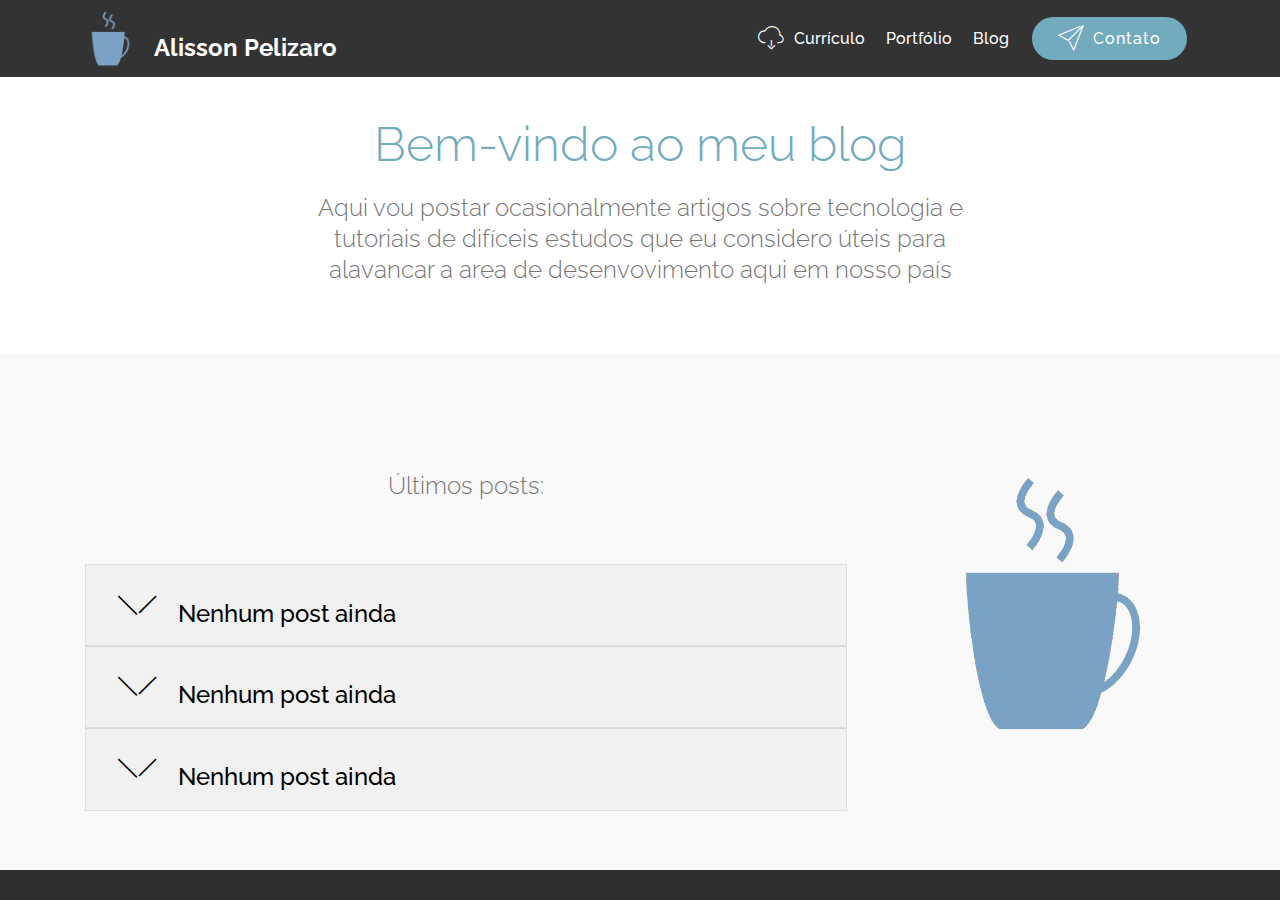
==== blog.html @ df58aca8 "create github pages" ====
<!DOCTYPE html>
<html >
<head>
  <!-- Site made with Mobirise Website Builder v4.6.5, https://mobirise.com -->
  <meta charset="UTF-8">
  <meta http-equiv="X-UA-Compatible" content="IE=edge">
  <meta name="generator" content="Mobirise v4.6.5, mobirise.com">
  <meta name="viewport" content="width=device-width, initial-scale=1, minimum-scale=1">
  <link rel="shortcut icon" href="assets/images/imagem1-512x512.png" type="image/x-icon">
  <meta name="description" content="Website Creator Description">
  <title>Blog | Alisson Pelizaro</title>
  <link rel="stylesheet" href="assets/web/assets/mobirise-icons/mobirise-icons.css">
  <link rel="stylesheet" href="assets/tether/tether.min.css">
  <link rel="stylesheet" href="assets/bootstrap/css/bootstrap.min.css">
  <link rel="stylesheet" href="assets/bootstrap/css/bootstrap-grid.min.css">
  <link rel="stylesheet" href="assets/bootstrap/css/bootstrap-reboot.min.css">
  <link rel="stylesheet" href="assets/socicon/css/styles.css">
  <link rel="stylesheet" href="assets/animatecss/animate.min.css">
  <link rel="stylesheet" href="assets/dropdown/css/style.css">
  <link rel="stylesheet" href="assets/theme/css/style.css">
  <link rel="stylesheet" href="assets/mobirise/css/mbr-additional.css" type="text/css">
  
  
  
</head>
<body>
  <section class="menu cid-qKXgHenCD7" once="menu" id="menu1-14">

    

    <nav class="navbar navbar-expand beta-menu navbar-dropdown align-items-center navbar-fixed-top navbar-toggleable-sm">
        <button class="navbar-toggler navbar-toggler-right" type="button" data-toggle="collapse" data-target="#navbarSupportedContent" aria-controls="navbarSupportedContent" aria-expanded="false" aria-label="Toggle navigation">
            <div class="hamburger">
                <span></span>
                <span></span>
                <span></span>
                <span></span>
            </div>
        </button>
        <div class="menu-logo">
            <div class="navbar-brand">
                <span class="navbar-logo">
                    <a href="https://mobirise.com">
                         <img src="assets/images/imagem1-512x512.png" alt="Mobirise" title="" style="height: 3.8rem;">
                    </a>
                </span>
                <span class="navbar-caption-wrap"><a class="navbar-caption text-white display-5" href="index.html"><br>Alisson Pelizaro</a></span>
            </div>
        </div>
        <div class="collapse navbar-collapse" id="navbarSupportedContent">
            <ul class="navbar-nav nav-dropdown" data-app-modern-menu="true"><li class="nav-item">
                    <a class="nav-link link text-white display-4" href="assets/files/CV%20-%20Alisson.pdf"><span class="mbri-download mbr-iconfont mbr-iconfont-btn"></span>
                        
                        Currículo</a>
                </li><li class="nav-item"><a class="nav-link link text-white display-4" href="portfolio.html">Portfólio</a></li><li class="nav-item"><a class="nav-link link text-white display-4" href="blog.html">
                        
                        Blog</a></li></ul>
            <div class="navbar-buttons mbr-section-btn"><a class="btn btn-sm btn-primary display-4" href="contato.html"><span class="mbri-paper-plane mbr-iconfont mbr-iconfont-btn"></span>
                    
                    Contato</a></div>
        </div>
    </nav>
</section>

<section class="engine"><a href="https://mobirise.ws/f">easy web builder</a></section><section class="mbr-section content4 cid-qObxg5bOKx" id="content4-17">

    

    <div class="container">
        <div class="media-container-row">
            <div class="title col-12 col-md-8">
                <h2 class="align-center pb-3 mbr-fonts-style display-2">
                    Bem-vindo ao meu blog</h2>
                <h3 class="mbr-section-subtitle align-center mbr-light mbr-fonts-style display-5">
                    Aqui vou postar ocasionalmente artigos sobre tecnologia e tutoriais de difíceis estudos que eu considero úteis para alavancar a area de desenvovimento aqui em nosso país</h3>
                
            </div>
        </div>
    </div>
</section>

<section class="accordion2 cid-qObyfP2uGC" id="accordion2-19">

    


    
    <div class="container">
        <div class="media-container-row pt-5">
            <div class="accordion-content">
                
                <h3 class="mbr-section-subtitle pt-2 align-center mbr-light mbr-fonts-style display-5">
                    Últimos posts:</h3>
                <div id="bootstrap-accordion_19" class="panel-group accordionStyles accordion pt-5 mt-3" role="tablist" aria-multiselectable="true">
                        <div class="card">
                            <div class="card-header" role="tab" id="headingOne">
                                <a role="button" class="collapsed panel-title text-black" data-toggle="collapse" data-core="" href="#collapse1_19" aria-expanded="false" aria-controls="collapse1">
                                    <h4 class="mbr-fonts-style display-5">
                                        <span class="sign mbr-iconfont mbri-arrow-down inactive"></span>&nbsp;Nenhum post ainda</h4>
                                </a>
                            </div>
                            <div id="collapse1_19" class="panel-collapse noScroll collapse" role="tabpanel" aria-labelledby="headingOne" data-parent="#bootstrap-accordion_19">
                                <div class="panel-body p-4">
                                    <p class="mbr-fonts-style panel-text display-7">Nenum post aqui<br><a href="post-post.html">Continuar lendo...</a></p>
                                </div>
                            </div>
                        </div>
                
                        <div class="card">
                            <div class="card-header" role="tab" id="headingTwo">
                                <a role="button" class="collapsed panel-title text-black" data-toggle="collapse" data-core="" href="#collapse2_19" aria-expanded="false" aria-controls="collapse2">
                                    <h4 class="mbr-fonts-style mbr-fonts-style display-5">
                                        <span class="sign mbr-iconfont mbri-arrow-down inactive"></span>&nbsp;Nenhum post ainda</h4>
                                </a>
                                
                            </div>
                            <div id="collapse2_19" class="panel-collapse noScroll collapse" role="tabpanel" aria-labelledby="headingTwo" data-parent="#bootstrap-accordion_19">
                                <div class="panel-body p-4">
                                    <p class="mbr-fonts-style panel-text display-7">Nenum post aqui
<br><a href="post-post.html">Continuar lendo...</a></p>
                                </div>
                            </div>
                        </div>
                
                        <div class="card">
                            <div class="card-header" role="tab" id="headingThree">
                                <a role="button" class="collapsed panel-title text-black" data-toggle="collapse" data-core="" href="#collapse3_19" aria-expanded="false" aria-controls="collapse3">
                                    <h4 class="mbr-fonts-style display-5">
                                        <span class="sign mbr-iconfont mbri-arrow-down inactive"></span>&nbsp;Nenhum post ainda</h4>
                                </a>
                            </div>
                            <div id="collapse3_19" class="panel-collapse noScroll collapse" role="tabpanel" aria-labelledby="headingThree" data-parent="#bootstrap-accordion_19">
                                <div class="panel-body p-4">
                                    <p class="mbr-fonts-style panel-text display-7">Nenum post aqui 
<br><a href="post-post.html">Continuar lendo...</a></p>
                                </div>
                            </div>
                        </div>
                
                        
                
                        
                
                        
                </div>
            </div>
            <div class="mbr-figure" style="width: 43%;">
                    <img src="assets/images/imagem1-512x512.png" alt="Mobirise" title="">
            </div>
        </div>
    </div>
</section>

<section class="cid-qObHPn7Tcw mbr-reveal" id="footer1-1u">

    

    

    <div class="container">
        <div class="media-container-row content text-white">
            <div class="col-12 col-md-3">
                <div class="media-wrap">
                    <a href="https://mobirise.com/">
                        <img src="assets/images/imagem1-512x512.png" alt="Mobirise" title="">
                    </a>
                </div>
            </div>
            <div class="col-12 col-md-3 mbr-fonts-style display-7">
                <h5 class="pb-3"></h5>
                <p class="mbr-text"></p>
            </div>
            <div class="col-12 col-md-3 mbr-fonts-style display-7">
                <h5 class="pb-3">
                    Contato</h5>
                <p class="mbr-text"><em>
                    Email</em>: alissonpelizaro@hotmail.com
<br><em>Celular:<br></em>+55 (41) 9 9147-0618</p>
            </div>
            <div class="col-12 col-md-3 mbr-fonts-style display-7">
                <h5 class="pb-3">
                    Mapa do site</h5>
                <p class="mbr-text">
                    <a class="text-primary" href="index.html">Bem-vindo
</a><br><a href="blog.html">Blog</a><br><a href="portfolio.html">Portfólio</a><br><a href="trajeto.html">Meu trajeto</a><br><a href="contato.html">Contato</a><br></p>
            </div>
        </div>
        <div class="footer-lower">
            <div class="media-container-row">
                <div class="col-sm-12">
                    <hr>
                </div>
            </div>
            <div class="media-container-row mbr-white">
                <div class="col-sm-6 copyright">
                    <p class="mbr-text mbr-fonts-style display-7">
                        © Copyright 2018 - Todos os direitos reservados</p>
                </div>
                <div class="col-md-6">
                    <div class="social-list align-right">
                        <div class="soc-item">
                            <a href="https://twitter.com/alhooroots" target="_blank">
                                <span class="mbr-iconfont mbr-iconfont-social socicon-twitter socicon"></span>
                            </a>
                        </div>
                        <div class="soc-item">
                            <a href="https://www.facebook.com/alhooroots" target="_blank">
                                <span class="mbr-iconfont mbr-iconfont-social socicon-facebook socicon"></span>
                            </a>
                        </div>
                        <div class="soc-item">
                            <a href="https://github.com/alissonpelizaro" target="_blank">
                                <span class="mbr-iconfont mbr-iconfont-social socicon-github socicon"></span>
                            </a>
                        </div>
                        <div class="soc-item">
                            <a href="https://instagram.com/alhooroots" target="_blank">
                                <span class="mbr-iconfont mbr-iconfont-social socicon-instagram socicon"></span>
                            </a>
                        </div>
                        <div class="soc-item">
                            <a href="https://www.linkedin.com/in/alisson-pelizaro/" target="_blank">
                                <span class="mbr-iconfont mbr-iconfont-social socicon-linkedin socicon"></span>
                            </a>
                        </div>
                        <div class="soc-item">
                            <a href="https://pt.stackoverflow.com/users/99799/alisson-pelizaro" target="_blank">
                                <span class="mbr-iconfont mbr-iconfont-social socicon-stackoverflow socicon"></span>
                            </a>
                        </div>
                    </div>
                </div>
            </div>
        </div>
    </div>
</section>


  <script src="assets/web/assets/jquery/jquery.min.js"></script>
  <script src="assets/popper/popper.min.js"></script>
  <script src="assets/tether/tether.min.js"></script>
  <script src="assets/bootstrap/js/bootstrap.min.js"></script>
  <script src="assets/smoothscroll/smooth-scroll.js"></script>
  <script src="assets/touchswipe/jquery.touch-swipe.min.js"></script>
  <script src="assets/viewportchecker/jquery.viewportchecker.js"></script>
  <script src="assets/mbr-switch-arrow/mbr-switch-arrow.js"></script>
  <script src="assets/dropdown/js/script.min.js"></script>
  <script src="assets/theme/js/script.js"></script>
  
  
  <input name="animation" type="hidden">
  </body>
</html>
---- assets/web/assets/mobirise-icons/mobirise-icons.css ----
@font-face {
  font-family: 'MobiriseIcons';
  src:  url('mobirise-icons.eot?spat4u');
  src:  url('mobirise-icons.eot?spat4u#iefix') format('embedded-opentype'),
    url('mobirise-icons.ttf?spat4u') format('truetype'),
    url('mobirise-icons.woff?spat4u') format('woff'),
    url('mobirise-icons.svg?spat4u#MobiriseIcons') format('svg');
  font-weight: normal;
  font-style: normal;
}

[class^="mbri-"], [class*=" mbri-"] {
  /* use !important to prevent issues with browser extensions that change fonts */
  font-family: MobiriseIcons !important;
  speak: none;
  font-style: normal;
  font-weight: normal;
  font-variant: normal;
  text-transform: none;
  line-height: 1;

  /* Better Font Rendering =========== */
  -webkit-font-smoothing: antialiased;
  -moz-osx-font-smoothing: grayscale;
}

.mbri-add-submenu:before {
  content: "\e900";
}
.mbri-alert:before {
  content: "\e901";
}
.mbri-align-center:before {
  content: "\e902";
}
.mbri-align-justify:before {
  content: "\e903";
}
.mbri-align-left:before {
  content: "\e904";
}
.mbri-align-right:before {
  content: "\e905";
}
.mbri-android:before {
  content: "\e906";
}
.mbri-apple:before {
  content: "\e907";
}
.mbri-arrow-down:before {
  content: "\e908";
}
.mbri-arrow-next:before {
  content: "\e909";
}
.mbri-arrow-prev:before {
  content: "\e90a";
}
.mbri-arrow-up:before {
  content: "\e90b";
}
.mbri-bold:before {
  content: "\e90c";
}
.mbri-bookmark:before {
  content: "\e90d";
}
.mbri-bootstrap:before {
  content: "\e90e";
}
.mbri-briefcase:before {
  content: "\e90f";
}
.mbri-browse:before {
  content: "\e910";
}
.mbri-bulleted-list:before {
  content: "\e911";
}
.mbri-calendar:before {
  content: "\e912";
}
.mbri-camera:before {
  content: "\e913";
}
.mbri-cart-add:before {
  content: "\e914";
}
.mbri-cart-full:before {
  content: "\e915";
}
.mbri-cash:before {
  content: "\e916";
}
.mbri-change-style:before {
  content: "\e917";
}
.mbri-chat:before {
  content: "\e918";
}
.mbri-clock:before {
  content: "\e919";
}
.mbri-close:before {
  content: "\e91a";
}
.mbri-cloud:before {
  content: "\e91b";
}
.mbri-code:before {
  content: "\e91c";
}
.mbri-contact-form:before {
  content: "\e91d";
}
.mbri-credit-card:before {
  content: "\e91e";
}
.mbri-cursor-click:before {
  content: "\e91f";
}
.mbri-cust-feedback:before {
  content: "\e920";
}
.mbri-database:before {
  content: "\e921";
}
.mbri-delivery:before {
  content: "\e922";
}
.mbri-desktop:before {
  content: "\e923";
}
.mbri-devices:before {
  content: "\e924";
}
.mbri-down:before {
  content: "\e925";
}
.mbri-download:before {
  content: "\e989";
}
.mbri-drag-n-drop:before {
  content: "\e927";
}
.mbri-drag-n-drop2:before {
  content: "\e928";
}
.mbri-edit:before {
  content: "\e929";
}
.mbri-edit2:before {
  content: "\e92a";
}
.mbri-error:before {
  content: "\e92b";
}
.mbri-extension:before {
  content: "\e92c";
}
.mbri-features:before {
  content: "\e92d";
}
.mbri-file:before {
  content: "\e92e";
}
.mbri-flag:before {
  content: "\e92f";
}
.mbri-folder:before {
  content: "\e930";
}
.mbri-gift:before {
  content: "\e931";
}
.mbri-github:before {
  content: "\e932";
}
.mbri-globe:before {
  content: "\e933";
}
.mbri-globe-2:before {
  content: "\e934";
}
.mbri-growing-chart:before {
  content: "\e935";
}
.mbri-hearth:before {
  content: "\e936";
}
.mbri-help:before {
  content: "\e937";
}
.mbri-home:before {
  content: "\e938";
}
.mbri-hot-cup:before {
  content: "\e939";
}
.mbri-idea:before {
  content: "\e93a";
}
.mbri-image-gallery:before {
  content: "\e93b";
}
.mbri-image-slider:before {
  content: "\e93c";
}
.mbri-info:before {
  content: "\e93d";
}
.mbri-italic:before {
  content: "\e93e";
}
.mbri-key:before {
  content: "\e93f";
}
.mbri-laptop:before {
  content: "\e940";
}
.mbri-layers:before {
  content: "\e941";
}
.mbri-left-right:before {
  content: "\e942";
}
.mbri-left:before {
  content: "\e943";
}
.mbri-letter:before {
  content: "\e944";
}
.mbri-like:before {
  content: "\e945";
}
.mbri-link:before {
  content: "\e946";
}
.mbri-lock:before {
  content: "\e947";
}
.mbri-login:before {
  content: "\e948";
}
.mbri-logout:before {
  content: "\e949";
}
.mbri-magic-stick:before {
  content: "\e94a";
}
.mbri-map-pin:before {
  content: "\e94b";
}
.mbri-menu:before {
  content: "\e94c";
}
.mbri-mobile:before {
  content: "\e94d";
}
.mbri-mobile2:before {
  content: "\e94e";
}
.mbri-mobirise:before {
  content: "\e94f";
}
.mbri-more-horizontal:before {
  content: "\e950";
}
.mbri-more-vertical:before {
  content: "\e951";
}
.mbri-music:before {
  content: "\e952";
}
.mbri-new-file:before {
  content: "\e953";
}
.mbri-numbered-list:before {
  content: "\e954";
}
.mbri-opened-folder:before {
  content: "\e955";
}
.mbri-pages:before {
  content: "\e956";
}
.mbri-paper-plane:before {
  content: "\e957";
}
.mbri-paperclip:before {
  content: "\e958";
}
.mbri-photo:before {
  content: "\e959";
}
.mbri-photos:before {
  content: "\e95a";
}
.mbri-pin:before {
  content: "\e95b";
}
.mbri-play:before {
  content: "\e95c";
}
.mbri-plus:before {
  content: "\e95d";
}
.mbri-preview:before {
  content: "\e95e";
}
.mbri-print:before {
  content: "\e95f";
}
.mbri-protect:before {
  content: "\e960";
}
.mbri-question:before {
  content: "\e961";
}
.mbri-quote-left:before {
  content: "\e962";
}
.mbri-quote-right:before {
  content: "\e963";
}
.mbri-refresh:before {
  content: "\e964";
}
.mbri-responsive:before {
  content: "\e965";
}
.mbri-right:before {
  content: "\e966";
}
.mbri-rocket:before {
  content: "\e967";
}
.mbri-sad-face:before {
  content: "\e968";
}
.mbri-sale:before {
  content: "\e969";
}
.mbri-save:before {
  content: "\e96a";
}
.mbri-search:before {
  content: "\e96b";
}
.mbri-setting:before {
  content: "\e96c";
}
.mbri-setting2:before {
  content: "\e96d";
}
.mbri-setting3:before {
  content: "\e96e";
}
.mbri-share:before {
  content: "\e96f";
}
.mbri-shopping-bag:before {
  content: "\e970";
}
.mbri-shopping-basket:before {
  content: "\e971";
}
.mbri-shopping-cart:before {
  content: "\e972";
}
.mbri-sites:before {
  content: "\e973";
}
.mbri-smile-face:before {
  content: "\e974";
}
.mbri-speed:before {
  content: "\e975";
}
.mbri-star:before {
  content: "\e976";
}
.mbri-success:before {
  content: "\e977";
}
.mbri-sun:before {
  content: "\e978";
}
.mbri-sun2:before {
  content: "\e979";
}
.mbri-tablet:before {
  content: "\e97a";
}
.mbri-tablet-vertical:before {
  content: "\e97b";
}
.mbri-target:before {
  content: "\e97c";
}
.mbri-timer:before {
  content: "\e97d";
}
.mbri-to-ftp:before {
  content: "\e97e";
}
.mbri-to-local-drive:before {
  content: "\e97f";
}
.mbri-touch-swipe:before {
  content: "\e980";
}
.mbri-touch:before {
  content: "\e981";
}
.mbri-trash:before {
  content: "\e982";
}
.mbri-underline:before {
  content: "\e983";
}
.mbri-unlink:before {
  content: "\e984";
}
.mbri-unlock:before {
  content: "\e985";
}
.mbri-up-down:before {
  content: "\e986";
}
.mbri-up:before {
  content: "\e987";
}
.mbri-update:before {
  content: "\e988";
}
.mbri-upload:before {
 content: "\e926"; 
}
.mbri-user:before {
  content: "\e98a";
}
.mbri-user2:before {
  content: "\e98b";
}
.mbri-users:before {
  content: "\e98c";
}
.mbri-video:before {
  content: "\e98d";
}
.mbri-video-play:before {
  content: "\e98e";
}
.mbri-watch:before {
  content: "\e98f";
}
.mbri-website-theme:before {
  content: "\e990";
}
.mbri-wifi:before {
  content: "\e991";
}
.mbri-windows:before {
  content: "\e992";
}
.mbri-zoom-out:before {
  content: "\e993";
}
.mbri-redo:before {
  content: "\e994";
}
.mbri-undo:before {
  content: "\e995";
}
---- assets/socicon/css/styles.css ----
@charset "UTF-8";

@font-face {
  font-family: "socicon";
  src:url("../fonts/socicon.eot");
  src:url("../fonts/socicon.eot?#iefix") format("embedded-opentype"),
    url("../fonts/socicon.woff") format("woff"),
    url("../fonts/socicon.ttf") format("truetype"),
    url("../fonts/socicon.svg#socicon") format("svg");
  font-weight: normal;
  font-style: normal;

}

[data-icon]:before {
  font-family: "socicon" !important;
  content: attr(data-icon);
  font-style: normal !important;
  font-weight: normal !important;
  font-variant: normal !important;
  text-transform: none !important;
  speak: none;
  line-height: 1;
  -webkit-font-smoothing: antialiased;
  -moz-osx-font-smoothing: grayscale;
}

[class^="socicon-"]:before,
[class*=" socicon-"]:before {
  font-family: "socicon" !important;
  font-style: normal !important;
  font-weight: normal !important;
  font-variant: normal !important;
  text-transform: none !important;
  speak: none;
  line-height: 1;
  -webkit-font-smoothing: antialiased;
  -moz-osx-font-smoothing: grayscale;
}

.socicon-modelmayhem:before {
  content: "\e000";
}
.socicon-mixcloud:before {
  content: "\e001";
}
.socicon-drupal:before {
  content: "\e002";
}
.socicon-swarm:before {
  content: "\e003";
}
.socicon-istock:before {
  content: "\e004";
}
.socicon-yammer:before {
  content: "\e005";
}
.socicon-ello:before {
  content: "\e006";
}
.socicon-stackoverflow:before {
  content: "\e007";
}
.socicon-persona:before {
  content: "\e008";
}
.socicon-triplej:before {
  content: "\e009";
}
.socicon-houzz:before {
  content: "\e00a";
}
.socicon-rss:before {
  content: "\e00b";
}
.socicon-paypal:before {
  content: "\e00c";
}
.socicon-odnoklassniki:before {
  content: "\e00d";
}
.socicon-airbnb:before {
  content: "\e00e";
}
.socicon-periscope:before {
  content: "\e00f";
}
.socicon-outlook:before {
  content: "\e010";
}
.socicon-coderwall:before {
  content: "\e011";
}
.socicon-tripadvisor:before {
  content: "\e012";
}
.socicon-appnet:before {
  content: "\e013";
}
.socicon-goodreads:before {
  content: "\e014";
}
.socicon-tripit:before {
  content: "\e015";
}
.socicon-lanyrd:before {
  content: "\e016";
}
.socicon-slideshare:before {
  content: "\e017";
}
.socicon-buffer:before {
  content: "\e018";
}
.socicon-disqus:before {
  content: "\e019";
}
.socicon-vkontakte:before {
  content: "\e01a";
}
.socicon-whatsapp:before {
  content: "\e01b";
}
.socicon-patreon:before {
  content: "\e01c";
}
.socicon-storehouse:before {
  content: "\e01d";
}
.socicon-pocket:before {
  content: "\e01e";
}
.socicon-mail:before {
  content: "\e01f";
}
.socicon-blogger:before {
  content: "\e020";
}
.socicon-technorati:before {
  content: "\e021";
}
.socicon-reddit:before {
  content: "\e022";
}
.socicon-dribbble:before {
  content: "\e023";
}
.socicon-stumbleupon:before {
  content: "\e024";
}
.socicon-digg:before {
  content: "\e025";
}
.socicon-envato:before {
  content: "\e026";
}
.socicon-behance:before {
  content: "\e027";
}
.socicon-delicious:before {
  content: "\e028";
}
.socicon-deviantart:before {
  content: "\e029";
}
.socicon-forrst:before {
  content: "\e02a";
}
.socicon-play:before {
  content: "\e02b";
}
.socicon-zerply:before {
  content: "\e02c";
}
.socicon-wikipedia:before {
  content: "\e02d";
}
.socicon-apple:before {
  content: "\e02e";
}
.socicon-flattr:before {
  content: "\e02f";
}
.socicon-github:before {
  content: "\e030";
}
.socicon-renren:before {
  content: "\e031";
}
.socicon-friendfeed:before {
  content: "\e032";
}
.socicon-newsvine:before {
  content: "\e033";
}
.socicon-identica:before {
  content: "\e034";
}
.socicon-bebo:before {
  content: "\e035";
}
.socicon-zynga:before {
  content: "\e036";
}
.socicon-steam:before {
  content: "\e037";
}
.socicon-xbox:before {
  content: "\e038";
}
.socicon-windows:before {
  content: "\e039";
}
.socicon-qq:before {
  content: "\e03a";
}
.socicon-douban:before {
  content: "\e03b";
}
.socicon-meetup:before {
  content: "\e03c";
}
.socicon-playstation:before {
  content: "\e03d";
}
.socicon-android:before {
  content: "\e03e";
}
.socicon-snapchat:before {
  content: "\e03f";
}
.socicon-twitter:before {
  content: "\e040";
}
.socicon-facebook:before {
  content: "\e041";
}
.socicon-googleplus:before {
  content: "\e042";
}
.socicon-pinterest:before {
  content: "\e043";
}
.socicon-foursquare:before {
  content: "\e044";
}
.socicon-yahoo:before {
  content: "\e045";
}
.socicon-skype:before {
  content: "\e046";
}
.socicon-yelp:before {
  content: "\e047";
}
.socicon-feedburner:before {
  content: "\e048";
}
.socicon-linkedin:before {
  content: "\e049";
}
.socicon-viadeo:before {
  content: "\e04a";
}
.socicon-xing:before {
  content: "\e04b";
}
.socicon-myspace:before {
  content: "\e04c";
}
.socicon-soundcloud:before {
  content: "\e04d";
}
.socicon-spotify:before {
  content: "\e04e";
}
.socicon-grooveshark:before {
  content: "\e04f";
}
.socicon-lastfm:before {
  content: "\e050";
}
.socicon-youtube:before {
  content: "\e051";
}
.socicon-vimeo:before {
  content: "\e052";
}
.socicon-dailymotion:before {
  content: "\e053";
}
.socicon-vine:before {
  content: "\e054";
}
.socicon-flickr:before {
  content: "\e055";
}
.socicon-500px:before {
  content: "\e056";
}
.socicon-wordpress:before {
  content: "\e058";
}
.socicon-tumblr:before {
  content: "\e059";
}
.socicon-twitch:before {
  content: "\e05a";
}
.socicon-8tracks:before {
  content: "\e05b";
}
.socicon-amazon:before {
  content: "\e05c";
}
.socicon-icq:before {
  content: "\e05d";
}
.socicon-smugmug:before {
  content: "\e05e";
}
.socicon-ravelry:before {
  content: "\e05f";
}
.socicon-weibo:before {
  content: "\e060";
}
.socicon-baidu:before {
  content: "\e061";
}
.socicon-angellist:before {
  content: "\e062";
}
.socicon-ebay:before {
  content: "\e063";
}
.socicon-imdb:before {
  content: "\e064";
}
.socicon-stayfriends:before {
  content: "\e065";
}
.socicon-residentadvisor:before {
  content: "\e066";
}
.socicon-google:before {
  content: "\e067";
}
.socicon-yandex:before {
  content: "\e068";
}
.socicon-sharethis:before {
  content: "\e069";
}
.socicon-bandcamp:before {
  content: "\e06a";
}
.socicon-itunes:before {
  content: "\e06b";
}
.socicon-deezer:before {
  content: "\e06c";
}
.socicon-telegram:before {
  content: "\e06e";
}
.socicon-openid:before {
  content: "\e06f";
}
.socicon-amplement:before {
  content: "\e070";
}
.socicon-viber:before {
  content: "\e071";
}
.socicon-zomato:before {
  content: "\e072";
}
.socicon-draugiem:before {
  content: "\e074";
}
.socicon-endomodo:before {
  content: "\e075";
}
.socicon-filmweb:before {
  content: "\e076";
}
.socicon-stackexchange:before {
  content: "\e077";
}
.socicon-wykop:before {
  content: "\e078";
}
.socicon-teamspeak:before {
  content: "\e079";
}
.socicon-teamviewer:before {
  content: "\e07a";
}
.socicon-ventrilo:before {
  content: "\e07b";
}
.socicon-younow:before {
  content: "\e07c";
}
.socicon-raidcall:before {
  content: "\e07d";
}
.socicon-mumble:before {
  content: "\e07e";
}
.socicon-medium:before {
  content: "\e06d";
}
.socicon-bebee:before {
  content: "\e07f";
}
.socicon-hitbox:before {
  content: "\e080";
}
.socicon-reverbnation:before {
  content: "\e081";
}
.socicon-formulr:before {
  content: "\e082";
}
.socicon-instagram:before {
  content: "\e057";
}
.socicon-battlenet:before {
  content: "\e083";
}
.socicon-chrome:before {
  content: "\e084";
}
.socicon-discord:before {
  content: "\e086";
}
.socicon-issuu:before {
  content: "\e087";
}
.socicon-macos:before {
  content: "\e088";
}
.socicon-firefox:before {
  content: "\e089";
}
.socicon-opera:before {
  content: "\e08d";
}
.socicon-keybase:before {
  content: "\e090";
}
.socicon-alliance:before {
  content: "\e091";
}
.socicon-livejournal:before {
  content: "\e092";
}
.socicon-googlephotos:before {
  content: "\e093";
}
.socicon-horde:before {
  content: "\e094";
}
.socicon-etsy:before {
  content: "\e095";
}
.socicon-zapier:before {
  content: "\e096";
}
.socicon-google-scholar:before {
  content: "\e097";
}
.socicon-researchgate:before {
  content: "\e098";
}
.socicon-wechat:before {
  content: "\e099";
}
.socicon-strava:before {
  content: "\e09a";
}
.socicon-line:before {
  content: "\e09b";
}
.socicon-lyft:before {
  content: "\e09c";
}
.socicon-uber:before {
  content: "\e09d";
}
.socicon-songkick:before {
  content: "\e09e";
}
.socicon-viewbug:before {
  content: "\e09f";
}
.socicon-googlegroups:before {
  content: "\e0a0";
}
.socicon-quora:before {
  content: "\e073";
}
.socicon-diablo:before {
  content: "\e085";
}
.socicon-blizzard:before {
  content: "\e0a1";
}
.socicon-hearthstone:before {
  content: "\e08b";
}
.socicon-heroes:before {
  content: "\e08a";
}
.socicon-overwatch:before {
  content: "\e08c";
}
.socicon-warcraft:before {
  content: "\e08e";
}
.socicon-starcraft:before {
  content: "\e08f";
}
.socicon-beam:before {
  content: "\e0a2";
}
.socicon-curse:before {
  content: "\e0a3";
}
.socicon-player:before {
  content: "\e0a4";
}
.socicon-streamjar:before {
  content: "\e0a5";
}
.socicon-nintendo:before {
  content: "\e0a6";
}
.socicon-hellocoton:before {
  content: "\e0a7";
}
---- assets/dropdown/css/style.css ----
.navbar-dropdown {
  left: 0;
  padding: 0;
  position: absolute;
  right: 0;
  top: 0;
  transition: all 0.45s ease;
  z-index: 1030;
  background: #282828; }
  .navbar-dropdown .navbar-logo {
    margin-right: 0.8rem;
    transition: margin 0.3s ease-in-out;
    vertical-align: middle; }
    .navbar-dropdown .navbar-logo img {
      height: 3.125rem;
      transition: all 0.3s ease-in-out; }
    .navbar-dropdown .navbar-logo.mbr-iconfont {
      font-size: 3.125rem;
      line-height: 3.125rem; }
  .navbar-dropdown .navbar-caption {
    font-weight: 700;
    white-space: normal;
    vertical-align: -4px;
    line-height: 3.125rem !important; }
    .navbar-dropdown .navbar-caption, .navbar-dropdown .navbar-caption:hover {
      color: inherit;
      text-decoration: none; }
  .navbar-dropdown .mbr-iconfont + .navbar-caption {
    vertical-align: -1px; }
  .navbar-dropdown.navbar-fixed-top {
    position: fixed; }
  .navbar-dropdown .navbar-brand span {
    vertical-align: -4px; }
  .navbar-dropdown.bg-color.transparent {
    background: none; }
  .navbar-dropdown.navbar-short .navbar-brand {
    padding: 0.625rem 0; }
    .navbar-dropdown.navbar-short .navbar-brand span {
      vertical-align: -1px; }
  .navbar-dropdown.navbar-short .navbar-caption {
    line-height: 2.375rem !important;
    vertical-align: -2px; }
  .navbar-dropdown.navbar-short .navbar-logo {
    margin-right: 0.5rem; }
    .navbar-dropdown.navbar-short .navbar-logo img {
      height: 2.375rem; }
    .navbar-dropdown.navbar-short .navbar-logo.mbr-iconfont {
      font-size: 2.375rem;
      line-height: 2.375rem; }
  .navbar-dropdown.navbar-short .mbr-table-cell {
    height: 3.625rem; }
  .navbar-dropdown .navbar-close {
    left: 0.6875rem;
    position: fixed;
    top: 0.75rem;
    z-index: 1000; }
  .navbar-dropdown .hamburger-icon {
    content: "";
    display: inline-block;
    vertical-align: middle;
    width: 16px;
    -webkit-box-shadow: 0 -6px 0 1px #282828,0 0 0 1px #282828,0 6px 0 1px #282828;
    -moz-box-shadow: 0 -6px 0 1px #282828,0 0 0 1px #282828,0 6px 0 1px #282828;
    box-shadow: 0 -6px 0 1px #282828,0 0 0 1px #282828,0 6px 0 1px #282828; }

.dropdown-menu .dropdown-toggle[data-toggle="dropdown-submenu"]::after {
  border-bottom: 0.35em solid transparent;
  border-left: 0.35em solid;
  border-right: 0;
  border-top: 0.35em solid transparent;
  margin-left: 0.3rem; }

.dropdown-menu .dropdown-item:focus {
  outline: 0; }

.nav-dropdown {
  font-size: 0.75rem;
  font-weight: 500;
  height: auto !important; }
  .nav-dropdown .nav-btn {
    padding-left: 1rem; }
  .nav-dropdown .link {
    margin: .667em 1.667em;
    font-weight: 500;
    padding: 0;
    transition: color .2s ease-in-out; }
    .nav-dropdown .link.dropdown-toggle {
      margin-right: 2.583em; }
      .nav-dropdown .link.dropdown-toggle::after {
        margin-left: .25rem;
        border-top: 0.35em solid;
        border-right: 0.35em solid transparent;
        border-left: 0.35em solid transparent;
        border-bottom: 0; }
      .nav-dropdown .link.dropdown-toggle[aria-expanded="true"] {
        margin: 0;
        padding: 0.667em 3.263em  0.667em 1.667em; }
  .nav-dropdown .link::after,
  .nav-dropdown .dropdown-item::after {
    color: inherit; }
  .nav-dropdown .btn {
    font-size: 0.75rem;
    font-weight: 700;
    letter-spacing: 0;
    margin-bottom: 0;
    padding-left: 1.25rem;
    padding-right: 1.25rem; }
  .nav-dropdown .dropdown-menu {
    border-radius: 0;
    border: 0;
    left: 0;
    margin: 0;
    padding-bottom: 1.25rem;
    padding-top: 1.25rem;
    position: relative; }
  .nav-dropdown .dropdown-submenu {
    margin-left: 0.125rem;
    top: 0; }
  .nav-dropdown .dropdown-item {
    font-weight: 500;
    line-height: 2;
    padding: 0.3846em 4.615em 0.3846em 1.5385em;
    position: relative;
    transition: color .2s ease-in-out, background-color .2s ease-in-out; }
    .nav-dropdown .dropdown-item::after {
      margin-top: -0.3077em;
      position: absolute;
      right: 1.1538em;
      top: 50%; }
    .nav-dropdown .dropdown-item:focus, .nav-dropdown .dropdown-item:hover {
      background: none; }

@media (max-width: 767px) {
  .nav-dropdown.navbar-toggleable-sm {
    bottom: 0;
    display: none;
    left: 0;
    overflow-x: hidden;
    position: fixed;
    top: 0;
    transform: translateX(-100%);
    -ms-transform: translateX(-100%);
    -webkit-transform: translateX(-100%);
    width: 18.75rem;
    z-index: 999; } }
.nav-dropdown.navbar-toggleable-xl {
  bottom: 0;
  display: none;
  left: 0;
  overflow-x: hidden;
  position: fixed;
  top: 0;
  transform: translateX(-100%);
  -ms-transform: translateX(-100%);
  -webkit-transform: translateX(-100%);
  width: 18.75rem;
  z-index: 999; }

.nav-dropdown-sm {
  display: block !important;
  overflow-x: hidden;
  overflow: auto;
  padding-top: 3.875rem; }
  .nav-dropdown-sm::after {
    content: "";
    display: block;
    height: 3rem;
    width: 100%; }
  .nav-dropdown-sm.collapse.in ~ .navbar-close {
    display: block !important; }
  .nav-dropdown-sm.collapsing, .nav-dropdown-sm.collapse.in {
    transform: translateX(0);
    -ms-transform: translateX(0);
    -webkit-transform: translateX(0);
    transition: all 0.25s ease-out;
    -webkit-transition: all 0.25s ease-out;
    background: #282828; }
  .nav-dropdown-sm.collapsing[aria-expanded="false"] {
    transform: translateX(-100%);
    -ms-transform: translateX(-100%);
    -webkit-transform: translateX(-100%); }
  .nav-dropdown-sm .nav-item {
    display: block;
    margin-left: 0 !important;
    padding-left: 0; }
  .nav-dropdown-sm .link,
  .nav-dropdown-sm .dropdown-item {
    border-top: 1px dotted rgba(255, 255, 255, 0.1);
    font-size: 0.8125rem;
    line-height: 1.6;
    margin: 0 !important;
    padding: 0.875rem 2.4rem 0.875rem 1.5625rem !important;
    position: relative;
    white-space: normal; }
    .nav-dropdown-sm .link:focus, .nav-dropdown-sm .link:hover,
    .nav-dropdown-sm .dropdown-item:focus,
    .nav-dropdown-sm .dropdown-item:hover {
      background: rgba(0, 0, 0, 0.2) !important;
      color: #c0a375; }
  .nav-dropdown-sm .nav-btn {
    position: relative;
    padding: 1.5625rem 1.5625rem 0 1.5625rem; }
    .nav-dropdown-sm .nav-btn::before {
      border-top: 1px dotted rgba(255, 255, 255, 0.1);
      content: "";
      left: 0;
      position: absolute;
      top: 0;
      width: 100%; }
    .nav-dropdown-sm .nav-btn + .nav-btn {
      padding-top: 0.625rem; }
      .nav-dropdown-sm .nav-btn + .nav-btn::before {
        display: none; }
  .nav-dropdown-sm .btn {
    padding: 0.625rem 0; }
  .nav-dropdown-sm .dropdown-toggle[data-toggle="dropdown-submenu"]::after {
    margin-left: .25rem;
    border-top: 0.35em solid;
    border-right: 0.35em solid transparent;
    border-left: 0.35em solid transparent;
    border-bottom: 0; }
  .nav-dropdown-sm .dropdown-toggle[data-toggle="dropdown-submenu"][aria-expanded="true"]::after {
    border-top: 0;
    border-right: 0.35em solid transparent;
    border-left: 0.35em solid transparent;
    border-bottom: 0.35em solid; }
  .nav-dropdown-sm .dropdown-menu {
    margin: 0;
    padding: 0;
    position: relative;
    top: 0;
    left: 0;
    width: 100%;
    border: 0;
    float: none;
    border-radius: 0;
    background: none; }
  .nav-dropdown-sm .dropdown-submenu {
    left: 100%;
    margin-left: 0.125rem;
    margin-top: -1.25rem;
    top: 0; }

.navbar-toggleable-sm .nav-dropdown .dropdown-menu {
  position: absolute; }

.navbar-toggleable-sm .nav-dropdown .dropdown-submenu {
  left: 100%;
  margin-left: 0.125rem;
  margin-top: -1.25rem;
  top: 0; }

.navbar-toggleable-sm.opened .nav-dropdown .dropdown-menu {
  position: relative; }

.navbar-toggleable-sm.opened .nav-dropdown .dropdown-submenu {
  left: 0;
  margin-left: 00rem;
  margin-top: 0rem;
  top: 0; }

.is-builder .nav-dropdown.collapsing {
  transition: none !important; }

/*# sourceMappingURL=style.css.map */
---- assets/theme/css/style.css ----
/*!
 * Mobirise v4 theme (https://mobirise.com/)
 * Copyright 2017 Mobirise
 */
section {
  background-color: #eeeeee; }

section,
.container,
.container-fluid {
  position: relative;
  word-wrap: break-word; }

a.mbr-iconfont:hover {
  text-decoration: none; }

.article .lead p, .article .lead ul, .article .lead ol, .article .lead pre, .article .lead blockquote {
  margin-bottom: 0; }

a {
  font-style: normal;
  font-weight: 400;
  cursor: pointer; }
  a, a:hover {
    text-decoration: none; }

figure {
  margin-bottom: 0; }

body {
  color: #232323; }

h1, h2, h3, h4, h5, h6,
.h1, .h2, .h3, .h4, .h5, .h6,
.display-1, .display-2, .display-3, .display-4 {
  line-height: 1;
  word-break: break-word;
  word-wrap: break-word; }

b, strong {
  font-weight: bold; }

blockquote {
  padding: 10px 0 10px 20px;
  position: relative;
  border-left: 2px solid;
  border-color: #ff3366; }

input:-webkit-autofill, input:-webkit-autofill:hover, input:-webkit-autofill:focus, input:-webkit-autofill:active {
  transition-delay: 9999s;
  transition-property: background-color, color; }

textarea[type="hidden"] {
  display: none; }

body {
  position: relative; }

section {
  background-position: 50% 50%;
  background-repeat: no-repeat;
  background-size: cover; }
  section .mbr-background-video,
  section .mbr-background-video-preview {
    position: absolute;
    bottom: 0;
    left: 0;
    right: 0;
    top: 0; }

.hidden {
  visibility: hidden; }

.mbr-z-index20 {
  z-index: 20; }

/*! Base colors */
.mbr-white {
  color: #ffffff; }

.mbr-black {
  color: #000000; }

.mbr-bg-white {
  background-color: #ffffff; }

.mbr-bg-black {
  background-color: #000000; }

/*! Text-aligns */
.align-left {
  text-align: left; }

.align-center {
  text-align: center; }

.align-right {
  text-align: right; }

@media (max-width: 767px) {
  .align-left, .align-center, .align-right, .mbr-section-btn, .mbr-section-title {
    text-align: center; } }
/*! Font-weight  */
.mbr-light {
  font-weight: 300; }

.mbr-regular {
  font-weight: 400; }

.mbr-semibold {
  font-weight: 500; }

.mbr-bold {
  font-weight: 700; }

/*! Media  */
.media-size-item {
  -webkit-flex: 1 1 auto;
  -moz-flex: 1 1 auto;
  -ms-flex: 1 1 auto;
  -o-flex: 1 1 auto;
  flex: 1 1 auto; }

.media-content {
  -webkit-flex-basis: 100%;
  flex-basis: 100%; }

.media-container-row {
  display: -ms-flexbox;
  display: -webkit-flex;
  display: flex;
  -webkit-flex-direction: row;
  -ms-flex-direction: row;
  flex-direction: row;
  -webkit-flex-wrap: wrap;
  -ms-flex-wrap: wrap;
  flex-wrap: wrap;
  -webkit-justify-content: center;
  -ms-flex-pack: center;
  justify-content: center;
  -webkit-align-content: center;
  -ms-flex-line-pack: center;
  align-content: center;
  -webkit-align-items: start;
  -ms-flex-align: start;
  align-items: start; }
  .media-container-row .media-size-item {
    width: 400px; }

.media-container-column {
  display: -ms-flexbox;
  display: -webkit-flex;
  display: flex;
  -webkit-flex-direction: column;
  -ms-flex-direction: column;
  flex-direction: column;
  -webkit-flex-wrap: wrap;
  -ms-flex-wrap: wrap;
  flex-wrap: wrap;
  -webkit-justify-content: center;
  -ms-flex-pack: center;
  justify-content: center;
  -webkit-align-content: center;
  -ms-flex-line-pack: center;
  align-content: center;
  -webkit-align-items: stretch;
  -ms-flex-align: stretch;
  align-items: stretch; }
  .media-container-column > * {
    width: 100%; }

@media (min-width: 992px) {
  .media-container-row {
    -webkit-flex-wrap: nowrap;
    -ms-flex-wrap: nowrap;
    flex-wrap: nowrap; } }
figure {
  overflow: hidden; }

figure[mbr-media-size] {
  transition: width 0.1s; }

.mbr-figure img, .mbr-figure iframe {
  display: block;
  width: 100%; }

.card {
  background-color: transparent;
  border: none; }

.card-img {
  text-align: center;
  flex-shrink: 0; }

.media {
  max-width: 100%;
  margin: 0 auto; }

.mbr-figure {
  -ms-flex-item-align: center;
  -ms-grid-row-align: center;
  -webkit-align-self: center;
  align-self: center; }

.media-container > div {
  max-width: 100%; }

.mbr-figure img, .card-img img {
  width: 100%; }

@media (max-width: 991px) {
  .media-size-item {
    width: auto !important; }

  .media {
    width: auto; }

  .mbr-figure {
    width: 100% !important; } }
/*! Buttons */
.mbr-section-btn {
  margin-left: -.25rem;
  margin-right: -.25rem;
  font-size: 0; }

nav .mbr-section-btn {
  margin-left: 0rem;
  margin-right: 0rem; }

/*! Btn icon margin */
.btn .mbr-iconfont, .btn.btn-sm .mbr-iconfont {
  cursor: pointer;
  margin-right: 0.5rem; }

.btn.btn-md .mbr-iconfont, .btn.btn-md .mbr-iconfont {
  margin-right: 0.8rem; }

.mbr-regular {
  font-weight: 400; }

.mbr-semibold {
  font-weight: 500; }

.mbr-bold {
  font-weight: 700; }

[type="submit"] {
  -webkit-appearance: none; }

/*! Full-screen */
.mbr-fullscreen .mbr-overlay {
  min-height: 100vh; }

.mbr-fullscreen {
  display: flex;
  display: -webkit-flex;
  display: -moz-flex;
  display: -ms-flex;
  display: -o-flex;
  align-items: center;
  -webkit-align-items: center;
  min-height: 100vh;
  padding-top: 3rem;
  padding-bottom: 3rem; }

/*! Map */
.map {
  height: 25rem;
  position: relative; }
  .map iframe {
    width: 100%;
    height: 100%; }

/* Form */
.form-asterisk {
  font-family: initial;
  position: absolute;
  top: -2px;
  font-weight: normal; }

/*! Scroll to top arrow */
.mbr-arrow-up {
  bottom: 25px;
  right: 90px;
  position: fixed;
  text-align: right;
  z-index: 5000;
  color: #ffffff;
  font-size: 32px;
  transform: rotate(180deg);
  -webkit-transform: rotate(180deg); }

.mbr-arrow-up a {
  background: rgba(0, 0, 0, 0.2);
  border-radius: 3px;
  color: #fff;
  display: inline-block;
  height: 60px;
  width: 60px;
  outline-style: none !important;
  position: relative;
  text-decoration: none;
  transition: all .3s ease-in-out;
  cursor: pointer;
  text-align: center; }
  .mbr-arrow-up a:hover {
    background-color: rgba(0, 0, 0, 0.4); }
  .mbr-arrow-up a i {
    line-height: 60px; }

.mbr-arrow-up-icon {
  display: block;
  color: #fff; }

.mbr-arrow-up-icon::before {
  content: "\203a";
  display: inline-block;
  font-family: serif;
  font-size: 32px;
  line-height: 1;
  font-style: normal;
  position: relative;
  top: 6px;
  left: -4px;
  -webkit-transform: rotate(-90deg);
  transform: rotate(-90deg); }

/*! Arrow Down */
.mbr-arrow {
  position: absolute;
  bottom: 45px;
  left: 50%;
  width: 60px;
  height: 60px;
  cursor: pointer;
  background-color: rgba(80, 80, 80, 0.5);
  border-radius: 50%;
  -webkit-transform: translateX(-50%);
  transform: translateX(-50%); }
  .mbr-arrow > a {
    display: inline-block;
    text-decoration: none;
    outline-style: none;
    -webkit-animation: arrowdown 1.7s ease-in-out infinite;
    animation: arrowdown 1.7s ease-in-out infinite; }
    .mbr-arrow > a > i {
      position: absolute;
      top: -2px;
      left: 15px;
      font-size: 2rem; }

@keyframes arrowdown {
  0% {
    transform: translateY(0px);
    -webkit-transform: translateY(0px); }
  50% {
    transform: translateY(-5px);
    -webkit-transform: translateY(-5px); }
  100% {
    transform: translateY(0px);
    -webkit-transform: translateY(0px); } }
@-webkit-keyframes arrowdown {
  0% {
    transform: translateY(0px);
    -webkit-transform: translateY(0px); }
  50% {
    transform: translateY(-5px);
    -webkit-transform: translateY(-5px); }
  100% {
    transform: translateY(0px);
    -webkit-transform: translateY(0px); } }
@media (max-width: 500px) {
  .mbr-arrow-up {
    left: 50%;
    right: auto;
    transform: translateX(-50%) rotate(180deg);
    -webkit-transform: translateX(-50%) rotate(180deg); } }
/*Gradients animation*/
@keyframes gradient-animation {
  from {
    background-position: 0% 100%;
    animation-timing-function: ease-in-out; }
  to {
    background-position: 100% 0%;
    animation-timing-function: ease-in-out; } }
@-webkit-keyframes gradient-animation {
  from {
    background-position: 0% 100%;
    animation-timing-function: ease-in-out; }
  to {
    background-position: 100% 0%;
    animation-timing-function: ease-in-out; } }
.bg-gradient {
  background-size: 200% 200%;
  animation: gradient-animation 5s infinite alternate;
  -webkit-animation: gradient-animation 5s infinite alternate; }

.menu .navbar-brand {
  display: -webkit-flex; }
  .menu .navbar-brand span {
    display: flex;
    display: -webkit-flex; }
  .menu .navbar-brand .navbar-caption-wrap {
    display: -webkit-flex; }
  .menu .navbar-brand .navbar-logo img {
    display: -webkit-flex; }
@media (min-width: 768px) and (max-width: 991px) {
  .menu .navbar-toggleable-sm .navbar-nav {
    display: -webkit-box;
    display: -webkit-flex;
    display: -ms-flexbox; } }
@media (min-width: 992px) {
  .menu .navbar-nav.nav-dropdown {
    display: -webkit-flex; }
  .menu .navbar-toggleable-sm .navbar-collapse {
    display: -webkit-flex !important; } }

/*# sourceMappingURL=style.css.map */
.engine {
	position: absolute;
	text-indent: -2400px;
	text-align: center;
	padding: 0;
	top: 0;
	left: -2400px;
}
---- assets/mobirise/css/mbr-additional.css ----
@import url(https://fonts.googleapis.com/css?family=Raleway:100,100i,200,200i,300,300i,400,400i,500,500i,600,600i,700,700i,800,800i,900,900i);





body {
  font-style: normal;
  line-height: 1.5;
}
.mbr-section-title {
  font-style: normal;
  line-height: 1.2;
}
.mbr-section-subtitle {
  line-height: 1.3;
}
.mbr-text {
  font-style: normal;
  line-height: 1.6;
}
.display-1 {
  font-family: 'Raleway', sans-serif;
  font-size: 4.25rem;
}
.display-1 > .mbr-iconfont {
  font-size: 6.8rem;
}
.display-2 {
  font-family: 'Raleway', sans-serif;
  font-size: 3rem;
}
.display-2 > .mbr-iconfont {
  font-size: 4.8rem;
}
.display-4 {
  font-family: 'Raleway', sans-serif;
  font-size: 1rem;
}
.display-4 > .mbr-iconfont {
  font-size: 1.6rem;
}
.display-5 {
  font-family: 'Raleway', sans-serif;
  font-size: 1.5rem;
}
.display-5 > .mbr-iconfont {
  font-size: 2.4rem;
}
.display-7 {
  font-family: 'Raleway', sans-serif;
  font-size: 1rem;
}
.display-7 > .mbr-iconfont {
  font-size: 1.6rem;
}
/* ---- Fluid typography for mobile devices ---- */
/* 1.4 - font scale ratio ( bootstrap == 1.42857 ) */
/* 100vw - current viewport width */
/* (48 - 20)  48 == 48rem == 768px, 20 == 20rem == 320px(minimal supported viewport) */
/* 0.65 - min scale variable, may vary */
@media (max-width: 768px) {
  .display-1 {
    font-size: 3.4rem;
    font-size: calc( 2.1374999999999997rem + (4.25 - 2.1374999999999997) * ((100vw - 20rem) / (48 - 20)));
    line-height: calc( 1.4 * (2.1374999999999997rem + (4.25 - 2.1374999999999997) * ((100vw - 20rem) / (48 - 20))));
  }
  .display-2 {
    font-size: 2.4rem;
    font-size: calc( 1.7rem + (3 - 1.7) * ((100vw - 20rem) / (48 - 20)));
    line-height: calc( 1.4 * (1.7rem + (3 - 1.7) * ((100vw - 20rem) / (48 - 20))));
  }
  .display-4 {
    font-size: 0.8rem;
    font-size: calc( 1rem + (1 - 1) * ((100vw - 20rem) / (48 - 20)));
    line-height: calc( 1.4 * (1rem + (1 - 1) * ((100vw - 20rem) / (48 - 20))));
  }
  .display-5 {
    font-size: 1.2rem;
    font-size: calc( 1.175rem + (1.5 - 1.175) * ((100vw - 20rem) / (48 - 20)));
    line-height: calc( 1.4 * (1.175rem + (1.5 - 1.175) * ((100vw - 20rem) / (48 - 20))));
  }
}
/* Buttons */
.btn {
  font-weight: 500;
  border-width: 2px;
  font-style: normal;
  letter-spacing: 1px;
  margin: .4rem .8rem;
  white-space: normal;
  -webkit-transition: all 0.3s ease-in-out;
  -moz-transition: all 0.3s ease-in-out;
  transition: all 0.3s ease-in-out;
  padding: 1rem 3rem;
  border-radius: 3px;
  display: inline-flex;
  align-items: center;
  justify-content: center;
  word-break: break-word;
}
.btn-sm {
  font-weight: 500;
  letter-spacing: 1px;
  -webkit-transition: all 0.3s ease-in-out;
  -moz-transition: all 0.3s ease-in-out;
  transition: all 0.3s ease-in-out;
  padding: 0.6rem 1.5rem;
  border-radius: 3px;
}
.btn-md {
  font-weight: 500;
  letter-spacing: 1px;
  margin: .4rem .8rem !important;
  -webkit-transition: all 0.3s ease-in-out;
  -moz-transition: all 0.3s ease-in-out;
  transition: all 0.3s ease-in-out;
  padding: 1rem 3rem;
  border-radius: 3px;
}
.btn-lg {
  font-weight: 500;
  letter-spacing: 1px;
  margin: .4rem .8rem !important;
  -webkit-transition: all 0.3s ease-in-out;
  -moz-transition: all 0.3s ease-in-out;
  transition: all 0.3s ease-in-out;
  padding: 1.2rem 3.2rem;
  border-radius: 3px;
}
.bg-primary {
  background-color: #72abbe !important;
}
.bg-success {
  background-color: #f7ed4a !important;
}
.bg-info {
  background-color: #82786e !important;
}
.bg-warning {
  background-color: #879a9f !important;
}
.bg-danger {
  background-color: #b1a374 !important;
}
.btn-primary,
.btn-primary:active {
  background-color: #72abbe !important;
  border-color: #72abbe !important;
  color: #ffffff !important;
}
.btn-primary:hover,
.btn-primary:focus,
.btn-primary.focus,
.btn-primary.active {
  color: #ffffff !important;
  background-color: #48879c !important;
  border-color: #48879c !important;
}
.btn-primary.disabled,
.btn-primary:disabled {
  color: #ffffff !important;
  background-color: #48879c !important;
  border-color: #48879c !important;
}
.btn-secondary,
.btn-secondary:active {
  background-color: #ff3366 !important;
  border-color: #ff3366 !important;
  color: #ffffff !important;
}
.btn-secondary:hover,
.btn-secondary:focus,
.btn-secondary.focus,
.btn-secondary.active {
  color: #ffffff !important;
  background-color: #e50039 !important;
  border-color: #e50039 !important;
}
.btn-secondary.disabled,
.btn-secondary:disabled {
  color: #ffffff !important;
  background-color: #e50039 !important;
  border-color: #e50039 !important;
}
.btn-info,
.btn-info:active {
  background-color: #82786e !important;
  border-color: #82786e !important;
  color: #ffffff !important;
}
.btn-info:hover,
.btn-info:focus,
.btn-info.focus,
.btn-info.active {
  color: #ffffff !important;
  background-color: #59524b !important;
  border-color: #59524b !important;
}
.btn-info.disabled,
.btn-info:disabled {
  color: #ffffff !important;
  background-color: #59524b !important;
  border-color: #59524b !important;
}
.btn-success,
.btn-success:active {
  background-color: #f7ed4a !important;
  border-color: #f7ed4a !important;
  color: #3f3c03 !important;
}
.btn-success:hover,
.btn-success:focus,
.btn-success.focus,
.btn-success.active {
  color: #3f3c03 !important;
  background-color: #eadd0a !important;
  border-color: #eadd0a !important;
}
.btn-success.disabled,
.btn-success:disabled {
  color: #3f3c03 !important;
  background-color: #eadd0a !important;
  border-color: #eadd0a !important;
}
.btn-warning,
.btn-warning:active {
  background-color: #879a9f !important;
  border-color: #879a9f !important;
  color: #ffffff !important;
}
.btn-warning:hover,
.btn-warning:focus,
.btn-warning.focus,
.btn-warning.active {
  color: #ffffff !important;
  background-color: #617479 !important;
  border-color: #617479 !important;
}
.btn-warning.disabled,
.btn-warning:disabled {
  color: #ffffff !important;
  background-color: #617479 !important;
  border-color: #617479 !important;
}
.btn-danger,
.btn-danger:active {
  background-color: #b1a374 !important;
  border-color: #b1a374 !important;
  color: #ffffff !important;
}
.btn-danger:hover,
.btn-danger:focus,
.btn-danger.focus,
.btn-danger.active {
  color: #ffffff !important;
  background-color: #8b7d4e !important;
  border-color: #8b7d4e !important;
}
.btn-danger.disabled,
.btn-danger:disabled {
  color: #ffffff !important;
  background-color: #8b7d4e !important;
  border-color: #8b7d4e !important;
}
.btn-white {
  color: #333333 !important;
}
.btn-white,
.btn-white:active {
  background-color: #ffffff !important;
  border-color: #ffffff !important;
  color: #808080 !important;
}
.btn-white:hover,
.btn-white:focus,
.btn-white.focus,
.btn-white.active {
  color: #808080 !important;
  background-color: #d9d9d9 !important;
  border-color: #d9d9d9 !important;
}
.btn-white.disabled,
.btn-white:disabled {
  color: #808080 !important;
  background-color: #d9d9d9 !important;
  border-color: #d9d9d9 !important;
}
.btn-black,
.btn-black:active {
  background-color: #333333 !important;
  border-color: #333333 !important;
  color: #ffffff !important;
}
.btn-black:hover,
.btn-black:focus,
.btn-black.focus,
.btn-black.active {
  color: #ffffff !important;
  background-color: #0d0d0d !important;
  border-color: #0d0d0d !important;
}
.btn-black.disabled,
.btn-black:disabled {
  color: #ffffff !important;
  background-color: #0d0d0d !important;
  border-color: #0d0d0d !important;
}
.btn-primary-outline,
.btn-primary-outline:active {
  background: none;
  border-color: #40788a;
  color: #40788a;
}
.btn-primary-outline:hover,
.btn-primary-outline:focus,
.btn-primary-outline.focus,
.btn-primary-outline.active {
  color: #ffffff;
  background-color: #72abbe;
  border-color: #72abbe;
}
.btn-primary-outline.disabled,
.btn-primary-outline:disabled {
  color: #ffffff !important;
  background-color: #72abbe !important;
  border-color: #72abbe !important;
}
.btn-secondary-outline,
.btn-secondary-outline:active {
  background: none;
  border-color: #cc0033;
  color: #cc0033;
}
.btn-secondary-outline:hover,
.btn-secondary-outline:focus,
.btn-secondary-outline.focus,
.btn-secondary-outline.active {
  color: #ffffff;
  background-color: #ff3366;
  border-color: #ff3366;
}
.btn-secondary-outline.disabled,
.btn-secondary-outline:disabled {
  color: #ffffff !important;
  background-color: #ff3366 !important;
  border-color: #ff3366 !important;
}
.btn-info-outline,
.btn-info-outline:active {
  background: none;
  border-color: #4b453f;
  color: #4b453f;
}
.btn-info-outline:hover,
.btn-info-outline:focus,
.btn-info-outline.focus,
.btn-info-outline.active {
  color: #ffffff;
  background-color: #82786e;
  border-color: #82786e;
}
.btn-info-outline.disabled,
.btn-info-outline:disabled {
  color: #ffffff !important;
  background-color: #82786e !important;
  border-color: #82786e !important;
}
.btn-success-outline,
.btn-success-outline:active {
  background: none;
  border-color: #d2c609;
  color: #d2c609;
}
.btn-success-outline:hover,
.btn-success-outline:focus,
.btn-success-outline.focus,
.btn-success-outline.active {
  color: #3f3c03;
  background-color: #f7ed4a;
  border-color: #f7ed4a;
}
.btn-success-outline.disabled,
.btn-success-outline:disabled {
  color: #3f3c03 !important;
  background-color: #f7ed4a !important;
  border-color: #f7ed4a !important;
}
.btn-warning-outline,
.btn-warning-outline:active {
  background: none;
  border-color: #55666b;
  color: #55666b;
}
.btn-warning-outline:hover,
.btn-warning-outline:focus,
.btn-warning-outline.focus,
.btn-warning-outline.active {
  color: #ffffff;
  background-color: #879a9f;
  border-color: #879a9f;
}
.btn-warning-outline.disabled,
.btn-warning-outline:disabled {
  color: #ffffff !important;
  background-color: #879a9f !important;
  border-color: #879a9f !important;
}
.btn-danger-outline,
.btn-danger-outline:active {
  background: none;
  border-color: #7a6e45;
  color: #7a6e45;
}
.btn-danger-outline:hover,
.btn-danger-outline:focus,
.btn-danger-outline.focus,
.btn-danger-outline.active {
  color: #ffffff;
  background-color: #b1a374;
  border-color: #b1a374;
}
.btn-danger-outline.disabled,
.btn-danger-outline:disabled {
  color: #ffffff !important;
  background-color: #b1a374 !important;
  border-color: #b1a374 !important;
}
.btn-black-outline,
.btn-black-outline:active {
  background: none;
  border-color: #000000;
  color: #000000;
}
.btn-black-outline:hover,
.btn-black-outline:focus,
.btn-black-outline.focus,
.btn-black-outline.active {
  color: #ffffff;
  background-color: #333333;
  border-color: #333333;
}
.btn-black-outline.disabled,
.btn-black-outline:disabled {
  color: #ffffff !important;
  background-color: #333333 !important;
  border-color: #333333 !important;
}
.btn-white-outline,
.btn-white-outline:active,
.btn-white-outline.active {
  background: none;
  border-color: #ffffff;
  color: #ffffff;
}
.btn-white-outline:hover,
.btn-white-outline:focus,
.btn-white-outline.focus {
  color: #333333;
  background-color: #ffffff;
  border-color: #ffffff;
}
.text-primary {
  color: #72abbe !important;
}
.text-secondary {
  color: #ff3366 !important;
}
.text-success {
  color: #f7ed4a !important;
}
.text-info {
  color: #82786e !important;
}
.text-warning {
  color: #879a9f !important;
}
.text-danger {
  color: #b1a374 !important;
}
.text-white {
  color: #ffffff !important;
}
.text-black {
  color: #000000 !important;
}
a.text-primary:hover,
a.text-primary:focus {
  color: #40788a !important;
}
a.text-secondary:hover,
a.text-secondary:focus {
  color: #cc0033 !important;
}
a.text-success:hover,
a.text-success:focus {
  color: #d2c609 !important;
}
a.text-info:hover,
a.text-info:focus {
  color: #4b453f !important;
}
a.text-warning:hover,
a.text-warning:focus {
  color: #55666b !important;
}
a.text-danger:hover,
a.text-danger:focus {
  color: #7a6e45 !important;
}
a.text-white:hover,
a.text-white:focus {
  color: #b3b3b3 !important;
}
a.text-black:hover,
a.text-black:focus {
  color: #4d4d4d !important;
}
.alert-success {
  background-color: #70c770;
}
.alert-info {
  background-color: #82786e;
}
.alert-warning {
  background-color: #879a9f;
}
.alert-danger {
  background-color: #b1a374;
}
.mbr-section-btn a.btn:not(.btn-form) {
  border-radius: 100px;
}
.mbr-section-btn a.btn:not(.btn-form):hover,
.mbr-section-btn a.btn:not(.btn-form):focus {
  box-shadow: none !important;
}
.mbr-section-btn a.btn:not(.btn-form):hover,
.mbr-section-btn a.btn:not(.btn-form):focus {
  box-shadow: 0 10px 40px 0 rgba(0, 0, 0, 0.2) !important;
  -webkit-box-shadow: 0 10px 40px 0 rgba(0, 0, 0, 0.2) !important;
}
.mbr-gallery-filter li a {
  border-radius: 100px !important;
}
.mbr-gallery-filter li.active .btn {
  background-color: #72abbe;
  border-color: #72abbe;
  color: #ffffff;
}
.mbr-gallery-filter li.active .btn:focus {
  box-shadow: none;
}
.nav-tabs .nav-link {
  border-radius: 100px !important;
}
.btn-form {
  border-radius: 0;
}
.btn-form:hover {
  cursor: pointer;
}
a,
a:hover {
  color: #72abbe;
}
.mbr-plan-header.bg-primary .mbr-plan-subtitle,
.mbr-plan-header.bg-primary .mbr-plan-price-desc {
  color: #c9dfe6;
}
.mbr-plan-header.bg-success .mbr-plan-subtitle,
.mbr-plan-header.bg-success .mbr-plan-price-desc {
  color: #ffffff;
}
.mbr-plan-header.bg-info .mbr-plan-subtitle,
.mbr-plan-header.bg-info .mbr-plan-price-desc {
  color: #beb8b2;
}
.mbr-plan-header.bg-warning .mbr-plan-subtitle,
.mbr-plan-header.bg-warning .mbr-plan-price-desc {
  color: #ced6d8;
}
.mbr-plan-header.bg-danger .mbr-plan-subtitle,
.mbr-plan-header.bg-danger .mbr-plan-price-desc {
  color: #dfd9c6;
}
/* Scroll to top button*/
.scrollToTop_wraper {
  opacity: 0 !important;
}
#scrollToTop a i:before {
  content: '';
  position: absolute;
  height: 40%;
  top: 25%;
  background: #fff;
  width: 2px;
  left: calc(50% - 1px);
}
#scrollToTop a i:after {
  content: '';
  position: absolute;
  display: block;
  border-top: 2px solid #fff;
  border-right: 2px solid #fff;
  width: 40%;
  height: 40%;
  left: 30%;
  bottom: 30%;
  transform: rotate(135deg);
}
/* Others*/
.note-check a[data-value=Rubik] {
  font-style: normal;
}
.mbr-arrow a {
  color: #ffffff;
}
@media (max-width: 767px) {
  .mbr-arrow {
    display: none;
  }
}
.form-control-label {
  position: relative;
  cursor: pointer;
  margin-bottom: .357em;
  padding: 0;
}
.alert {
  color: #ffffff;
  border-radius: 0;
  border: 0;
  font-size: .875rem;
  line-height: 1.5;
  margin-bottom: 1.875rem;
  padding: 1.25rem;
  position: relative;
}
.alert.alert-form::after {
  background-color: inherit;
  bottom: -7px;
  content: "";
  display: block;
  height: 14px;
  left: 50%;
  margin-left: -7px;
  position: absolute;
  transform: rotate(45deg);
  width: 14px;
}
.form-control {
  background-color: #f5f5f5;
  box-shadow: none;
  color: #565656;
  font-family: 'Raleway', sans-serif;
  font-size: 1rem;
  line-height: 1.43;
  min-height: 3.5em;
  padding: 1.07em .5em;
}
.form-control > .mbr-iconfont {
  font-size: 1.6rem;
}
.form-control,
.form-control:focus {
  border: 1px solid #e8e8e8;
}
.form-active .form-control:invalid {
  border-color: red;
}
.mbr-overlay {
  background-color: #000;
  bottom: 0;
  left: 0;
  opacity: .5;
  position: absolute;
  right: 0;
  top: 0;
  z-index: 0;
}
blockquote {
  font-style: italic;
  padding: 10px 0 10px 20px;
  font-size: 1.09rem;
  position: relative;
  border-color: #72abbe;
  border-width: 3px;
}
ul,
ol,
pre,
blockquote {
  margin-bottom: 2.3125rem;
}
pre {
  background: #f4f4f4;
  padding: 10px 24px;
  white-space: pre-wrap;
}
.inactive {
  -webkit-user-select: none;
  -moz-user-select: none;
  -ms-user-select: none;
  user-select: none;
  pointer-events: none;
  -webkit-user-drag: none;
  user-drag: none;
}
.mbr-section__comments .row {
  justify-content: center;
}
/* Forms */
.mbr-form .btn {
  margin: .4rem 0;
}
.mbr-form .input-group-btn a.btn {
  border-radius: 100px !important;
}
.mbr-form .input-group-btn a.btn:hover {
  box-shadow: 0 10px 40px 0 rgba(0, 0, 0, 0.2);
}
.mbr-form .input-group-btn button[type="submit"] {
  border-radius: 100px !important;
  padding: 1rem 3rem;
}
.mbr-form .input-group-btn button[type="submit"]:hover {
  box-shadow: 0 10px 40px 0 rgba(0, 0, 0, 0.2);
}
.form2 .form-control {
  border-top-left-radius: 100px;
  border-bottom-left-radius: 100px;
}
.form2 .input-group-btn a.btn {
  border-top-left-radius: 0 !important;
  border-bottom-left-radius: 0 !important;
}
.form2 .input-group-btn button[type="submit"] {
  border-top-left-radius: 0 !important;
  border-bottom-left-radius: 0 !important;
}
.form3 input[type="email"] {
  border-radius: 100px !important;
}
@media (max-width: 349px) {
  .form2 input[type="email"] {
    border-radius: 100px !important;
  }
  .form2 .input-group-btn a.btn {
    border-radius: 100px !important;
  }
  .form2 .input-group-btn button[type="submit"] {
    border-radius: 100px !important;
  }
}
@media (max-width: 767px) {
  .btn {
    font-size: .75rem !important;
  }
  .btn .mbr-iconfont {
    font-size: 1rem !important;
  }
}
/* Social block */
.btn-social {
  font-size: 20px;
  border-radius: 50%;
  padding: 0;
  width: 44px;
  height: 44px;
  line-height: 44px;
  text-align: center;
  position: relative;
  border: 2px solid #c0a375;
  border-color: #72abbe;
  color: #232323;
  cursor: pointer;
}
.btn-social i {
  top: 0;
  line-height: 44px;
  width: 44px;
}
.btn-social:hover {
  color: #fff;
  background: #72abbe;
}
.btn-social + .btn {
  margin-left: .1rem;
}
/* Footer */
.mbr-footer-content li::before,
.mbr-footer .mbr-contacts li::before {
  background: #72abbe;
}
.mbr-footer-content li a:hover,
.mbr-footer .mbr-contacts li a:hover {
  color: #72abbe;
}
.footer3 input[type="email"],
.footer4 input[type="email"] {
  border-radius: 100px !important;
}
.footer3 .input-group-btn a.btn,
.footer4 .input-group-btn a.btn {
  border-radius: 100px !important;
}
.footer3 .input-group-btn button[type="submit"],
.footer4 .input-group-btn button[type="submit"] {
  border-radius: 100px !important;
}
/* Headers*/
.header13 .form-inline input[type="email"],
.header14 .form-inline input[type="email"] {
  border-radius: 100px;
}
.header13 .form-inline input[type="text"],
.header14 .form-inline input[type="text"] {
  border-radius: 100px;
}
.header13 .form-inline input[type="tel"],
.header14 .form-inline input[type="tel"] {
  border-radius: 100px;
}
.header13 .form-inline a.btn,
.header14 .form-inline a.btn {
  border-radius: 100px;
}
.header13 .form-inline button,
.header14 .form-inline button {
  border-radius: 100px !important;
}
.offset-1 {
  margin-left: 8.33333%;
}
.offset-2 {
  margin-left: 16.66667%;
}
.offset-3 {
  margin-left: 25%;
}
.offset-4 {
  margin-left: 33.33333%;
}
.offset-5 {
  margin-left: 41.66667%;
}
.offset-6 {
  margin-left: 50%;
}
.offset-7 {
  margin-left: 58.33333%;
}
.offset-8 {
  margin-left: 66.66667%;
}
.offset-9 {
  margin-left: 75%;
}
.offset-10 {
  margin-left: 83.33333%;
}
.offset-11 {
  margin-left: 91.66667%;
}
@media (min-width: 576px) {
  .offset-sm-0 {
    margin-left: 0%;
  }
  .offset-sm-1 {
    margin-left: 8.33333%;
  }
  .offset-sm-2 {
    margin-left: 16.66667%;
  }
  .offset-sm-3 {
    margin-left: 25%;
  }
  .offset-sm-4 {
    margin-left: 33.33333%;
  }
  .offset-sm-5 {
    margin-left: 41.66667%;
  }
  .offset-sm-6 {
    margin-left: 50%;
  }
  .offset-sm-7 {
    margin-left: 58.33333%;
  }
  .offset-sm-8 {
    margin-left: 66.66667%;
  }
  .offset-sm-9 {
    margin-left: 75%;
  }
  .offset-sm-10 {
    margin-left: 83.33333%;
  }
  .offset-sm-11 {
    margin-left: 91.66667%;
  }
}
@media (min-width: 768px) {
  .offset-md-0 {
    margin-left: 0%;
  }
  .offset-md-1 {
    margin-left: 8.33333%;
  }
  .offset-md-2 {
    margin-left: 16.66667%;
  }
  .offset-md-3 {
    margin-left: 25%;
  }
  .offset-md-4 {
    margin-left: 33.33333%;
  }
  .offset-md-5 {
    margin-left: 41.66667%;
  }
  .offset-md-6 {
    margin-left: 50%;
  }
  .offset-md-7 {
    margin-left: 58.33333%;
  }
  .offset-md-8 {
    margin-left: 66.66667%;
  }
  .offset-md-9 {
    margin-left: 75%;
  }
  .offset-md-10 {
    margin-left: 83.33333%;
  }
  .offset-md-11 {
    margin-left: 91.66667%;
  }
}
@media (min-width: 992px) {
  .offset-lg-0 {
    margin-left: 0%;
  }
  .offset-lg-1 {
    margin-left: 8.33333%;
  }
  .offset-lg-2 {
    margin-left: 16.66667%;
  }
  .offset-lg-3 {
    margin-left: 25%;
  }
  .offset-lg-4 {
    margin-left: 33.33333%;
  }
  .offset-lg-5 {
    margin-left: 41.66667%;
  }
  .offset-lg-6 {
    margin-left: 50%;
  }
  .offset-lg-7 {
    margin-left: 58.33333%;
  }
  .offset-lg-8 {
    margin-left: 66.66667%;
  }
  .offset-lg-9 {
    margin-left: 75%;
  }
  .offset-lg-10 {
    margin-left: 83.33333%;
  }
  .offset-lg-11 {
    margin-left: 91.66667%;
  }
}
@media (min-width: 1200px) {
  .offset-xl-0 {
    margin-left: 0%;
  }
  .offset-xl-1 {
    margin-left: 8.33333%;
  }
  .offset-xl-2 {
    margin-left: 16.66667%;
  }
  .offset-xl-3 {
    margin-left: 25%;
  }
  .offset-xl-4 {
    margin-left: 33.33333%;
  }
  .offset-xl-5 {
    margin-left: 41.66667%;
  }
  .offset-xl-6 {
    margin-left: 50%;
  }
  .offset-xl-7 {
    margin-left: 58.33333%;
  }
  .offset-xl-8 {
    margin-left: 66.66667%;
  }
  .offset-xl-9 {
    margin-left: 75%;
  }
  .offset-xl-10 {
    margin-left: 83.33333%;
  }
  .offset-xl-11 {
    margin-left: 91.66667%;
  }
}
.navbar-toggler {
  -webkit-align-self: flex-start;
  -ms-flex-item-align: start;
  align-self: flex-start;
  padding: 0.25rem 0.75rem;
  font-size: 1.25rem;
  line-height: 1;
  background: transparent;
  border: 1px solid transparent;
  -webkit-border-radius: 0.25rem;
  border-radius: 0.25rem;
}
.navbar-toggler:focus,
.navbar-toggler:hover {
  text-decoration: none;
}
.navbar-toggler-icon {
  display: inline-block;
  width: 1.5em;
  height: 1.5em;
  vertical-align: middle;
  content: "";
  background: no-repeat center center;
  -webkit-background-size: 100% 100%;
  -o-background-size: 100% 100%;
  background-size: 100% 100%;
}
.navbar-toggler-left {
  position: absolute;
  left: 1rem;
}
.navbar-toggler-right {
  position: absolute;
  right: 1rem;
}
@media (max-width: 575px) {
  .navbar-toggleable .navbar-nav .dropdown-menu {
    position: static;
    float: none;
  }
  .navbar-toggleable > .container {
    padding-right: 0;
    padding-left: 0;
  }
}
@media (min-width: 576px) {
  .navbar-toggleable {
    -webkit-box-orient: horizontal;
    -webkit-box-direction: normal;
    -webkit-flex-direction: row;
    -ms-flex-direction: row;
    flex-direction: row;
    -webkit-flex-wrap: nowrap;
    -ms-flex-wrap: nowrap;
    flex-wrap: nowrap;
    -webkit-box-align: center;
    -webkit-align-items: center;
    -ms-flex-align: center;
    align-items: center;
  }
  .navbar-toggleable .navbar-nav {
    -webkit-box-orient: horizontal;
    -webkit-box-direction: normal;
    -webkit-flex-direction: row;
    -ms-flex-direction: row;
    flex-direction: row;
  }
  .navbar-toggleable .navbar-nav .nav-link {
    padding-right: .5rem;
    padding-left: .5rem;
  }
  .navbar-toggleable > .container {
    display: -webkit-box;
    display: -webkit-flex;
    display: -ms-flexbox;
    display: flex;
    -webkit-flex-wrap: nowrap;
    -ms-flex-wrap: nowrap;
    flex-wrap: nowrap;
    -webkit-box-align: center;
    -webkit-align-items: center;
    -ms-flex-align: center;
    align-items: center;
  }
  .navbar-toggleable .navbar-collapse {
    display: -webkit-box !important;
    display: -webkit-flex !important;
    display: -ms-flexbox !important;
    display: flex !important;
    width: 100%;
  }
  .navbar-toggleable .navbar-toggler {
    display: none;
  }
}
@media (max-width: 767px) {
  .navbar-toggleable-sm .navbar-nav .dropdown-menu {
    position: static;
    float: none;
  }
  .navbar-toggleable-sm > .container {
    padding-right: 0;
    padding-left: 0;
  }
}
@media (min-width: 768px) {
  .navbar-toggleable-sm {
    -webkit-box-orient: horizontal;
    -webkit-box-direction: normal;
    -webkit-flex-direction: row;
    -ms-flex-direction: row;
    flex-direction: row;
    -webkit-flex-wrap: nowrap;
    -ms-flex-wrap: nowrap;
    flex-wrap: nowrap;
    -webkit-box-align: center;
    -webkit-align-items: center;
    -ms-flex-align: center;
    align-items: center;
  }
  .navbar-toggleable-sm .navbar-nav {
    -webkit-box-orient: horizontal;
    -webkit-box-direction: normal;
    -webkit-flex-direction: row;
    -ms-flex-direction: row;
    flex-direction: row;
  }
  .navbar-toggleable-sm .navbar-nav .nav-link {
    padding-right: .5rem;
    padding-left: .5rem;
  }
  .navbar-toggleable-sm > .container {
    display: -webkit-box;
    display: -webkit-flex;
    display: -ms-flexbox;
    display: flex;
    -webkit-flex-wrap: nowrap;
    -ms-flex-wrap: nowrap;
    flex-wrap: nowrap;
    -webkit-box-align: center;
    -webkit-align-items: center;
    -ms-flex-align: center;
    align-items: center;
  }
  .navbar-toggleable-sm .navbar-collapse {
    display: -webkit-box !important;
    display: -webkit-flex !important;
    display: -ms-flexbox !important;
    display: flex !important;
    width: 100%;
  }
  .navbar-toggleable-sm .navbar-toggler {
    display: none;
  }
}
@media (max-width: 991px) {
  .navbar-toggleable-md .navbar-nav .dropdown-menu {
    position: static;
    float: none;
  }
  .navbar-toggleable-md > .container {
    padding-right: 0;
    padding-left: 0;
  }
}
@media (min-width: 992px) {
  .navbar-toggleable-md {
    -webkit-box-orient: horizontal;
    -webkit-box-direction: normal;
    -webkit-flex-direction: row;
    -ms-flex-direction: row;
    flex-direction: row;
    -webkit-flex-wrap: nowrap;
    -ms-flex-wrap: nowrap;
    flex-wrap: nowrap;
    -webkit-box-align: center;
    -webkit-align-items: center;
    -ms-flex-align: center;
    align-items: center;
  }
  .navbar-toggleable-md .navbar-nav {
    -webkit-box-orient: horizontal;
    -webkit-box-direction: normal;
    -webkit-flex-direction: row;
    -ms-flex-direction: row;
    flex-direction: row;
  }
  .navbar-toggleable-md .navbar-nav .nav-link {
    padding-right: .5rem;
    padding-left: .5rem;
  }
  .navbar-toggleable-md > .container {
    display: -webkit-box;
    display: -webkit-flex;
    display: -ms-flexbox;
    display: flex;
    -webkit-flex-wrap: nowrap;
    -ms-flex-wrap: nowrap;
    flex-wrap: nowrap;
    -webkit-box-align: center;
    -webkit-align-items: center;
    -ms-flex-align: center;
    align-items: center;
  }
  .navbar-toggleable-md .navbar-collapse {
    display: -webkit-box !important;
    display: -webkit-flex !important;
    display: -ms-flexbox !important;
    display: flex !important;
    width: 100%;
  }
  .navbar-toggleable-md .navbar-toggler {
    display: none;
  }
}
@media (max-width: 1199px) {
  .navbar-toggleable-lg .navbar-nav .dropdown-menu {
    position: static;
    float: none;
  }
  .navbar-toggleable-lg > .container {
    padding-right: 0;
    padding-left: 0;
  }
}
@media (min-width: 1200px) {
  .navbar-toggleable-lg {
    -webkit-box-orient: horizontal;
    -webkit-box-direction: normal;
    -webkit-flex-direction: row;
    -ms-flex-direction: row;
    flex-direction: row;
    -webkit-flex-wrap: nowrap;
    -ms-flex-wrap: nowrap;
    flex-wrap: nowrap;
    -webkit-box-align: center;
    -webkit-align-items: center;
    -ms-flex-align: center;
    align-items: center;
  }
  .navbar-toggleable-lg .navbar-nav {
    -webkit-box-orient: horizontal;
    -webkit-box-direction: normal;
    -webkit-flex-direction: row;
    -ms-flex-direction: row;
    flex-direction: row;
  }
  .navbar-toggleable-lg .navbar-nav .nav-link {
    padding-right: .5rem;
    padding-left: .5rem;
  }
  .navbar-toggleable-lg > .container {
    display: -webkit-box;
    display: -webkit-flex;
    display: -ms-flexbox;
    display: flex;
    -webkit-flex-wrap: nowrap;
    -ms-flex-wrap: nowrap;
    flex-wrap: nowrap;
    -webkit-box-align: center;
    -webkit-align-items: center;
    -ms-flex-align: center;
    align-items: center;
  }
  .navbar-toggleable-lg .navbar-collapse {
    display: -webkit-box !important;
    display: -webkit-flex !important;
    display: -ms-flexbox !important;
    display: flex !important;
    width: 100%;
  }
  .navbar-toggleable-lg .navbar-toggler {
    display: none;
  }
}
.navbar-toggleable-xl {
  -webkit-box-orient: horizontal;
  -webkit-box-direction: normal;
  -webkit-flex-direction: row;
  -ms-flex-direction: row;
  flex-direction: row;
  -webkit-flex-wrap: nowrap;
  -ms-flex-wrap: nowrap;
  flex-wrap: nowrap;
  -webkit-box-align: center;
  -webkit-align-items: center;
  -ms-flex-align: center;
  align-items: center;
}
.navbar-toggleable-xl .navbar-nav .dropdown-menu {
  position: static;
  float: none;
}
.navbar-toggleable-xl > .container {
  padding-right: 0;
  padding-left: 0;
}
.navbar-toggleable-xl .navbar-nav {
  -webkit-box-orient: horizontal;
  -webkit-box-direction: normal;
  -webkit-flex-direction: row;
  -ms-flex-direction: row;
  flex-direction: row;
}
.navbar-toggleable-xl .navbar-nav .nav-link {
  padding-right: .5rem;
  padding-left: .5rem;
}
.navbar-toggleable-xl > .container {
  display: -webkit-box;
  display: -webkit-flex;
  display: -ms-flexbox;
  display: flex;
  -webkit-flex-wrap: nowrap;
  -ms-flex-wrap: nowrap;
  flex-wrap: nowrap;
  -webkit-box-align: center;
  -webkit-align-items: center;
  -ms-flex-align: center;
  align-items: center;
}
.navbar-toggleable-xl .navbar-collapse {
  display: -webkit-box !important;
  display: -webkit-flex !important;
  display: -ms-flexbox !important;
  display: flex !important;
  width: 100%;
}
.navbar-toggleable-xl .navbar-toggler {
  display: none;
}
.card-img {
  width: auto;
}
.menu .navbar.collapsed:not(.beta-menu) {
  flex-direction: column;
}
.carousel-item.active,
.carousel-item-next,
.carousel-item-prev {
  display: -webkit-box;
  display: -webkit-flex;
  display: -ms-flexbox;
  display: flex;
}
.note-air-layout .dropup .dropdown-menu,
.note-air-layout .navbar-fixed-bottom .dropdown .dropdown-menu {
  bottom: initial !important;
}
html,
body {
  height: auto;
  min-height: 100vh;
}
.dropup .dropdown-toggle::after {
  display: none;
}
.cid-qKXgHenCD7 .navbar {
  padding: .5rem 0;
  background: #333333;
  transition: none;
  min-height: 77px;
}
.cid-qKXgHenCD7 .navbar-dropdown.bg-color.transparent.opened {
  background: #333333;
}
.cid-qKXgHenCD7 a {
  font-style: normal;
}
.cid-qKXgHenCD7 .nav-item span {
  padding-right: 0.4em;
  line-height: 0.5em;
  vertical-align: text-bottom;
  position: relative;
  text-decoration: none;
}
.cid-qKXgHenCD7 .nav-item a {
  display: flex;
  align-items: center;
  justify-content: center;
  padding: 0.7rem 0 !important;
  margin: 0rem .65rem !important;
}
.cid-qKXgHenCD7 .nav-item:focus,
.cid-qKXgHenCD7 .nav-link:focus {
  outline: none;
}
.cid-qKXgHenCD7 .btn {
  padding: 0.4rem 1.5rem;
  display: inline-flex;
  align-items: center;
}
.cid-qKXgHenCD7 .btn .mbr-iconfont {
  font-size: 1.6rem;
}
.cid-qKXgHenCD7 .menu-logo {
  margin-right: auto;
}
.cid-qKXgHenCD7 .menu-logo .navbar-brand {
  display: flex;
  margin-left: 5rem;
  padding: 0;
  transition: padding .2s;
  min-height: 3.8rem;
  align-items: center;
}
.cid-qKXgHenCD7 .menu-logo .navbar-brand .navbar-caption-wrap {
  display: -webkit-flex;
  -webkit-align-items: center;
  align-items: center;
  word-break: break-word;
  min-width: 7rem;
  margin: .3rem 0;
}
.cid-qKXgHenCD7 .menu-logo .navbar-brand .navbar-caption-wrap .navbar-caption {
  line-height: 1.2rem !important;
  padding-right: 2rem;
}
.cid-qKXgHenCD7 .menu-logo .navbar-brand .navbar-logo {
  font-size: 4rem;
  transition: font-size 0.25s;
}
.cid-qKXgHenCD7 .menu-logo .navbar-brand .navbar-logo img {
  display: flex;
}
.cid-qKXgHenCD7 .menu-logo .navbar-brand .navbar-logo .mbr-iconfont {
  transition: font-size 0.25s;
}
.cid-qKXgHenCD7 .navbar-toggleable-sm .navbar-collapse {
  justify-content: flex-end;
  -webkit-justify-content: flex-end;
  padding-right: 5rem;
  width: auto;
}
.cid-qKXgHenCD7 .navbar-toggleable-sm .navbar-collapse .navbar-nav {
  flex-wrap: wrap;
  -webkit-flex-wrap: wrap;
  padding-left: 0;
}
.cid-qKXgHenCD7 .navbar-toggleable-sm .navbar-collapse .navbar-nav .nav-item {
  -webkit-align-self: center;
  align-self: center;
}
.cid-qKXgHenCD7 .navbar-toggleable-sm .navbar-collapse .navbar-buttons {
  padding-left: 0;
  padding-bottom: 0;
}
.cid-qKXgHenCD7 .dropdown .dropdown-menu {
  background: #333333;
  display: none;
  position: absolute;
  min-width: 5rem;
  padding-top: 1.4rem;
  padding-bottom: 1.4rem;
  text-align: left;
}
.cid-qKXgHenCD7 .dropdown .dropdown-menu .dropdown-item {
  width: auto;
  padding: 0.235em 1.5385em 0.235em 1.5385em !important;
}
.cid-qKXgHenCD7 .dropdown .dropdown-menu .dropdown-item::after {
  right: 0.5rem;
}
.cid-qKXgHenCD7 .dropdown .dropdown-menu .dropdown-submenu {
  margin: 0;
}
.cid-qKXgHenCD7 .dropdown.open > .dropdown-menu {
  display: block;
}
.cid-qKXgHenCD7 .navbar-toggleable-sm.opened:after {
  position: absolute;
  width: 100vw;
  height: 100vh;
  content: '';
  background-color: rgba(0, 0, 0, 0.1);
  left: 0;
  bottom: 0;
  transform: translateY(100%);
  -webkit-transform: translateY(100%);
  z-index: 1000;
}
.cid-qKXgHenCD7 .navbar.navbar-short {
  min-height: 60px;
  transition: all .2s;
}
.cid-qKXgHenCD7 .navbar.navbar-short .navbar-toggler-right {
  top: 20px;
}
.cid-qKXgHenCD7 .navbar.navbar-short .navbar-logo a {
  font-size: 2.5rem !important;
  line-height: 2.5rem;
  transition: font-size 0.25s;
}
.cid-qKXgHenCD7 .navbar.navbar-short .navbar-logo a .mbr-iconfont {
  font-size: 2.5rem !important;
}
.cid-qKXgHenCD7 .navbar.navbar-short .navbar-logo a img {
  height: 3rem !important;
}
.cid-qKXgHenCD7 .navbar.navbar-short .navbar-brand {
  min-height: 3rem;
}
.cid-qKXgHenCD7 button.navbar-toggler {
  width: 31px;
  height: 18px;
  cursor: pointer;
  transition: all .2s;
  top: 1.5rem;
  right: 1rem;
}
.cid-qKXgHenCD7 button.navbar-toggler:focus {
  outline: none;
}
.cid-qKXgHenCD7 button.navbar-toggler .hamburger span {
  position: absolute;
  right: 0;
  width: 30px;
  height: 2px;
  border-right: 5px;
  background-color: #ffffff;
}
.cid-qKXgHenCD7 button.navbar-toggler .hamburger span:nth-child(1) {
  top: 0;
  transition: all .2s;
}
.cid-qKXgHenCD7 button.navbar-toggler .hamburger span:nth-child(2) {
  top: 8px;
  transition: all .15s;
}
.cid-qKXgHenCD7 button.navbar-toggler .hamburger span:nth-child(3) {
  top: 8px;
  transition: all .15s;
}
.cid-qKXgHenCD7 button.navbar-toggler .hamburger span:nth-child(4) {
  top: 16px;
  transition: all .2s;
}
.cid-qKXgHenCD7 nav.opened .hamburger span:nth-child(1) {
  top: 8px;
  width: 0;
  opacity: 0;
  right: 50%;
  transition: all .2s;
}
.cid-qKXgHenCD7 nav.opened .hamburger span:nth-child(2) {
  -webkit-transform: rotate(45deg);
  transform: rotate(45deg);
  transition: all .25s;
}
.cid-qKXgHenCD7 nav.opened .hamburger span:nth-child(3) {
  -webkit-transform: rotate(-45deg);
  transform: rotate(-45deg);
  transition: all .25s;
}
.cid-qKXgHenCD7 nav.opened .hamburger span:nth-child(4) {
  top: 8px;
  width: 0;
  opacity: 0;
  right: 50%;
  transition: all .2s;
}
.cid-qKXgHenCD7 .collapsed.navbar-expand {
  flex-direction: column;
}
.cid-qKXgHenCD7 .collapsed .btn {
  display: flex;
}
.cid-qKXgHenCD7 .collapsed .navbar-collapse {
  display: none !important;
  padding-right: 0 !important;
}
.cid-qKXgHenCD7 .collapsed .navbar-collapse.collapsing,
.cid-qKXgHenCD7 .collapsed .navbar-collapse.show {
  display: block !important;
}
.cid-qKXgHenCD7 .collapsed .navbar-collapse.collapsing .navbar-nav,
.cid-qKXgHenCD7 .collapsed .navbar-collapse.show .navbar-nav {
  display: block;
  text-align: center;
}
.cid-qKXgHenCD7 .collapsed .navbar-collapse.collapsing .navbar-nav .nav-item,
.cid-qKXgHenCD7 .collapsed .navbar-collapse.show .navbar-nav .nav-item {
  clear: both;
}
.cid-qKXgHenCD7 .collapsed .navbar-collapse.collapsing .navbar-buttons,
.cid-qKXgHenCD7 .collapsed .navbar-collapse.show .navbar-buttons {
  text-align: center;
}
.cid-qKXgHenCD7 .collapsed .navbar-collapse.collapsing .navbar-buttons:last-child,
.cid-qKXgHenCD7 .collapsed .navbar-collapse.show .navbar-buttons:last-child {
  margin-bottom: 1rem;
}
.cid-qKXgHenCD7 .collapsed button.navbar-toggler {
  display: block;
}
.cid-qKXgHenCD7 .collapsed .navbar-brand {
  margin-left: 1rem !important;
}
.cid-qKXgHenCD7 .collapsed .navbar-toggleable-sm {
  flex-direction: column;
  -webkit-flex-direction: column;
}
.cid-qKXgHenCD7 .collapsed .dropdown .dropdown-menu {
  width: 100%;
  text-align: center;
  position: relative;
  opacity: 0;
  display: block;
  height: 0;
  visibility: hidden;
  padding: 0;
  transition-duration: .5s;
  transition-property: opacity,padding,height;
}
.cid-qKXgHenCD7 .collapsed .dropdown.open > .dropdown-menu {
  position: relative;
  opacity: 1;
  height: auto;
  padding: 1.4rem 0;
  visibility: visible;
}
.cid-qKXgHenCD7 .collapsed .dropdown .dropdown-submenu {
  left: 0;
  text-align: center;
  width: 100%;
}
.cid-qKXgHenCD7 .collapsed .dropdown .dropdown-toggle[data-toggle="dropdown-submenu"]::after {
  margin-top: 0;
  position: inherit;
  right: 0;
  top: 50%;
  display: inline-block;
  width: 0;
  height: 0;
  margin-left: .3em;
  vertical-align: middle;
  content: "";
  border-top: .30em solid;
  border-right: .30em solid transparent;
  border-left: .30em solid transparent;
}
@media (max-width: 991px) {
  .cid-qKXgHenCD7 .navbar-expand {
    flex-direction: column;
  }
  .cid-qKXgHenCD7 img {
    height: 3.8rem !important;
  }
  .cid-qKXgHenCD7 .btn {
    display: flex;
  }
  .cid-qKXgHenCD7 button.navbar-toggler {
    display: block;
  }
  .cid-qKXgHenCD7 .navbar-brand {
    margin-left: 1rem !important;
  }
  .cid-qKXgHenCD7 .navbar-toggleable-sm {
    flex-direction: column;
    -webkit-flex-direction: column;
  }
  .cid-qKXgHenCD7 .navbar-collapse {
    display: none !important;
    padding-right: 0 !important;
  }
  .cid-qKXgHenCD7 .navbar-collapse.collapsing,
  .cid-qKXgHenCD7 .navbar-collapse.show {
    display: block !important;
  }
  .cid-qKXgHenCD7 .navbar-collapse.collapsing .navbar-nav,
  .cid-qKXgHenCD7 .navbar-collapse.show .navbar-nav {
    display: block;
    text-align: center;
  }
  .cid-qKXgHenCD7 .navbar-collapse.collapsing .navbar-nav .nav-item,
  .cid-qKXgHenCD7 .navbar-collapse.show .navbar-nav .nav-item {
    clear: both;
  }
  .cid-qKXgHenCD7 .navbar-collapse.collapsing .navbar-buttons,
  .cid-qKXgHenCD7 .navbar-collapse.show .navbar-buttons {
    text-align: center;
  }
  .cid-qKXgHenCD7 .navbar-collapse.collapsing .navbar-buttons:last-child,
  .cid-qKXgHenCD7 .navbar-collapse.show .navbar-buttons:last-child {
    margin-bottom: 1rem;
  }
  .cid-qKXgHenCD7 .dropdown .dropdown-menu {
    width: 100%;
    text-align: center;
    position: relative;
    opacity: 0;
    display: block;
    height: 0;
    visibility: hidden;
    padding: 0;
    transition-duration: .5s;
    transition-property: opacity,padding,height;
  }
  .cid-qKXgHenCD7 .dropdown.open > .dropdown-menu {
    position: relative;
    opacity: 1;
    height: auto;
    padding: 1.4rem 0;
    visibility: visible;
  }
  .cid-qKXgHenCD7 .dropdown .dropdown-submenu {
    left: 0;
    text-align: center;
    width: 100%;
  }
  .cid-qKXgHenCD7 .dropdown .dropdown-toggle[data-toggle="dropdown-submenu"]::after {
    margin-top: 0;
    position: inherit;
    right: 0;
    top: 50%;
    display: inline-block;
    width: 0;
    height: 0;
    margin-left: .3em;
    vertical-align: middle;
    content: "";
    border-top: .30em solid;
    border-right: .30em solid transparent;
    border-left: .30em solid transparent;
  }
}
@media (min-width: 767px) {
  .cid-qKXgHenCD7 .menu-logo {
    flex-shrink: 0;
  }
}
.cid-qKXgHenCD7 .navbar-collapse {
  flex-basis: auto;
}
.cid-qKXgHenCD7 .nav-link:hover,
.cid-qKXgHenCD7 .dropdown-item:hover {
  color: #c1c1c1 !important;
}
.cid-qKXgHfei96 H1 {
  text-align: right;
  color: #ffffff;
}
.cid-qKXgZ02fsW {
  padding-top: 90px;
  padding-bottom: 0px;
  background-color: #ffffff;
}
.cid-qKXgZ02fsW .mbr-text,
.cid-qKXgZ02fsW blockquote {
  color: #767676;
}
.cid-qKXgZ02fsW DIV {
  text-align: left;
}
.cid-qKXgZ02fsW BLOCKQUOTE {
  color: #465052;
}
.cid-qKXElZbBLC {
  padding-top: 45px;
  padding-bottom: 120px;
  background: #ffffff;
}
.cid-qKXElZbBLC .media-container-row {
  margin: 0 auto;
  align-items: stretch;
}
.cid-qKXElZbBLC .media-container-row .img-item {
  display: flex;
  flex-direction: column;
  justify-content: center;
  position: relative;
  width: 100%;
  z-index: 1;
}
.cid-qKXElZbBLC .media-container-row .img-item .img-cont {
  position: relative;
  overflow: hidden;
}
.cid-qKXElZbBLC .media-container-row .img-item .img-cont img {
  width: 100%;
}
.cid-qKXElZbBLC .media-container-row .img-item .img-cont .img-caption {
  position: absolute;
  bottom: 0;
  width: 100%;
  z-index: 2;
  padding: 1rem 1rem;
  word-break: break-word;
}
.cid-qKXElZbBLC .media-container-row .img-item .img-cont .img-caption p {
  margin-bottom: 0;
}
.cid-qKXElZbBLC .media-container-row .img-item.item1 {
  padding: 0 2rem 0 0;
}
@media (max-width: 992px) {
  .cid-qKXElZbBLC .img-item {
    width: 100% !important;
  }
  .cid-qKXElZbBLC .img-item.item1 {
    width: 100%;
    flex-basis: initial !important;
    padding: 0 0 2rem 0 !important;
  }
}
.cid-qKXElZbBLC P {
  color: #efefef;
  text-align: right;
}
.cid-qKXElZbBLC I {
  color: #efefef;
}
.cid-qKXElZbBLC B {
  color: #efefef;
}
.cid-qKXgHfS7jf {
  padding-top: 60px;
  padding-bottom: 60px;
  background-color: #2e2e2e;
}
@media (max-width: 767px) {
  .cid-qKXgHfS7jf .content {
    text-align: center;
  }
  .cid-qKXgHfS7jf .content > div:not(:last-child) {
    margin-bottom: 2rem;
  }
}
@media (max-width: 767px) {
  .cid-qKXgHfS7jf .media-wrap {
    margin-bottom: 1rem;
  }
}
.cid-qKXgHfS7jf .media-wrap .mbr-iconfont-logo {
  font-size: 7.5rem;
  color: #f36;
}
.cid-qKXgHfS7jf .media-wrap img {
  height: 6rem;
}
@media (max-width: 767px) {
  .cid-qKXgHfS7jf .footer-lower .copyright {
    margin-bottom: 1rem;
    text-align: center;
  }
}
.cid-qKXgHfS7jf .footer-lower hr {
  margin: 1rem 0;
  border-color: #fff;
  opacity: .05;
}
.cid-qKXgHfS7jf .footer-lower .social-list {
  padding-left: 0;
  margin-bottom: 0;
  list-style: none;
  display: flex;
  flex-wrap: wrap;
  justify-content: flex-end;
  -webkit-justify-content: flex-end;
}
.cid-qKXgHfS7jf .footer-lower .social-list .mbr-iconfont-social {
  font-size: 1.3rem;
  color: #fff;
}
.cid-qKXgHfS7jf .footer-lower .social-list .soc-item {
  margin: 0 .5rem;
}
.cid-qKXgHfS7jf .footer-lower .social-list a {
  margin: 0;
  opacity: .5;
  -webkit-transition: .2s linear;
  transition: .2s linear;
}
.cid-qKXgHfS7jf .footer-lower .social-list a:hover {
  opacity: 1;
}
@media (max-width: 767px) {
  .cid-qKXgHfS7jf .footer-lower .social-list {
    justify-content: center;
    -webkit-justify-content: center;
  }
}
.cid-qKXgHfS7jf I {
  color: #cccccc;
}
.cid-qKXgHenCD7 .navbar {
  padding: .5rem 0;
  background: #333333;
  transition: none;
  min-height: 77px;
}
.cid-qKXgHenCD7 .navbar-dropdown.bg-color.transparent.opened {
  background: #333333;
}
.cid-qKXgHenCD7 a {
  font-style: normal;
}
.cid-qKXgHenCD7 .nav-item span {
  padding-right: 0.4em;
  line-height: 0.5em;
  vertical-align: text-bottom;
  position: relative;
  text-decoration: none;
}
.cid-qKXgHenCD7 .nav-item a {
  display: flex;
  align-items: center;
  justify-content: center;
  padding: 0.7rem 0 !important;
  margin: 0rem .65rem !important;
}
.cid-qKXgHenCD7 .nav-item:focus,
.cid-qKXgHenCD7 .nav-link:focus {
  outline: none;
}
.cid-qKXgHenCD7 .btn {
  padding: 0.4rem 1.5rem;
  display: inline-flex;
  align-items: center;
}
.cid-qKXgHenCD7 .btn .mbr-iconfont {
  font-size: 1.6rem;
}
.cid-qKXgHenCD7 .menu-logo {
  margin-right: auto;
}
.cid-qKXgHenCD7 .menu-logo .navbar-brand {
  display: flex;
  margin-left: 5rem;
  padding: 0;
  transition: padding .2s;
  min-height: 3.8rem;
  align-items: center;
}
.cid-qKXgHenCD7 .menu-logo .navbar-brand .navbar-caption-wrap {
  display: -webkit-flex;
  -webkit-align-items: center;
  align-items: center;
  word-break: break-word;
  min-width: 7rem;
  margin: .3rem 0;
}
.cid-qKXgHenCD7 .menu-logo .navbar-brand .navbar-caption-wrap .navbar-caption {
  line-height: 1.2rem !important;
  padding-right: 2rem;
}
.cid-qKXgHenCD7 .menu-logo .navbar-brand .navbar-logo {
  font-size: 4rem;
  transition: font-size 0.25s;
}
.cid-qKXgHenCD7 .menu-logo .navbar-brand .navbar-logo img {
  display: flex;
}
.cid-qKXgHenCD7 .menu-logo .navbar-brand .navbar-logo .mbr-iconfont {
  transition: font-size 0.25s;
}
.cid-qKXgHenCD7 .navbar-toggleable-sm .navbar-collapse {
  justify-content: flex-end;
  -webkit-justify-content: flex-end;
  padding-right: 5rem;
  width: auto;
}
.cid-qKXgHenCD7 .navbar-toggleable-sm .navbar-collapse .navbar-nav {
  flex-wrap: wrap;
  -webkit-flex-wrap: wrap;
  padding-left: 0;
}
.cid-qKXgHenCD7 .navbar-toggleable-sm .navbar-collapse .navbar-nav .nav-item {
  -webkit-align-self: center;
  align-self: center;
}
.cid-qKXgHenCD7 .navbar-toggleable-sm .navbar-collapse .navbar-buttons {
  padding-left: 0;
  padding-bottom: 0;
}
.cid-qKXgHenCD7 .dropdown .dropdown-menu {
  background: #333333;
  display: none;
  position: absolute;
  min-width: 5rem;
  padding-top: 1.4rem;
  padding-bottom: 1.4rem;
  text-align: left;
}
.cid-qKXgHenCD7 .dropdown .dropdown-menu .dropdown-item {
  width: auto;
  padding: 0.235em 1.5385em 0.235em 1.5385em !important;
}
.cid-qKXgHenCD7 .dropdown .dropdown-menu .dropdown-item::after {
  right: 0.5rem;
}
.cid-qKXgHenCD7 .dropdown .dropdown-menu .dropdown-submenu {
  margin: 0;
}
.cid-qKXgHenCD7 .dropdown.open > .dropdown-menu {
  display: block;
}
.cid-qKXgHenCD7 .navbar-toggleable-sm.opened:after {
  position: absolute;
  width: 100vw;
  height: 100vh;
  content: '';
  background-color: rgba(0, 0, 0, 0.1);
  left: 0;
  bottom: 0;
  transform: translateY(100%);
  -webkit-transform: translateY(100%);
  z-index: 1000;
}
.cid-qKXgHenCD7 .navbar.navbar-short {
  min-height: 60px;
  transition: all .2s;
}
.cid-qKXgHenCD7 .navbar.navbar-short .navbar-toggler-right {
  top: 20px;
}
.cid-qKXgHenCD7 .navbar.navbar-short .navbar-logo a {
  font-size: 2.5rem !important;
  line-height: 2.5rem;
  transition: font-size 0.25s;
}
.cid-qKXgHenCD7 .navbar.navbar-short .navbar-logo a .mbr-iconfont {
  font-size: 2.5rem !important;
}
.cid-qKXgHenCD7 .navbar.navbar-short .navbar-logo a img {
  height: 3rem !important;
}
.cid-qKXgHenCD7 .navbar.navbar-short .navbar-brand {
  min-height: 3rem;
}
.cid-qKXgHenCD7 button.navbar-toggler {
  width: 31px;
  height: 18px;
  cursor: pointer;
  transition: all .2s;
  top: 1.5rem;
  right: 1rem;
}
.cid-qKXgHenCD7 button.navbar-toggler:focus {
  outline: none;
}
.cid-qKXgHenCD7 button.navbar-toggler .hamburger span {
  position: absolute;
  right: 0;
  width: 30px;
  height: 2px;
  border-right: 5px;
  background-color: #ffffff;
}
.cid-qKXgHenCD7 button.navbar-toggler .hamburger span:nth-child(1) {
  top: 0;
  transition: all .2s;
}
.cid-qKXgHenCD7 button.navbar-toggler .hamburger span:nth-child(2) {
  top: 8px;
  transition: all .15s;
}
.cid-qKXgHenCD7 button.navbar-toggler .hamburger span:nth-child(3) {
  top: 8px;
  transition: all .15s;
}
.cid-qKXgHenCD7 button.navbar-toggler .hamburger span:nth-child(4) {
  top: 16px;
  transition: all .2s;
}
.cid-qKXgHenCD7 nav.opened .hamburger span:nth-child(1) {
  top: 8px;
  width: 0;
  opacity: 0;
  right: 50%;
  transition: all .2s;
}
.cid-qKXgHenCD7 nav.opened .hamburger span:nth-child(2) {
  -webkit-transform: rotate(45deg);
  transform: rotate(45deg);
  transition: all .25s;
}
.cid-qKXgHenCD7 nav.opened .hamburger span:nth-child(3) {
  -webkit-transform: rotate(-45deg);
  transform: rotate(-45deg);
  transition: all .25s;
}
.cid-qKXgHenCD7 nav.opened .hamburger span:nth-child(4) {
  top: 8px;
  width: 0;
  opacity: 0;
  right: 50%;
  transition: all .2s;
}
.cid-qKXgHenCD7 .collapsed.navbar-expand {
  flex-direction: column;
}
.cid-qKXgHenCD7 .collapsed .btn {
  display: flex;
}
.cid-qKXgHenCD7 .collapsed .navbar-collapse {
  display: none !important;
  padding-right: 0 !important;
}
.cid-qKXgHenCD7 .collapsed .navbar-collapse.collapsing,
.cid-qKXgHenCD7 .collapsed .navbar-collapse.show {
  display: block !important;
}
.cid-qKXgHenCD7 .collapsed .navbar-collapse.collapsing .navbar-nav,
.cid-qKXgHenCD7 .collapsed .navbar-collapse.show .navbar-nav {
  display: block;
  text-align: center;
}
.cid-qKXgHenCD7 .collapsed .navbar-collapse.collapsing .navbar-nav .nav-item,
.cid-qKXgHenCD7 .collapsed .navbar-collapse.show .navbar-nav .nav-item {
  clear: both;
}
.cid-qKXgHenCD7 .collapsed .navbar-collapse.collapsing .navbar-buttons,
.cid-qKXgHenCD7 .collapsed .navbar-collapse.show .navbar-buttons {
  text-align: center;
}
.cid-qKXgHenCD7 .collapsed .navbar-collapse.collapsing .navbar-buttons:last-child,
.cid-qKXgHenCD7 .collapsed .navbar-collapse.show .navbar-buttons:last-child {
  margin-bottom: 1rem;
}
.cid-qKXgHenCD7 .collapsed button.navbar-toggler {
  display: block;
}
.cid-qKXgHenCD7 .collapsed .navbar-brand {
  margin-left: 1rem !important;
}
.cid-qKXgHenCD7 .collapsed .navbar-toggleable-sm {
  flex-direction: column;
  -webkit-flex-direction: column;
}
.cid-qKXgHenCD7 .collapsed .dropdown .dropdown-menu {
  width: 100%;
  text-align: center;
  position: relative;
  opacity: 0;
  display: block;
  height: 0;
  visibility: hidden;
  padding: 0;
  transition-duration: .5s;
  transition-property: opacity,padding,height;
}
.cid-qKXgHenCD7 .collapsed .dropdown.open > .dropdown-menu {
  position: relative;
  opacity: 1;
  height: auto;
  padding: 1.4rem 0;
  visibility: visible;
}
.cid-qKXgHenCD7 .collapsed .dropdown .dropdown-submenu {
  left: 0;
  text-align: center;
  width: 100%;
}
.cid-qKXgHenCD7 .collapsed .dropdown .dropdown-toggle[data-toggle="dropdown-submenu"]::after {
  margin-top: 0;
  position: inherit;
  right: 0;
  top: 50%;
  display: inline-block;
  width: 0;
  height: 0;
  margin-left: .3em;
  vertical-align: middle;
  content: "";
  border-top: .30em solid;
  border-right: .30em solid transparent;
  border-left: .30em solid transparent;
}
@media (max-width: 991px) {
  .cid-qKXgHenCD7 .navbar-expand {
    flex-direction: column;
  }
  .cid-qKXgHenCD7 img {
    height: 3.8rem !important;
  }
  .cid-qKXgHenCD7 .btn {
    display: flex;
  }
  .cid-qKXgHenCD7 button.navbar-toggler {
    display: block;
  }
  .cid-qKXgHenCD7 .navbar-brand {
    margin-left: 1rem !important;
  }
  .cid-qKXgHenCD7 .navbar-toggleable-sm {
    flex-direction: column;
    -webkit-flex-direction: column;
  }
  .cid-qKXgHenCD7 .navbar-collapse {
    display: none !important;
    padding-right: 0 !important;
  }
  .cid-qKXgHenCD7 .navbar-collapse.collapsing,
  .cid-qKXgHenCD7 .navbar-collapse.show {
    display: block !important;
  }
  .cid-qKXgHenCD7 .navbar-collapse.collapsing .navbar-nav,
  .cid-qKXgHenCD7 .navbar-collapse.show .navbar-nav {
    display: block;
    text-align: center;
  }
  .cid-qKXgHenCD7 .navbar-collapse.collapsing .navbar-nav .nav-item,
  .cid-qKXgHenCD7 .navbar-collapse.show .navbar-nav .nav-item {
    clear: both;
  }
  .cid-qKXgHenCD7 .navbar-collapse.collapsing .navbar-buttons,
  .cid-qKXgHenCD7 .navbar-collapse.show .navbar-buttons {
    text-align: center;
  }
  .cid-qKXgHenCD7 .navbar-collapse.collapsing .navbar-buttons:last-child,
  .cid-qKXgHenCD7 .navbar-collapse.show .navbar-buttons:last-child {
    margin-bottom: 1rem;
  }
  .cid-qKXgHenCD7 .dropdown .dropdown-menu {
    width: 100%;
    text-align: center;
    position: relative;
    opacity: 0;
    display: block;
    height: 0;
    visibility: hidden;
    padding: 0;
    transition-duration: .5s;
    transition-property: opacity,padding,height;
  }
  .cid-qKXgHenCD7 .dropdown.open > .dropdown-menu {
    position: relative;
    opacity: 1;
    height: auto;
    padding: 1.4rem 0;
    visibility: visible;
  }
  .cid-qKXgHenCD7 .dropdown .dropdown-submenu {
    left: 0;
    text-align: center;
    width: 100%;
  }
  .cid-qKXgHenCD7 .dropdown .dropdown-toggle[data-toggle="dropdown-submenu"]::after {
    margin-top: 0;
    position: inherit;
    right: 0;
    top: 50%;
    display: inline-block;
    width: 0;
    height: 0;
    margin-left: .3em;
    vertical-align: middle;
    content: "";
    border-top: .30em solid;
    border-right: .30em solid transparent;
    border-left: .30em solid transparent;
  }
}
@media (min-width: 767px) {
  .cid-qKXgHenCD7 .menu-logo {
    flex-shrink: 0;
  }
}
.cid-qKXgHenCD7 .navbar-collapse {
  flex-basis: auto;
}
.cid-qKXgHenCD7 .nav-link:hover,
.cid-qKXgHenCD7 .dropdown-item:hover {
  color: #c1c1c1 !important;
}
.cid-qO46HKH9W7 {
  padding-top: 120px;
  padding-bottom: 90px;
  background-image: url("../../../assets/images/mbr-2-1618x1080.jpg");
}
.cid-qO46HKH9W7 H2 {
  color: #72abbe;
}
.cid-qO46HKH9W7 .mbr-section-subtitle I {
  color: #787324;
}
.cid-qO49aXXXlz {
  padding-top: 90px;
  padding-bottom: 90px;
  background-color: #f9f9f9;
}
.cid-qO49aXXXlz h2 {
  text-align: left;
}
.cid-qO49aXXXlz h4 {
  text-align: left;
  font-weight: 500;
}
.cid-qO49aXXXlz p {
  color: #767676;
  text-align: left;
}
.cid-qO49aXXXlz .aside-content {
  flex-basis: 100%;
}
.cid-qO49aXXXlz .block-content {
  display: -webkit-flex;
  flex-direction: column;
  -webkit-flex-direction: column;
  word-break: break-word;
}
.cid-qO49aXXXlz .media {
  margin: initial;
  align-items: center;
}
.cid-qO49aXXXlz .mbr-figure {
  align-self: flex-start;
  -webkit-align-self: flex-start;
  -webkit-flex-shrink: 0;
  flex-shrink: 0;
}
.cid-qO49aXXXlz .card-img {
  padding-right: 2rem;
  width: auto;
}
.cid-qO49aXXXlz .card-img span {
  font-size: 72px;
  color: #707070;
}
@media (min-width: 992px) {
  .cid-qO49aXXXlz .mbr-figure {
    padding-right: 4rem;
  }
}
@media (max-width: 991px) {
  .cid-qO49aXXXlz .mbr-figure {
    padding-right: 0;
    padding-bottom: 1rem;
    margin-bottom: 2rem;
  }
}
@media (max-width: 300px) {
  .cid-qO49aXXXlz .card-img span {
    font-size: 40px !important;
  }
}
.cid-qO49aXXXlz H2 {
  color: #72abbe;
}
.cid-qO4bHxciPi {
  padding-top: 90px;
  padding-bottom: 90px;
  background-color: #f8f8f8;
}
.cid-qO4bHxciPi .mbr-section-subtitle {
  color: #767676;
  text-align: center;
  font-weight: 300;
}
.cid-qO4bHxciPi .timeline-text-content {
  padding: 2rem 2.5rem;
  background: #e7e7e7;
  margin-right: 2rem;
  transition: all .4s;
}
.cid-qO4bHxciPi .timeline-text-content p {
  margin-bottom: 0;
}
.cid-qO4bHxciPi .timeline-element {
  margin-bottom: 50px;
  position: relative;
  word-wrap: break-word;
  word-break: break-word;
  display: -webkit-flex;
  flex-direction: row;
  -webkit-flex-direction: row;
}
.cid-qO4bHxciPi .timeline-element:hover .timeline-text-content {
  box-shadow: 0 7px 20px 0px rgba(0, 0, 0, 0.08);
  transition: all .4s;
}
.cid-qO4bHxciPi .reverse {
  flex-direction: row-reverse;
  -webkit-flex-direction: row-reverse;
}
.cid-qO4bHxciPi .reverse .timeline-text-content {
  margin-left: 2rem;
  margin-right: 0;
}
.cid-qO4bHxciPi .iconsBackground {
  position: absolute;
  left: 50%;
  width: 60px;
  height: 60px;
  line-height: 30px;
  text-align: center;
  border-radius: 50%;
  display: inline-block;
  background-color: #e7e7e7;
  top: 20px;
  margin-left: -30px;
}
.cid-qO4bHxciPi .mbr-iconfont {
  position: absolute;
  text-align: center;
  font-size: 35px;
  display: inline-block;
  z-index: 3;
  top: 13px;
  left: 13px;
}
.cid-qO4bHxciPi .separline:before {
  top: 20px;
  bottom: 0;
  position: absolute;
  content: "";
  width: 2px;
  background-color: #e7e7e7;
  left: calc(50% - 1px);
  height: calc(100% + 4rem);
}
@media (max-width: 768px) {
  .cid-qO4bHxciPi .iconsBackground {
    left: 1.5rem;
  }
  .cid-qO4bHxciPi .separline:before {
    left: calc(1.5rem - 1px);
  }
  .cid-qO4bHxciPi .timeline-text-content {
    margin-left: 3rem !important;
    margin-right: 0 !important;
  }
  .cid-qO4bHxciPi .reverse .timeline-text-content {
    margin-right: 0 !important;
  }
}
.cid-qO4bHxciPi .mbr-section-title {
  color: #72abbe;
}
.cid-qO4bHxciPi .mbr-timeline-title {
  color: #72abbe;
}
.cid-qOaOfzfka1 {
  padding-top: 90px;
  padding-bottom: 90px;
  background-color: #ffffff;
}
.cid-qOaOfzfka1 .mbr-section-subtitle {
  color: #767676;
}
.cid-qOaOfzfka1 .btn {
  margin: 0 0 .5rem 0;
}
.cid-qOaOfzfka1 H2 {
  color: #72abbe;
}
.cid-qObHZfJBFG {
  padding-top: 60px;
  padding-bottom: 60px;
  background-color: #2e2e2e;
}
@media (max-width: 767px) {
  .cid-qObHZfJBFG .content {
    text-align: center;
  }
  .cid-qObHZfJBFG .content > div:not(:last-child) {
    margin-bottom: 2rem;
  }
}
@media (max-width: 767px) {
  .cid-qObHZfJBFG .media-wrap {
    margin-bottom: 1rem;
  }
}
.cid-qObHZfJBFG .media-wrap .mbr-iconfont-logo {
  font-size: 7.5rem;
  color: #f36;
}
.cid-qObHZfJBFG .media-wrap img {
  height: 6rem;
}
@media (max-width: 767px) {
  .cid-qObHZfJBFG .footer-lower .copyright {
    margin-bottom: 1rem;
    text-align: center;
  }
}
.cid-qObHZfJBFG .footer-lower hr {
  margin: 1rem 0;
  border-color: #fff;
  opacity: .05;
}
.cid-qObHZfJBFG .footer-lower .social-list {
  padding-left: 0;
  margin-bottom: 0;
  list-style: none;
  display: flex;
  flex-wrap: wrap;
  justify-content: flex-end;
  -webkit-justify-content: flex-end;
}
.cid-qObHZfJBFG .footer-lower .social-list .mbr-iconfont-social {
  font-size: 1.3rem;
  color: #fff;
}
.cid-qObHZfJBFG .footer-lower .social-list .soc-item {
  margin: 0 .5rem;
}
.cid-qObHZfJBFG .footer-lower .social-list a {
  margin: 0;
  opacity: .5;
  -webkit-transition: .2s linear;
  transition: .2s linear;
}
.cid-qObHZfJBFG .footer-lower .social-list a:hover {
  opacity: 1;
}
@media (max-width: 767px) {
  .cid-qObHZfJBFG .footer-lower .social-list {
    justify-content: center;
    -webkit-justify-content: center;
  }
}
.cid-qObHZfJBFG I {
  color: #cccccc;
}
.cid-qKXgHenCD7 .navbar {
  padding: .5rem 0;
  background: #333333;
  transition: none;
  min-height: 77px;
}
.cid-qKXgHenCD7 .navbar-dropdown.bg-color.transparent.opened {
  background: #333333;
}
.cid-qKXgHenCD7 a {
  font-style: normal;
}
.cid-qKXgHenCD7 .nav-item span {
  padding-right: 0.4em;
  line-height: 0.5em;
  vertical-align: text-bottom;
  position: relative;
  text-decoration: none;
}
.cid-qKXgHenCD7 .nav-item a {
  display: flex;
  align-items: center;
  justify-content: center;
  padding: 0.7rem 0 !important;
  margin: 0rem .65rem !important;
}
.cid-qKXgHenCD7 .nav-item:focus,
.cid-qKXgHenCD7 .nav-link:focus {
  outline: none;
}
.cid-qKXgHenCD7 .btn {
  padding: 0.4rem 1.5rem;
  display: inline-flex;
  align-items: center;
}
.cid-qKXgHenCD7 .btn .mbr-iconfont {
  font-size: 1.6rem;
}
.cid-qKXgHenCD7 .menu-logo {
  margin-right: auto;
}
.cid-qKXgHenCD7 .menu-logo .navbar-brand {
  display: flex;
  margin-left: 5rem;
  padding: 0;
  transition: padding .2s;
  min-height: 3.8rem;
  align-items: center;
}
.cid-qKXgHenCD7 .menu-logo .navbar-brand .navbar-caption-wrap {
  display: -webkit-flex;
  -webkit-align-items: center;
  align-items: center;
  word-break: break-word;
  min-width: 7rem;
  margin: .3rem 0;
}
.cid-qKXgHenCD7 .menu-logo .navbar-brand .navbar-caption-wrap .navbar-caption {
  line-height: 1.2rem !important;
  padding-right: 2rem;
}
.cid-qKXgHenCD7 .menu-logo .navbar-brand .navbar-logo {
  font-size: 4rem;
  transition: font-size 0.25s;
}
.cid-qKXgHenCD7 .menu-logo .navbar-brand .navbar-logo img {
  display: flex;
}
.cid-qKXgHenCD7 .menu-logo .navbar-brand .navbar-logo .mbr-iconfont {
  transition: font-size 0.25s;
}
.cid-qKXgHenCD7 .navbar-toggleable-sm .navbar-collapse {
  justify-content: flex-end;
  -webkit-justify-content: flex-end;
  padding-right: 5rem;
  width: auto;
}
.cid-qKXgHenCD7 .navbar-toggleable-sm .navbar-collapse .navbar-nav {
  flex-wrap: wrap;
  -webkit-flex-wrap: wrap;
  padding-left: 0;
}
.cid-qKXgHenCD7 .navbar-toggleable-sm .navbar-collapse .navbar-nav .nav-item {
  -webkit-align-self: center;
  align-self: center;
}
.cid-qKXgHenCD7 .navbar-toggleable-sm .navbar-collapse .navbar-buttons {
  padding-left: 0;
  padding-bottom: 0;
}
.cid-qKXgHenCD7 .dropdown .dropdown-menu {
  background: #333333;
  display: none;
  position: absolute;
  min-width: 5rem;
  padding-top: 1.4rem;
  padding-bottom: 1.4rem;
  text-align: left;
}
.cid-qKXgHenCD7 .dropdown .dropdown-menu .dropdown-item {
  width: auto;
  padding: 0.235em 1.5385em 0.235em 1.5385em !important;
}
.cid-qKXgHenCD7 .dropdown .dropdown-menu .dropdown-item::after {
  right: 0.5rem;
}
.cid-qKXgHenCD7 .dropdown .dropdown-menu .dropdown-submenu {
  margin: 0;
}
.cid-qKXgHenCD7 .dropdown.open > .dropdown-menu {
  display: block;
}
.cid-qKXgHenCD7 .navbar-toggleable-sm.opened:after {
  position: absolute;
  width: 100vw;
  height: 100vh;
  content: '';
  background-color: rgba(0, 0, 0, 0.1);
  left: 0;
  bottom: 0;
  transform: translateY(100%);
  -webkit-transform: translateY(100%);
  z-index: 1000;
}
.cid-qKXgHenCD7 .navbar.navbar-short {
  min-height: 60px;
  transition: all .2s;
}
.cid-qKXgHenCD7 .navbar.navbar-short .navbar-toggler-right {
  top: 20px;
}
.cid-qKXgHenCD7 .navbar.navbar-short .navbar-logo a {
  font-size: 2.5rem !important;
  line-height: 2.5rem;
  transition: font-size 0.25s;
}
.cid-qKXgHenCD7 .navbar.navbar-short .navbar-logo a .mbr-iconfont {
  font-size: 2.5rem !important;
}
.cid-qKXgHenCD7 .navbar.navbar-short .navbar-logo a img {
  height: 3rem !important;
}
.cid-qKXgHenCD7 .navbar.navbar-short .navbar-brand {
  min-height: 3rem;
}
.cid-qKXgHenCD7 button.navbar-toggler {
  width: 31px;
  height: 18px;
  cursor: pointer;
  transition: all .2s;
  top: 1.5rem;
  right: 1rem;
}
.cid-qKXgHenCD7 button.navbar-toggler:focus {
  outline: none;
}
.cid-qKXgHenCD7 button.navbar-toggler .hamburger span {
  position: absolute;
  right: 0;
  width: 30px;
  height: 2px;
  border-right: 5px;
  background-color: #ffffff;
}
.cid-qKXgHenCD7 button.navbar-toggler .hamburger span:nth-child(1) {
  top: 0;
  transition: all .2s;
}
.cid-qKXgHenCD7 button.navbar-toggler .hamburger span:nth-child(2) {
  top: 8px;
  transition: all .15s;
}
.cid-qKXgHenCD7 button.navbar-toggler .hamburger span:nth-child(3) {
  top: 8px;
  transition: all .15s;
}
.cid-qKXgHenCD7 button.navbar-toggler .hamburger span:nth-child(4) {
  top: 16px;
  transition: all .2s;
}
.cid-qKXgHenCD7 nav.opened .hamburger span:nth-child(1) {
  top: 8px;
  width: 0;
  opacity: 0;
  right: 50%;
  transition: all .2s;
}
.cid-qKXgHenCD7 nav.opened .hamburger span:nth-child(2) {
  -webkit-transform: rotate(45deg);
  transform: rotate(45deg);
  transition: all .25s;
}
.cid-qKXgHenCD7 nav.opened .hamburger span:nth-child(3) {
  -webkit-transform: rotate(-45deg);
  transform: rotate(-45deg);
  transition: all .25s;
}
.cid-qKXgHenCD7 nav.opened .hamburger span:nth-child(4) {
  top: 8px;
  width: 0;
  opacity: 0;
  right: 50%;
  transition: all .2s;
}
.cid-qKXgHenCD7 .collapsed.navbar-expand {
  flex-direction: column;
}
.cid-qKXgHenCD7 .collapsed .btn {
  display: flex;
}
.cid-qKXgHenCD7 .collapsed .navbar-collapse {
  display: none !important;
  padding-right: 0 !important;
}
.cid-qKXgHenCD7 .collapsed .navbar-collapse.collapsing,
.cid-qKXgHenCD7 .collapsed .navbar-collapse.show {
  display: block !important;
}
.cid-qKXgHenCD7 .collapsed .navbar-collapse.collapsing .navbar-nav,
.cid-qKXgHenCD7 .collapsed .navbar-collapse.show .navbar-nav {
  display: block;
  text-align: center;
}
.cid-qKXgHenCD7 .collapsed .navbar-collapse.collapsing .navbar-nav .nav-item,
.cid-qKXgHenCD7 .collapsed .navbar-collapse.show .navbar-nav .nav-item {
  clear: both;
}
.cid-qKXgHenCD7 .collapsed .navbar-collapse.collapsing .navbar-buttons,
.cid-qKXgHenCD7 .collapsed .navbar-collapse.show .navbar-buttons {
  text-align: center;
}
.cid-qKXgHenCD7 .collapsed .navbar-collapse.collapsing .navbar-buttons:last-child,
.cid-qKXgHenCD7 .collapsed .navbar-collapse.show .navbar-buttons:last-child {
  margin-bottom: 1rem;
}
.cid-qKXgHenCD7 .collapsed button.navbar-toggler {
  display: block;
}
.cid-qKXgHenCD7 .collapsed .navbar-brand {
  margin-left: 1rem !important;
}
.cid-qKXgHenCD7 .collapsed .navbar-toggleable-sm {
  flex-direction: column;
  -webkit-flex-direction: column;
}
.cid-qKXgHenCD7 .collapsed .dropdown .dropdown-menu {
  width: 100%;
  text-align: center;
  position: relative;
  opacity: 0;
  display: block;
  height: 0;
  visibility: hidden;
  padding: 0;
  transition-duration: .5s;
  transition-property: opacity,padding,height;
}
.cid-qKXgHenCD7 .collapsed .dropdown.open > .dropdown-menu {
  position: relative;
  opacity: 1;
  height: auto;
  padding: 1.4rem 0;
  visibility: visible;
}
.cid-qKXgHenCD7 .collapsed .dropdown .dropdown-submenu {
  left: 0;
  text-align: center;
  width: 100%;
}
.cid-qKXgHenCD7 .collapsed .dropdown .dropdown-toggle[data-toggle="dropdown-submenu"]::after {
  margin-top: 0;
  position: inherit;
  right: 0;
  top: 50%;
  display: inline-block;
  width: 0;
  height: 0;
  margin-left: .3em;
  vertical-align: middle;
  content: "";
  border-top: .30em solid;
  border-right: .30em solid transparent;
  border-left: .30em solid transparent;
}
@media (max-width: 991px) {
  .cid-qKXgHenCD7 .navbar-expand {
    flex-direction: column;
  }
  .cid-qKXgHenCD7 img {
    height: 3.8rem !important;
  }
  .cid-qKXgHenCD7 .btn {
    display: flex;
  }
  .cid-qKXgHenCD7 button.navbar-toggler {
    display: block;
  }
  .cid-qKXgHenCD7 .navbar-brand {
    margin-left: 1rem !important;
  }
  .cid-qKXgHenCD7 .navbar-toggleable-sm {
    flex-direction: column;
    -webkit-flex-direction: column;
  }
  .cid-qKXgHenCD7 .navbar-collapse {
    display: none !important;
    padding-right: 0 !important;
  }
  .cid-qKXgHenCD7 .navbar-collapse.collapsing,
  .cid-qKXgHenCD7 .navbar-collapse.show {
    display: block !important;
  }
  .cid-qKXgHenCD7 .navbar-collapse.collapsing .navbar-nav,
  .cid-qKXgHenCD7 .navbar-collapse.show .navbar-nav {
    display: block;
    text-align: center;
  }
  .cid-qKXgHenCD7 .navbar-collapse.collapsing .navbar-nav .nav-item,
  .cid-qKXgHenCD7 .navbar-collapse.show .navbar-nav .nav-item {
    clear: both;
  }
  .cid-qKXgHenCD7 .navbar-collapse.collapsing .navbar-buttons,
  .cid-qKXgHenCD7 .navbar-collapse.show .navbar-buttons {
    text-align: center;
  }
  .cid-qKXgHenCD7 .navbar-collapse.collapsing .navbar-buttons:last-child,
  .cid-qKXgHenCD7 .navbar-collapse.show .navbar-buttons:last-child {
    margin-bottom: 1rem;
  }
  .cid-qKXgHenCD7 .dropdown .dropdown-menu {
    width: 100%;
    text-align: center;
    position: relative;
    opacity: 0;
    display: block;
    height: 0;
    visibility: hidden;
    padding: 0;
    transition-duration: .5s;
    transition-property: opacity,padding,height;
  }
  .cid-qKXgHenCD7 .dropdown.open > .dropdown-menu {
    position: relative;
    opacity: 1;
    height: auto;
    padding: 1.4rem 0;
    visibility: visible;
  }
  .cid-qKXgHenCD7 .dropdown .dropdown-submenu {
    left: 0;
    text-align: center;
    width: 100%;
  }
  .cid-qKXgHenCD7 .dropdown .dropdown-toggle[data-toggle="dropdown-submenu"]::after {
    margin-top: 0;
    position: inherit;
    right: 0;
    top: 50%;
    display: inline-block;
    width: 0;
    height: 0;
    margin-left: .3em;
    vertical-align: middle;
    content: "";
    border-top: .30em solid;
    border-right: .30em solid transparent;
    border-left: .30em solid transparent;
  }
}
@media (min-width: 767px) {
  .cid-qKXgHenCD7 .menu-logo {
    flex-shrink: 0;
  }
}
.cid-qKXgHenCD7 .navbar-collapse {
  flex-basis: auto;
}
.cid-qKXgHenCD7 .nav-link:hover,
.cid-qKXgHenCD7 .dropdown-item:hover {
  color: #c1c1c1 !important;
}
.cid-qObzHhltRn {
  padding-top: 135px;
  padding-bottom: 30px;
  background-color: #ffffff;
}
.cid-qObzHhltRn h2 {
  text-align: left;
}
.cid-qObzHhltRn h4 {
  text-align: left;
  font-weight: 500;
}
.cid-qObzHhltRn p {
  color: #767676;
  text-align: left;
}
.cid-qObzHhltRn .aside-content {
  flex-basis: 100%;
}
.cid-qObzHhltRn .block-content {
  display: -webkit-flex;
  flex-direction: column;
  -webkit-flex-direction: column;
  word-break: break-word;
}
.cid-qObzHhltRn .media {
  margin: initial;
  align-items: center;
}
.cid-qObzHhltRn .mbr-figure {
  align-self: flex-start;
  -webkit-align-self: flex-start;
  -webkit-flex-shrink: 0;
  flex-shrink: 0;
}
.cid-qObzHhltRn .card-img {
  padding-right: 2rem;
  width: auto;
}
.cid-qObzHhltRn .card-img span {
  font-size: 72px;
  color: #707070;
}
@media (min-width: 992px) {
  .cid-qObzHhltRn .mbr-figure {
    padding-right: 4rem;
  }
}
@media (max-width: 991px) {
  .cid-qObzHhltRn .mbr-figure {
    padding-right: 0;
    padding-bottom: 1rem;
    margin-bottom: 2rem;
  }
}
@media (max-width: 300px) {
  .cid-qObzHhltRn .card-img span {
    font-size: 40px !important;
  }
}
.cid-qObzHhltRn H2 {
  color: #72abbe;
}
.cid-qObA5Gxxay {
  padding-top: 15px;
  padding-bottom: 60px;
  background-color: #ffffff;
}
.cid-qObA5Gxxay .mbr-text,
.cid-qObA5Gxxay blockquote {
  color: #767676;
}
.cid-qObHN65zr5 {
  padding-top: 60px;
  padding-bottom: 60px;
  background-color: #2e2e2e;
}
@media (max-width: 767px) {
  .cid-qObHN65zr5 .content {
    text-align: center;
  }
  .cid-qObHN65zr5 .content > div:not(:last-child) {
    margin-bottom: 2rem;
  }
}
@media (max-width: 767px) {
  .cid-qObHN65zr5 .media-wrap {
    margin-bottom: 1rem;
  }
}
.cid-qObHN65zr5 .media-wrap .mbr-iconfont-logo {
  font-size: 7.5rem;
  color: #f36;
}
.cid-qObHN65zr5 .media-wrap img {
  height: 6rem;
}
@media (max-width: 767px) {
  .cid-qObHN65zr5 .footer-lower .copyright {
    margin-bottom: 1rem;
    text-align: center;
  }
}
.cid-qObHN65zr5 .footer-lower hr {
  margin: 1rem 0;
  border-color: #fff;
  opacity: .05;
}
.cid-qObHN65zr5 .footer-lower .social-list {
  padding-left: 0;
  margin-bottom: 0;
  list-style: none;
  display: flex;
  flex-wrap: wrap;
  justify-content: flex-end;
  -webkit-justify-content: flex-end;
}
.cid-qObHN65zr5 .footer-lower .social-list .mbr-iconfont-social {
  font-size: 1.3rem;
  color: #fff;
}
.cid-qObHN65zr5 .footer-lower .social-list .soc-item {
  margin: 0 .5rem;
}
.cid-qObHN65zr5 .footer-lower .social-list a {
  margin: 0;
  opacity: .5;
  -webkit-transition: .2s linear;
  transition: .2s linear;
}
.cid-qObHN65zr5 .footer-lower .social-list a:hover {
  opacity: 1;
}
@media (max-width: 767px) {
  .cid-qObHN65zr5 .footer-lower .social-list {
    justify-content: center;
    -webkit-justify-content: center;
  }
}
.cid-qObHN65zr5 I {
  color: #cccccc;
}
.cid-qKXgHenCD7 .navbar {
  padding: .5rem 0;
  background: #333333;
  transition: none;
  min-height: 77px;
}
.cid-qKXgHenCD7 .navbar-dropdown.bg-color.transparent.opened {
  background: #333333;
}
.cid-qKXgHenCD7 a {
  font-style: normal;
}
.cid-qKXgHenCD7 .nav-item span {
  padding-right: 0.4em;
  line-height: 0.5em;
  vertical-align: text-bottom;
  position: relative;
  text-decoration: none;
}
.cid-qKXgHenCD7 .nav-item a {
  display: flex;
  align-items: center;
  justify-content: center;
  padding: 0.7rem 0 !important;
  margin: 0rem .65rem !important;
}
.cid-qKXgHenCD7 .nav-item:focus,
.cid-qKXgHenCD7 .nav-link:focus {
  outline: none;
}
.cid-qKXgHenCD7 .btn {
  padding: 0.4rem 1.5rem;
  display: inline-flex;
  align-items: center;
}
.cid-qKXgHenCD7 .btn .mbr-iconfont {
  font-size: 1.6rem;
}
.cid-qKXgHenCD7 .menu-logo {
  margin-right: auto;
}
.cid-qKXgHenCD7 .menu-logo .navbar-brand {
  display: flex;
  margin-left: 5rem;
  padding: 0;
  transition: padding .2s;
  min-height: 3.8rem;
  align-items: center;
}
.cid-qKXgHenCD7 .menu-logo .navbar-brand .navbar-caption-wrap {
  display: -webkit-flex;
  -webkit-align-items: center;
  align-items: center;
  word-break: break-word;
  min-width: 7rem;
  margin: .3rem 0;
}
.cid-qKXgHenCD7 .menu-logo .navbar-brand .navbar-caption-wrap .navbar-caption {
  line-height: 1.2rem !important;
  padding-right: 2rem;
}
.cid-qKXgHenCD7 .menu-logo .navbar-brand .navbar-logo {
  font-size: 4rem;
  transition: font-size 0.25s;
}
.cid-qKXgHenCD7 .menu-logo .navbar-brand .navbar-logo img {
  display: flex;
}
.cid-qKXgHenCD7 .menu-logo .navbar-brand .navbar-logo .mbr-iconfont {
  transition: font-size 0.25s;
}
.cid-qKXgHenCD7 .navbar-toggleable-sm .navbar-collapse {
  justify-content: flex-end;
  -webkit-justify-content: flex-end;
  padding-right: 5rem;
  width: auto;
}
.cid-qKXgHenCD7 .navbar-toggleable-sm .navbar-collapse .navbar-nav {
  flex-wrap: wrap;
  -webkit-flex-wrap: wrap;
  padding-left: 0;
}
.cid-qKXgHenCD7 .navbar-toggleable-sm .navbar-collapse .navbar-nav .nav-item {
  -webkit-align-self: center;
  align-self: center;
}
.cid-qKXgHenCD7 .navbar-toggleable-sm .navbar-collapse .navbar-buttons {
  padding-left: 0;
  padding-bottom: 0;
}
.cid-qKXgHenCD7 .dropdown .dropdown-menu {
  background: #333333;
  display: none;
  position: absolute;
  min-width: 5rem;
  padding-top: 1.4rem;
  padding-bottom: 1.4rem;
  text-align: left;
}
.cid-qKXgHenCD7 .dropdown .dropdown-menu .dropdown-item {
  width: auto;
  padding: 0.235em 1.5385em 0.235em 1.5385em !important;
}
.cid-qKXgHenCD7 .dropdown .dropdown-menu .dropdown-item::after {
  right: 0.5rem;
}
.cid-qKXgHenCD7 .dropdown .dropdown-menu .dropdown-submenu {
  margin: 0;
}
.cid-qKXgHenCD7 .dropdown.open > .dropdown-menu {
  display: block;
}
.cid-qKXgHenCD7 .navbar-toggleable-sm.opened:after {
  position: absolute;
  width: 100vw;
  height: 100vh;
  content: '';
  background-color: rgba(0, 0, 0, 0.1);
  left: 0;
  bottom: 0;
  transform: translateY(100%);
  -webkit-transform: translateY(100%);
  z-index: 1000;
}
.cid-qKXgHenCD7 .navbar.navbar-short {
  min-height: 60px;
  transition: all .2s;
}
.cid-qKXgHenCD7 .navbar.navbar-short .navbar-toggler-right {
  top: 20px;
}
.cid-qKXgHenCD7 .navbar.navbar-short .navbar-logo a {
  font-size: 2.5rem !important;
  line-height: 2.5rem;
  transition: font-size 0.25s;
}
.cid-qKXgHenCD7 .navbar.navbar-short .navbar-logo a .mbr-iconfont {
  font-size: 2.5rem !important;
}
.cid-qKXgHenCD7 .navbar.navbar-short .navbar-logo a img {
  height: 3rem !important;
}
.cid-qKXgHenCD7 .navbar.navbar-short .navbar-brand {
  min-height: 3rem;
}
.cid-qKXgHenCD7 button.navbar-toggler {
  width: 31px;
  height: 18px;
  cursor: pointer;
  transition: all .2s;
  top: 1.5rem;
  right: 1rem;
}
.cid-qKXgHenCD7 button.navbar-toggler:focus {
  outline: none;
}
.cid-qKXgHenCD7 button.navbar-toggler .hamburger span {
  position: absolute;
  right: 0;
  width: 30px;
  height: 2px;
  border-right: 5px;
  background-color: #ffffff;
}
.cid-qKXgHenCD7 button.navbar-toggler .hamburger span:nth-child(1) {
  top: 0;
  transition: all .2s;
}
.cid-qKXgHenCD7 button.navbar-toggler .hamburger span:nth-child(2) {
  top: 8px;
  transition: all .15s;
}
.cid-qKXgHenCD7 button.navbar-toggler .hamburger span:nth-child(3) {
  top: 8px;
  transition: all .15s;
}
.cid-qKXgHenCD7 button.navbar-toggler .hamburger span:nth-child(4) {
  top: 16px;
  transition: all .2s;
}
.cid-qKXgHenCD7 nav.opened .hamburger span:nth-child(1) {
  top: 8px;
  width: 0;
  opacity: 0;
  right: 50%;
  transition: all .2s;
}
.cid-qKXgHenCD7 nav.opened .hamburger span:nth-child(2) {
  -webkit-transform: rotate(45deg);
  transform: rotate(45deg);
  transition: all .25s;
}
.cid-qKXgHenCD7 nav.opened .hamburger span:nth-child(3) {
  -webkit-transform: rotate(-45deg);
  transform: rotate(-45deg);
  transition: all .25s;
}
.cid-qKXgHenCD7 nav.opened .hamburger span:nth-child(4) {
  top: 8px;
  width: 0;
  opacity: 0;
  right: 50%;
  transition: all .2s;
}
.cid-qKXgHenCD7 .collapsed.navbar-expand {
  flex-direction: column;
}
.cid-qKXgHenCD7 .collapsed .btn {
  display: flex;
}
.cid-qKXgHenCD7 .collapsed .navbar-collapse {
  display: none !important;
  padding-right: 0 !important;
}
.cid-qKXgHenCD7 .collapsed .navbar-collapse.collapsing,
.cid-qKXgHenCD7 .collapsed .navbar-collapse.show {
  display: block !important;
}
.cid-qKXgHenCD7 .collapsed .navbar-collapse.collapsing .navbar-nav,
.cid-qKXgHenCD7 .collapsed .navbar-collapse.show .navbar-nav {
  display: block;
  text-align: center;
}
.cid-qKXgHenCD7 .collapsed .navbar-collapse.collapsing .navbar-nav .nav-item,
.cid-qKXgHenCD7 .collapsed .navbar-collapse.show .navbar-nav .nav-item {
  clear: both;
}
.cid-qKXgHenCD7 .collapsed .navbar-collapse.collapsing .navbar-buttons,
.cid-qKXgHenCD7 .collapsed .navbar-collapse.show .navbar-buttons {
  text-align: center;
}
.cid-qKXgHenCD7 .collapsed .navbar-collapse.collapsing .navbar-buttons:last-child,
.cid-qKXgHenCD7 .collapsed .navbar-collapse.show .navbar-buttons:last-child {
  margin-bottom: 1rem;
}
.cid-qKXgHenCD7 .collapsed button.navbar-toggler {
  display: block;
}
.cid-qKXgHenCD7 .collapsed .navbar-brand {
  margin-left: 1rem !important;
}
.cid-qKXgHenCD7 .collapsed .navbar-toggleable-sm {
  flex-direction: column;
  -webkit-flex-direction: column;
}
.cid-qKXgHenCD7 .collapsed .dropdown .dropdown-menu {
  width: 100%;
  text-align: center;
  position: relative;
  opacity: 0;
  display: block;
  height: 0;
  visibility: hidden;
  padding: 0;
  transition-duration: .5s;
  transition-property: opacity,padding,height;
}
.cid-qKXgHenCD7 .collapsed .dropdown.open > .dropdown-menu {
  position: relative;
  opacity: 1;
  height: auto;
  padding: 1.4rem 0;
  visibility: visible;
}
.cid-qKXgHenCD7 .collapsed .dropdown .dropdown-submenu {
  left: 0;
  text-align: center;
  width: 100%;
}
.cid-qKXgHenCD7 .collapsed .dropdown .dropdown-toggle[data-toggle="dropdown-submenu"]::after {
  margin-top: 0;
  position: inherit;
  right: 0;
  top: 50%;
  display: inline-block;
  width: 0;
  height: 0;
  margin-left: .3em;
  vertical-align: middle;
  content: "";
  border-top: .30em solid;
  border-right: .30em solid transparent;
  border-left: .30em solid transparent;
}
@media (max-width: 991px) {
  .cid-qKXgHenCD7 .navbar-expand {
    flex-direction: column;
  }
  .cid-qKXgHenCD7 img {
    height: 3.8rem !important;
  }
  .cid-qKXgHenCD7 .btn {
    display: flex;
  }
  .cid-qKXgHenCD7 button.navbar-toggler {
    display: block;
  }
  .cid-qKXgHenCD7 .navbar-brand {
    margin-left: 1rem !important;
  }
  .cid-qKXgHenCD7 .navbar-toggleable-sm {
    flex-direction: column;
    -webkit-flex-direction: column;
  }
  .cid-qKXgHenCD7 .navbar-collapse {
    display: none !important;
    padding-right: 0 !important;
  }
  .cid-qKXgHenCD7 .navbar-collapse.collapsing,
  .cid-qKXgHenCD7 .navbar-collapse.show {
    display: block !important;
  }
  .cid-qKXgHenCD7 .navbar-collapse.collapsing .navbar-nav,
  .cid-qKXgHenCD7 .navbar-collapse.show .navbar-nav {
    display: block;
    text-align: center;
  }
  .cid-qKXgHenCD7 .navbar-collapse.collapsing .navbar-nav .nav-item,
  .cid-qKXgHenCD7 .navbar-collapse.show .navbar-nav .nav-item {
    clear: both;
  }
  .cid-qKXgHenCD7 .navbar-collapse.collapsing .navbar-buttons,
  .cid-qKXgHenCD7 .navbar-collapse.show .navbar-buttons {
    text-align: center;
  }
  .cid-qKXgHenCD7 .navbar-collapse.collapsing .navbar-buttons:last-child,
  .cid-qKXgHenCD7 .navbar-collapse.show .navbar-buttons:last-child {
    margin-bottom: 1rem;
  }
  .cid-qKXgHenCD7 .dropdown .dropdown-menu {
    width: 100%;
    text-align: center;
    position: relative;
    opacity: 0;
    display: block;
    height: 0;
    visibility: hidden;
    padding: 0;
    transition-duration: .5s;
    transition-property: opacity,padding,height;
  }
  .cid-qKXgHenCD7 .dropdown.open > .dropdown-menu {
    position: relative;
    opacity: 1;
    height: auto;
    padding: 1.4rem 0;
    visibility: visible;
  }
  .cid-qKXgHenCD7 .dropdown .dropdown-submenu {
    left: 0;
    text-align: center;
    width: 100%;
  }
  .cid-qKXgHenCD7 .dropdown .dropdown-toggle[data-toggle="dropdown-submenu"]::after {
    margin-top: 0;
    position: inherit;
    right: 0;
    top: 50%;
    display: inline-block;
    width: 0;
    height: 0;
    margin-left: .3em;
    vertical-align: middle;
    content: "";
    border-top: .30em solid;
    border-right: .30em solid transparent;
    border-left: .30em solid transparent;
  }
}
@media (min-width: 767px) {
  .cid-qKXgHenCD7 .menu-logo {
    flex-shrink: 0;
  }
}
.cid-qKXgHenCD7 .navbar-collapse {
  flex-basis: auto;
}
.cid-qKXgHenCD7 .nav-link:hover,
.cid-qKXgHenCD7 .dropdown-item:hover {
  color: #c1c1c1 !important;
}
.cid-qObxg5bOKx {
  padding-top: 120px;
  padding-bottom: 60px;
  background-color: #ffffff;
}
.cid-qObxg5bOKx .mbr-section-subtitle {
  color: #767676;
}
.cid-qObxg5bOKx H2 {
  color: #72abbe;
}
.cid-qObyfP2uGC {
  padding-top: 60px;
  padding-bottom: 60px;
  background-color: #f9f9f9;
}
.cid-qObyfP2uGC p {
  color: #767676;
}
.cid-qObyfP2uGC .mbr-section-subtitle {
  color: #767676;
}
.cid-qObyfP2uGC .accordion-content {
  flex-basis: 100%;
  -webkit-flex-basis: 100%;
}
.cid-qObyfP2uGC .panel-group {
  width: 100%;
}
.cid-qObyfP2uGC .card {
  border-radius: 0px;
  margin-bottom: -1px;
}
.cid-qObyfP2uGC .card .card-header {
  border-radius: 0px;
  border: 0px;
  padding: 0;
}
.cid-qObyfP2uGC .card .card-header a.panel-title {
  margin-bottom: 0;
  font-style: normal;
  font-weight: 500;
  display: block;
  text-decoration: none !important;
  margin-top: -1px;
  line-height: normal;
}
.cid-qObyfP2uGC .card .card-header a.panel-title:focus {
  text-decoration: none !important;
}
.cid-qObyfP2uGC .card .card-header a.panel-title h4 {
  padding: 1.3rem 2rem;
  border: 1px solid #dfdfdf;
  margin-bottom: 0;
}
.cid-qObyfP2uGC .card .card-header a.panel-title h4 .sign {
  padding-right: 1rem;
}
.cid-qObyfP2uGC .mbr-figure {
  -webkit-align-self: flex-start;
  align-self: flex-start;
  padding-left: 4rem;
}
@media (max-width: 991px) {
  .cid-qObyfP2uGC .mbr-figure {
    padding-right: 0;
    padding-left: 0;
    padding-top: 2rem;
  }
}
.cid-qObyfP2uGC H2 {
  color: #72abbe;
}
.cid-qObHPn7Tcw {
  padding-top: 60px;
  padding-bottom: 60px;
  background-color: #2e2e2e;
}
@media (max-width: 767px) {
  .cid-qObHPn7Tcw .content {
    text-align: center;
  }
  .cid-qObHPn7Tcw .content > div:not(:last-child) {
    margin-bottom: 2rem;
  }
}
@media (max-width: 767px) {
  .cid-qObHPn7Tcw .media-wrap {
    margin-bottom: 1rem;
  }
}
.cid-qObHPn7Tcw .media-wrap .mbr-iconfont-logo {
  font-size: 7.5rem;
  color: #f36;
}
.cid-qObHPn7Tcw .media-wrap img {
  height: 6rem;
}
@media (max-width: 767px) {
  .cid-qObHPn7Tcw .footer-lower .copyright {
    margin-bottom: 1rem;
    text-align: center;
  }
}
.cid-qObHPn7Tcw .footer-lower hr {
  margin: 1rem 0;
  border-color: #fff;
  opacity: .05;
}
.cid-qObHPn7Tcw .footer-lower .social-list {
  padding-left: 0;
  margin-bottom: 0;
  list-style: none;
  display: flex;
  flex-wrap: wrap;
  justify-content: flex-end;
  -webkit-justify-content: flex-end;
}
.cid-qObHPn7Tcw .footer-lower .social-list .mbr-iconfont-social {
  font-size: 1.3rem;
  color: #fff;
}
.cid-qObHPn7Tcw .footer-lower .social-list .soc-item {
  margin: 0 .5rem;
}
.cid-qObHPn7Tcw .footer-lower .social-list a {
  margin: 0;
  opacity: .5;
  -webkit-transition: .2s linear;
  transition: .2s linear;
}
.cid-qObHPn7Tcw .footer-lower .social-list a:hover {
  opacity: 1;
}
@media (max-width: 767px) {
  .cid-qObHPn7Tcw .footer-lower .social-list {
    justify-content: center;
    -webkit-justify-content: center;
  }
}
.cid-qObHPn7Tcw I {
  color: #cccccc;
}
.cid-qKXgHenCD7 .navbar {
  padding: .5rem 0;
  background: #333333;
  transition: none;
  min-height: 77px;
}
.cid-qKXgHenCD7 .navbar-dropdown.bg-color.transparent.opened {
  background: #333333;
}
.cid-qKXgHenCD7 a {
  font-style: normal;
}
.cid-qKXgHenCD7 .nav-item span {
  padding-right: 0.4em;
  line-height: 0.5em;
  vertical-align: text-bottom;
  position: relative;
  text-decoration: none;
}
.cid-qKXgHenCD7 .nav-item a {
  display: flex;
  align-items: center;
  justify-content: center;
  padding: 0.7rem 0 !important;
  margin: 0rem .65rem !important;
}
.cid-qKXgHenCD7 .nav-item:focus,
.cid-qKXgHenCD7 .nav-link:focus {
  outline: none;
}
.cid-qKXgHenCD7 .btn {
  padding: 0.4rem 1.5rem;
  display: inline-flex;
  align-items: center;
}
.cid-qKXgHenCD7 .btn .mbr-iconfont {
  font-size: 1.6rem;
}
.cid-qKXgHenCD7 .menu-logo {
  margin-right: auto;
}
.cid-qKXgHenCD7 .menu-logo .navbar-brand {
  display: flex;
  margin-left: 5rem;
  padding: 0;
  transition: padding .2s;
  min-height: 3.8rem;
  align-items: center;
}
.cid-qKXgHenCD7 .menu-logo .navbar-brand .navbar-caption-wrap {
  display: -webkit-flex;
  -webkit-align-items: center;
  align-items: center;
  word-break: break-word;
  min-width: 7rem;
  margin: .3rem 0;
}
.cid-qKXgHenCD7 .menu-logo .navbar-brand .navbar-caption-wrap .navbar-caption {
  line-height: 1.2rem !important;
  padding-right: 2rem;
}
.cid-qKXgHenCD7 .menu-logo .navbar-brand .navbar-logo {
  font-size: 4rem;
  transition: font-size 0.25s;
}
.cid-qKXgHenCD7 .menu-logo .navbar-brand .navbar-logo img {
  display: flex;
}
.cid-qKXgHenCD7 .menu-logo .navbar-brand .navbar-logo .mbr-iconfont {
  transition: font-size 0.25s;
}
.cid-qKXgHenCD7 .navbar-toggleable-sm .navbar-collapse {
  justify-content: flex-end;
  -webkit-justify-content: flex-end;
  padding-right: 5rem;
  width: auto;
}
.cid-qKXgHenCD7 .navbar-toggleable-sm .navbar-collapse .navbar-nav {
  flex-wrap: wrap;
  -webkit-flex-wrap: wrap;
  padding-left: 0;
}
.cid-qKXgHenCD7 .navbar-toggleable-sm .navbar-collapse .navbar-nav .nav-item {
  -webkit-align-self: center;
  align-self: center;
}
.cid-qKXgHenCD7 .navbar-toggleable-sm .navbar-collapse .navbar-buttons {
  padding-left: 0;
  padding-bottom: 0;
}
.cid-qKXgHenCD7 .dropdown .dropdown-menu {
  background: #333333;
  display: none;
  position: absolute;
  min-width: 5rem;
  padding-top: 1.4rem;
  padding-bottom: 1.4rem;
  text-align: left;
}
.cid-qKXgHenCD7 .dropdown .dropdown-menu .dropdown-item {
  width: auto;
  padding: 0.235em 1.5385em 0.235em 1.5385em !important;
}
.cid-qKXgHenCD7 .dropdown .dropdown-menu .dropdown-item::after {
  right: 0.5rem;
}
.cid-qKXgHenCD7 .dropdown .dropdown-menu .dropdown-submenu {
  margin: 0;
}
.cid-qKXgHenCD7 .dropdown.open > .dropdown-menu {
  display: block;
}
.cid-qKXgHenCD7 .navbar-toggleable-sm.opened:after {
  position: absolute;
  width: 100vw;
  height: 100vh;
  content: '';
  background-color: rgba(0, 0, 0, 0.1);
  left: 0;
  bottom: 0;
  transform: translateY(100%);
  -webkit-transform: translateY(100%);
  z-index: 1000;
}
.cid-qKXgHenCD7 .navbar.navbar-short {
  min-height: 60px;
  transition: all .2s;
}
.cid-qKXgHenCD7 .navbar.navbar-short .navbar-toggler-right {
  top: 20px;
}
.cid-qKXgHenCD7 .navbar.navbar-short .navbar-logo a {
  font-size: 2.5rem !important;
  line-height: 2.5rem;
  transition: font-size 0.25s;
}
.cid-qKXgHenCD7 .navbar.navbar-short .navbar-logo a .mbr-iconfont {
  font-size: 2.5rem !important;
}
.cid-qKXgHenCD7 .navbar.navbar-short .navbar-logo a img {
  height: 3rem !important;
}
.cid-qKXgHenCD7 .navbar.navbar-short .navbar-brand {
  min-height: 3rem;
}
.cid-qKXgHenCD7 button.navbar-toggler {
  width: 31px;
  height: 18px;
  cursor: pointer;
  transition: all .2s;
  top: 1.5rem;
  right: 1rem;
}
.cid-qKXgHenCD7 button.navbar-toggler:focus {
  outline: none;
}
.cid-qKXgHenCD7 button.navbar-toggler .hamburger span {
  position: absolute;
  right: 0;
  width: 30px;
  height: 2px;
  border-right: 5px;
  background-color: #ffffff;
}
.cid-qKXgHenCD7 button.navbar-toggler .hamburger span:nth-child(1) {
  top: 0;
  transition: all .2s;
}
.cid-qKXgHenCD7 button.navbar-toggler .hamburger span:nth-child(2) {
  top: 8px;
  transition: all .15s;
}
.cid-qKXgHenCD7 button.navbar-toggler .hamburger span:nth-child(3) {
  top: 8px;
  transition: all .15s;
}
.cid-qKXgHenCD7 button.navbar-toggler .hamburger span:nth-child(4) {
  top: 16px;
  transition: all .2s;
}
.cid-qKXgHenCD7 nav.opened .hamburger span:nth-child(1) {
  top: 8px;
  width: 0;
  opacity: 0;
  right: 50%;
  transition: all .2s;
}
.cid-qKXgHenCD7 nav.opened .hamburger span:nth-child(2) {
  -webkit-transform: rotate(45deg);
  transform: rotate(45deg);
  transition: all .25s;
}
.cid-qKXgHenCD7 nav.opened .hamburger span:nth-child(3) {
  -webkit-transform: rotate(-45deg);
  transform: rotate(-45deg);
  transition: all .25s;
}
.cid-qKXgHenCD7 nav.opened .hamburger span:nth-child(4) {
  top: 8px;
  width: 0;
  opacity: 0;
  right: 50%;
  transition: all .2s;
}
.cid-qKXgHenCD7 .collapsed.navbar-expand {
  flex-direction: column;
}
.cid-qKXgHenCD7 .collapsed .btn {
  display: flex;
}
.cid-qKXgHenCD7 .collapsed .navbar-collapse {
  display: none !important;
  padding-right: 0 !important;
}
.cid-qKXgHenCD7 .collapsed .navbar-collapse.collapsing,
.cid-qKXgHenCD7 .collapsed .navbar-collapse.show {
  display: block !important;
}
.cid-qKXgHenCD7 .collapsed .navbar-collapse.collapsing .navbar-nav,
.cid-qKXgHenCD7 .collapsed .navbar-collapse.show .navbar-nav {
  display: block;
  text-align: center;
}
.cid-qKXgHenCD7 .collapsed .navbar-collapse.collapsing .navbar-nav .nav-item,
.cid-qKXgHenCD7 .collapsed .navbar-collapse.show .navbar-nav .nav-item {
  clear: both;
}
.cid-qKXgHenCD7 .collapsed .navbar-collapse.collapsing .navbar-buttons,
.cid-qKXgHenCD7 .collapsed .navbar-collapse.show .navbar-buttons {
  text-align: center;
}
.cid-qKXgHenCD7 .collapsed .navbar-collapse.collapsing .navbar-buttons:last-child,
.cid-qKXgHenCD7 .collapsed .navbar-collapse.show .navbar-buttons:last-child {
  margin-bottom: 1rem;
}
.cid-qKXgHenCD7 .collapsed button.navbar-toggler {
  display: block;
}
.cid-qKXgHenCD7 .collapsed .navbar-brand {
  margin-left: 1rem !important;
}
.cid-qKXgHenCD7 .collapsed .navbar-toggleable-sm {
  flex-direction: column;
  -webkit-flex-direction: column;
}
.cid-qKXgHenCD7 .collapsed .dropdown .dropdown-menu {
  width: 100%;
  text-align: center;
  position: relative;
  opacity: 0;
  display: block;
  height: 0;
  visibility: hidden;
  padding: 0;
  transition-duration: .5s;
  transition-property: opacity,padding,height;
}
.cid-qKXgHenCD7 .collapsed .dropdown.open > .dropdown-menu {
  position: relative;
  opacity: 1;
  height: auto;
  padding: 1.4rem 0;
  visibility: visible;
}
.cid-qKXgHenCD7 .collapsed .dropdown .dropdown-submenu {
  left: 0;
  text-align: center;
  width: 100%;
}
.cid-qKXgHenCD7 .collapsed .dropdown .dropdown-toggle[data-toggle="dropdown-submenu"]::after {
  margin-top: 0;
  position: inherit;
  right: 0;
  top: 50%;
  display: inline-block;
  width: 0;
  height: 0;
  margin-left: .3em;
  vertical-align: middle;
  content: "";
  border-top: .30em solid;
  border-right: .30em solid transparent;
  border-left: .30em solid transparent;
}
@media (max-width: 991px) {
  .cid-qKXgHenCD7 .navbar-expand {
    flex-direction: column;
  }
  .cid-qKXgHenCD7 img {
    height: 3.8rem !important;
  }
  .cid-qKXgHenCD7 .btn {
    display: flex;
  }
  .cid-qKXgHenCD7 button.navbar-toggler {
    display: block;
  }
  .cid-qKXgHenCD7 .navbar-brand {
    margin-left: 1rem !important;
  }
  .cid-qKXgHenCD7 .navbar-toggleable-sm {
    flex-direction: column;
    -webkit-flex-direction: column;
  }
  .cid-qKXgHenCD7 .navbar-collapse {
    display: none !important;
    padding-right: 0 !important;
  }
  .cid-qKXgHenCD7 .navbar-collapse.collapsing,
  .cid-qKXgHenCD7 .navbar-collapse.show {
    display: block !important;
  }
  .cid-qKXgHenCD7 .navbar-collapse.collapsing .navbar-nav,
  .cid-qKXgHenCD7 .navbar-collapse.show .navbar-nav {
    display: block;
    text-align: center;
  }
  .cid-qKXgHenCD7 .navbar-collapse.collapsing .navbar-nav .nav-item,
  .cid-qKXgHenCD7 .navbar-collapse.show .navbar-nav .nav-item {
    clear: both;
  }
  .cid-qKXgHenCD7 .navbar-collapse.collapsing .navbar-buttons,
  .cid-qKXgHenCD7 .navbar-collapse.show .navbar-buttons {
    text-align: center;
  }
  .cid-qKXgHenCD7 .navbar-collapse.collapsing .navbar-buttons:last-child,
  .cid-qKXgHenCD7 .navbar-collapse.show .navbar-buttons:last-child {
    margin-bottom: 1rem;
  }
  .cid-qKXgHenCD7 .dropdown .dropdown-menu {
    width: 100%;
    text-align: center;
    position: relative;
    opacity: 0;
    display: block;
    height: 0;
    visibility: hidden;
    padding: 0;
    transition-duration: .5s;
    transition-property: opacity,padding,height;
  }
  .cid-qKXgHenCD7 .dropdown.open > .dropdown-menu {
    position: relative;
    opacity: 1;
    height: auto;
    padding: 1.4rem 0;
    visibility: visible;
  }
  .cid-qKXgHenCD7 .dropdown .dropdown-submenu {
    left: 0;
    text-align: center;
    width: 100%;
  }
  .cid-qKXgHenCD7 .dropdown .dropdown-toggle[data-toggle="dropdown-submenu"]::after {
    margin-top: 0;
    position: inherit;
    right: 0;
    top: 50%;
    display: inline-block;
    width: 0;
    height: 0;
    margin-left: .3em;
    vertical-align: middle;
    content: "";
    border-top: .30em solid;
    border-right: .30em solid transparent;
    border-left: .30em solid transparent;
  }
}
@media (min-width: 767px) {
  .cid-qKXgHenCD7 .menu-logo {
    flex-shrink: 0;
  }
}
.cid-qKXgHenCD7 .navbar-collapse {
  flex-basis: auto;
}
.cid-qKXgHenCD7 .nav-link:hover,
.cid-qKXgHenCD7 .dropdown-item:hover {
  color: #c1c1c1 !important;
}
.cid-qObfPNdNdk {
  padding-top: 120px;
  padding-bottom: 90px;
  background-color: #ffffff;
}
.cid-qObfPNdNdk .title {
  margin-bottom: 2rem;
}
.cid-qObfPNdNdk .mbr-section-subtitle {
  color: #767676;
}
.cid-qObfPNdNdk a:not([href]):not([tabindex]) {
  color: #fff;
  border-radius: 3px;
}
.cid-qObfPNdNdk a.btn-white:not([href]):not([tabindex]) {
  color: #333;
}
.cid-qObfPNdNdk .multi-horizontal {
  flex-grow: 1;
  -webkit-flex-grow: 1;
  max-width: 100%;
}
.cid-qObfPNdNdk .input-group-btn {
  display: block;
  text-align: center;
}
.cid-qObfPNdNdk LABEL {
  color: #72abbe;
}
.cid-qObfPNdNdk H2 {
  color: #72abbe;
}
.cid-qObgeDYS9i {
  padding-top: 90px;
  padding-bottom: 90px;
  background: linear-gradient(0deg, #ffffff, #72abbe);
}
.cid-qObgeDYS9i .mbr-iconfont-social {
  font-size: 32px;
  color: #e7e7e7;
}
.cid-qObgeDYS9i .social-list a:focus {
  text-decoration: none;
}
.cid-qObgeDYS9i H2 {
  color: #ffffff;
}
.cid-qObHREuU5g {
  padding-top: 60px;
  padding-bottom: 60px;
  background-color: #2e2e2e;
}
@media (max-width: 767px) {
  .cid-qObHREuU5g .content {
    text-align: center;
  }
  .cid-qObHREuU5g .content > div:not(:last-child) {
    margin-bottom: 2rem;
  }
}
@media (max-width: 767px) {
  .cid-qObHREuU5g .media-wrap {
    margin-bottom: 1rem;
  }
}
.cid-qObHREuU5g .media-wrap .mbr-iconfont-logo {
  font-size: 7.5rem;
  color: #f36;
}
.cid-qObHREuU5g .media-wrap img {
  height: 6rem;
}
@media (max-width: 767px) {
  .cid-qObHREuU5g .footer-lower .copyright {
    margin-bottom: 1rem;
    text-align: center;
  }
}
.cid-qObHREuU5g .footer-lower hr {
  margin: 1rem 0;
  border-color: #fff;
  opacity: .05;
}
.cid-qObHREuU5g .footer-lower .social-list {
  padding-left: 0;
  margin-bottom: 0;
  list-style: none;
  display: flex;
  flex-wrap: wrap;
  justify-content: flex-end;
  -webkit-justify-content: flex-end;
}
.cid-qObHREuU5g .footer-lower .social-list .mbr-iconfont-social {
  font-size: 1.3rem;
  color: #fff;
}
.cid-qObHREuU5g .footer-lower .social-list .soc-item {
  margin: 0 .5rem;
}
.cid-qObHREuU5g .footer-lower .social-list a {
  margin: 0;
  opacity: .5;
  -webkit-transition: .2s linear;
  transition: .2s linear;
}
.cid-qObHREuU5g .footer-lower .social-list a:hover {
  opacity: 1;
}
@media (max-width: 767px) {
  .cid-qObHREuU5g .footer-lower .social-list {
    justify-content: center;
    -webkit-justify-content: center;
  }
}
.cid-qObHREuU5g I {
  color: #cccccc;
}
.cid-qKXgHenCD7 .navbar {
  padding: .5rem 0;
  background: #333333;
  transition: none;
  min-height: 77px;
}
.cid-qKXgHenCD7 .navbar-dropdown.bg-color.transparent.opened {
  background: #333333;
}
.cid-qKXgHenCD7 a {
  font-style: normal;
}
.cid-qKXgHenCD7 .nav-item span {
  padding-right: 0.4em;
  line-height: 0.5em;
  vertical-align: text-bottom;
  position: relative;
  text-decoration: none;
}
.cid-qKXgHenCD7 .nav-item a {
  display: flex;
  align-items: center;
  justify-content: center;
  padding: 0.7rem 0 !important;
  margin: 0rem .65rem !important;
}
.cid-qKXgHenCD7 .nav-item:focus,
.cid-qKXgHenCD7 .nav-link:focus {
  outline: none;
}
.cid-qKXgHenCD7 .btn {
  padding: 0.4rem 1.5rem;
  display: inline-flex;
  align-items: center;
}
.cid-qKXgHenCD7 .btn .mbr-iconfont {
  font-size: 1.6rem;
}
.cid-qKXgHenCD7 .menu-logo {
  margin-right: auto;
}
.cid-qKXgHenCD7 .menu-logo .navbar-brand {
  display: flex;
  margin-left: 5rem;
  padding: 0;
  transition: padding .2s;
  min-height: 3.8rem;
  align-items: center;
}
.cid-qKXgHenCD7 .menu-logo .navbar-brand .navbar-caption-wrap {
  display: -webkit-flex;
  -webkit-align-items: center;
  align-items: center;
  word-break: break-word;
  min-width: 7rem;
  margin: .3rem 0;
}
.cid-qKXgHenCD7 .menu-logo .navbar-brand .navbar-caption-wrap .navbar-caption {
  line-height: 1.2rem !important;
  padding-right: 2rem;
}
.cid-qKXgHenCD7 .menu-logo .navbar-brand .navbar-logo {
  font-size: 4rem;
  transition: font-size 0.25s;
}
.cid-qKXgHenCD7 .menu-logo .navbar-brand .navbar-logo img {
  display: flex;
}
.cid-qKXgHenCD7 .menu-logo .navbar-brand .navbar-logo .mbr-iconfont {
  transition: font-size 0.25s;
}
.cid-qKXgHenCD7 .navbar-toggleable-sm .navbar-collapse {
  justify-content: flex-end;
  -webkit-justify-content: flex-end;
  padding-right: 5rem;
  width: auto;
}
.cid-qKXgHenCD7 .navbar-toggleable-sm .navbar-collapse .navbar-nav {
  flex-wrap: wrap;
  -webkit-flex-wrap: wrap;
  padding-left: 0;
}
.cid-qKXgHenCD7 .navbar-toggleable-sm .navbar-collapse .navbar-nav .nav-item {
  -webkit-align-self: center;
  align-self: center;
}
.cid-qKXgHenCD7 .navbar-toggleable-sm .navbar-collapse .navbar-buttons {
  padding-left: 0;
  padding-bottom: 0;
}
.cid-qKXgHenCD7 .dropdown .dropdown-menu {
  background: #333333;
  display: none;
  position: absolute;
  min-width: 5rem;
  padding-top: 1.4rem;
  padding-bottom: 1.4rem;
  text-align: left;
}
.cid-qKXgHenCD7 .dropdown .dropdown-menu .dropdown-item {
  width: auto;
  padding: 0.235em 1.5385em 0.235em 1.5385em !important;
}
.cid-qKXgHenCD7 .dropdown .dropdown-menu .dropdown-item::after {
  right: 0.5rem;
}
.cid-qKXgHenCD7 .dropdown .dropdown-menu .dropdown-submenu {
  margin: 0;
}
.cid-qKXgHenCD7 .dropdown.open > .dropdown-menu {
  display: block;
}
.cid-qKXgHenCD7 .navbar-toggleable-sm.opened:after {
  position: absolute;
  width: 100vw;
  height: 100vh;
  content: '';
  background-color: rgba(0, 0, 0, 0.1);
  left: 0;
  bottom: 0;
  transform: translateY(100%);
  -webkit-transform: translateY(100%);
  z-index: 1000;
}
.cid-qKXgHenCD7 .navbar.navbar-short {
  min-height: 60px;
  transition: all .2s;
}
.cid-qKXgHenCD7 .navbar.navbar-short .navbar-toggler-right {
  top: 20px;
}
.cid-qKXgHenCD7 .navbar.navbar-short .navbar-logo a {
  font-size: 2.5rem !important;
  line-height: 2.5rem;
  transition: font-size 0.25s;
}
.cid-qKXgHenCD7 .navbar.navbar-short .navbar-logo a .mbr-iconfont {
  font-size: 2.5rem !important;
}
.cid-qKXgHenCD7 .navbar.navbar-short .navbar-logo a img {
  height: 3rem !important;
}
.cid-qKXgHenCD7 .navbar.navbar-short .navbar-brand {
  min-height: 3rem;
}
.cid-qKXgHenCD7 button.navbar-toggler {
  width: 31px;
  height: 18px;
  cursor: pointer;
  transition: all .2s;
  top: 1.5rem;
  right: 1rem;
}
.cid-qKXgHenCD7 button.navbar-toggler:focus {
  outline: none;
}
.cid-qKXgHenCD7 button.navbar-toggler .hamburger span {
  position: absolute;
  right: 0;
  width: 30px;
  height: 2px;
  border-right: 5px;
  background-color: #ffffff;
}
.cid-qKXgHenCD7 button.navbar-toggler .hamburger span:nth-child(1) {
  top: 0;
  transition: all .2s;
}
.cid-qKXgHenCD7 button.navbar-toggler .hamburger span:nth-child(2) {
  top: 8px;
  transition: all .15s;
}
.cid-qKXgHenCD7 button.navbar-toggler .hamburger span:nth-child(3) {
  top: 8px;
  transition: all .15s;
}
.cid-qKXgHenCD7 button.navbar-toggler .hamburger span:nth-child(4) {
  top: 16px;
  transition: all .2s;
}
.cid-qKXgHenCD7 nav.opened .hamburger span:nth-child(1) {
  top: 8px;
  width: 0;
  opacity: 0;
  right: 50%;
  transition: all .2s;
}
.cid-qKXgHenCD7 nav.opened .hamburger span:nth-child(2) {
  -webkit-transform: rotate(45deg);
  transform: rotate(45deg);
  transition: all .25s;
}
.cid-qKXgHenCD7 nav.opened .hamburger span:nth-child(3) {
  -webkit-transform: rotate(-45deg);
  transform: rotate(-45deg);
  transition: all .25s;
}
.cid-qKXgHenCD7 nav.opened .hamburger span:nth-child(4) {
  top: 8px;
  width: 0;
  opacity: 0;
  right: 50%;
  transition: all .2s;
}
.cid-qKXgHenCD7 .collapsed.navbar-expand {
  flex-direction: column;
}
.cid-qKXgHenCD7 .collapsed .btn {
  display: flex;
}
.cid-qKXgHenCD7 .collapsed .navbar-collapse {
  display: none !important;
  padding-right: 0 !important;
}
.cid-qKXgHenCD7 .collapsed .navbar-collapse.collapsing,
.cid-qKXgHenCD7 .collapsed .navbar-collapse.show {
  display: block !important;
}
.cid-qKXgHenCD7 .collapsed .navbar-collapse.collapsing .navbar-nav,
.cid-qKXgHenCD7 .collapsed .navbar-collapse.show .navbar-nav {
  display: block;
  text-align: center;
}
.cid-qKXgHenCD7 .collapsed .navbar-collapse.collapsing .navbar-nav .nav-item,
.cid-qKXgHenCD7 .collapsed .navbar-collapse.show .navbar-nav .nav-item {
  clear: both;
}
.cid-qKXgHenCD7 .collapsed .navbar-collapse.collapsing .navbar-buttons,
.cid-qKXgHenCD7 .collapsed .navbar-collapse.show .navbar-buttons {
  text-align: center;
}
.cid-qKXgHenCD7 .collapsed .navbar-collapse.collapsing .navbar-buttons:last-child,
.cid-qKXgHenCD7 .collapsed .navbar-collapse.show .navbar-buttons:last-child {
  margin-bottom: 1rem;
}
.cid-qKXgHenCD7 .collapsed button.navbar-toggler {
  display: block;
}
.cid-qKXgHenCD7 .collapsed .navbar-brand {
  margin-left: 1rem !important;
}
.cid-qKXgHenCD7 .collapsed .navbar-toggleable-sm {
  flex-direction: column;
  -webkit-flex-direction: column;
}
.cid-qKXgHenCD7 .collapsed .dropdown .dropdown-menu {
  width: 100%;
  text-align: center;
  position: relative;
  opacity: 0;
  display: block;
  height: 0;
  visibility: hidden;
  padding: 0;
  transition-duration: .5s;
  transition-property: opacity,padding,height;
}
.cid-qKXgHenCD7 .collapsed .dropdown.open > .dropdown-menu {
  position: relative;
  opacity: 1;
  height: auto;
  padding: 1.4rem 0;
  visibility: visible;
}
.cid-qKXgHenCD7 .collapsed .dropdown .dropdown-submenu {
  left: 0;
  text-align: center;
  width: 100%;
}
.cid-qKXgHenCD7 .collapsed .dropdown .dropdown-toggle[data-toggle="dropdown-submenu"]::after {
  margin-top: 0;
  position: inherit;
  right: 0;
  top: 50%;
  display: inline-block;
  width: 0;
  height: 0;
  margin-left: .3em;
  vertical-align: middle;
  content: "";
  border-top: .30em solid;
  border-right: .30em solid transparent;
  border-left: .30em solid transparent;
}
@media (max-width: 991px) {
  .cid-qKXgHenCD7 .navbar-expand {
    flex-direction: column;
  }
  .cid-qKXgHenCD7 img {
    height: 3.8rem !important;
  }
  .cid-qKXgHenCD7 .btn {
    display: flex;
  }
  .cid-qKXgHenCD7 button.navbar-toggler {
    display: block;
  }
  .cid-qKXgHenCD7 .navbar-brand {
    margin-left: 1rem !important;
  }
  .cid-qKXgHenCD7 .navbar-toggleable-sm {
    flex-direction: column;
    -webkit-flex-direction: column;
  }
  .cid-qKXgHenCD7 .navbar-collapse {
    display: none !important;
    padding-right: 0 !important;
  }
  .cid-qKXgHenCD7 .navbar-collapse.collapsing,
  .cid-qKXgHenCD7 .navbar-collapse.show {
    display: block !important;
  }
  .cid-qKXgHenCD7 .navbar-collapse.collapsing .navbar-nav,
  .cid-qKXgHenCD7 .navbar-collapse.show .navbar-nav {
    display: block;
    text-align: center;
  }
  .cid-qKXgHenCD7 .navbar-collapse.collapsing .navbar-nav .nav-item,
  .cid-qKXgHenCD7 .navbar-collapse.show .navbar-nav .nav-item {
    clear: both;
  }
  .cid-qKXgHenCD7 .navbar-collapse.collapsing .navbar-buttons,
  .cid-qKXgHenCD7 .navbar-collapse.show .navbar-buttons {
    text-align: center;
  }
  .cid-qKXgHenCD7 .navbar-collapse.collapsing .navbar-buttons:last-child,
  .cid-qKXgHenCD7 .navbar-collapse.show .navbar-buttons:last-child {
    margin-bottom: 1rem;
  }
  .cid-qKXgHenCD7 .dropdown .dropdown-menu {
    width: 100%;
    text-align: center;
    position: relative;
    opacity: 0;
    display: block;
    height: 0;
    visibility: hidden;
    padding: 0;
    transition-duration: .5s;
    transition-property: opacity,padding,height;
  }
  .cid-qKXgHenCD7 .dropdown.open > .dropdown-menu {
    position: relative;
    opacity: 1;
    height: auto;
    padding: 1.4rem 0;
    visibility: visible;
  }
  .cid-qKXgHenCD7 .dropdown .dropdown-submenu {
    left: 0;
    text-align: center;
    width: 100%;
  }
  .cid-qKXgHenCD7 .dropdown .dropdown-toggle[data-toggle="dropdown-submenu"]::after {
    margin-top: 0;
    position: inherit;
    right: 0;
    top: 50%;
    display: inline-block;
    width: 0;
    height: 0;
    margin-left: .3em;
    vertical-align: middle;
    content: "";
    border-top: .30em solid;
    border-right: .30em solid transparent;
    border-left: .30em solid transparent;
  }
}
@media (min-width: 767px) {
  .cid-qKXgHenCD7 .menu-logo {
    flex-shrink: 0;
  }
}
.cid-qKXgHenCD7 .navbar-collapse {
  flex-basis: auto;
}
.cid-qKXgHenCD7 .nav-link:hover,
.cid-qKXgHenCD7 .dropdown-item:hover {
  color: #c1c1c1 !important;
}
.cid-qOaPzOmY5I {
  padding-top: 120px;
  padding-bottom: 75px;
  background-image: url("../../../assets/images/mbr-6-1620x1080.jpg");
}
.cid-qOaRh99uXx {
  padding-top: 90px;
  padding-bottom: 90px;
  background-color: #ccf2ff;
  background: linear-gradient(45deg, #ccf2ff, #ffffff);
}
@media (min-width: 992px) {
  .cid-qOaRh99uXx .mbr-figure {
    padding-right: 4rem;
  }
}
@media (max-width: 991px) {
  .cid-qOaRh99uXx .mbr-figure {
    padding-bottom: 3rem;
  }
}
@media (max-width: 767px) {
  .cid-qOaRh99uXx .mbr-text {
    text-align: center;
  }
}
.cid-qOaRh99uXx H1 {
  color: #001471;
}
.cid-qOaRh99uXx .mbr-text,
.cid-qOaRh99uXx .mbr-section-btn {
  color: #767676;
}
.cid-qOb5MltJ4j {
  padding-top: 90px;
  padding-bottom: 90px;
  background-color: #00711c;
  background: linear-gradient(45deg, #00711c, #ff0040);
}
.cid-qOb5MltJ4j .media-container-row {
  flex-direction: row-reverse;
}
@media (min-width: 992px) {
  .cid-qOb5MltJ4j .mbr-figure {
    padding-right: 4rem;
    padding-right: 0;
    padding-left: 4rem;
  }
}
@media (max-width: 991px) {
  .cid-qOb5MltJ4j .mbr-figure {
    padding-bottom: 3rem;
  }
}
@media (max-width: 767px) {
  .cid-qOb5MltJ4j .mbr-text {
    text-align: center;
  }
}
.cid-qOb5MltJ4j B {
  color: #f8f8f8;
}
.cid-qOb5MltJ4j H1 {
  color: #f8f8f8;
}
.cid-qOb8fn7oTa {
  padding-top: 90px;
  padding-bottom: 90px;
  background-color: #073b4c;
  background: linear-gradient(45deg, #073b4c, #e7e7e7);
}
@media (min-width: 992px) {
  .cid-qOb8fn7oTa .mbr-figure {
    padding-right: 4rem;
  }
}
@media (max-width: 991px) {
  .cid-qOb8fn7oTa .mbr-figure {
    padding-bottom: 3rem;
  }
}
@media (max-width: 767px) {
  .cid-qOb8fn7oTa .mbr-text {
    text-align: center;
  }
}
.cid-qOb8fn7oTa B {
  color: #073b4c;
}
.cid-qOb8fn7oTa H1 {
  color: #073b4c;
}
.cid-qObaaAyNjb {
  padding-top: 90px;
  padding-bottom: 90px;
  background-color: #f8f8f8;
  background: linear-gradient(45deg, #f8f8f8, #f9f295);
}
.cid-qObaaAyNjb .media-container-row {
  flex-direction: row-reverse;
}
@media (min-width: 992px) {
  .cid-qObaaAyNjb .mbr-figure {
    padding-right: 4rem;
    padding-right: 0;
    padding-left: 4rem;
  }
}
@media (max-width: 991px) {
  .cid-qObaaAyNjb .mbr-figure {
    padding-bottom: 3rem;
  }
}
@media (max-width: 767px) {
  .cid-qObaaAyNjb .mbr-text {
    text-align: center;
  }
}
.cid-qObaaAyNjb H1 {
  color: #ff0040;
}
.cid-qObaaAyNjb B {
  color: #ff0040;
}
.cid-qObaaAyNjb .mbr-text,
.cid-qObaaAyNjb .mbr-section-btn {
  color: #639770;
}
.cid-qObew50rV1 {
  padding-top: 90px;
  padding-bottom: 90px;
  background-color: #f9f9f9;
}
.cid-qObew50rV1 h4 {
  text-align: left;
  font-weight: 500;
}
.cid-qObew50rV1 p {
  color: #767676;
  text-align: left;
  margin-bottom: 0;
}
.cid-qObew50rV1 .card-img {
  text-align: left;
  -webkit-flex: 1 0 auto;
  flex: 1 0 auto;
  width: auto;
}
.cid-qObew50rV1 .card-img span {
  font-size: 72px;
  color: #ff3366;
}
.cid-qObew50rV1 .card-box {
  padding-left: 1rem;
  word-break: break-word;
}
@media (max-width: 991px) {
  .cid-qObew50rV1 .card-img {
    text-align: left;
    padding-bottom: 0.75rem;
  }
  .cid-qObew50rV1 .card-box {
    padding-left: 0;
  }
}
.cid-qObew50rV1 .card-title,
.cid-qObew50rV1 .card-img {
  color: #767676;
}
.cid-qObHVLDtTl {
  padding-top: 60px;
  padding-bottom: 60px;
  background-color: #2e2e2e;
}
@media (max-width: 767px) {
  .cid-qObHVLDtTl .content {
    text-align: center;
  }
  .cid-qObHVLDtTl .content > div:not(:last-child) {
    margin-bottom: 2rem;
  }
}
@media (max-width: 767px) {
  .cid-qObHVLDtTl .media-wrap {
    margin-bottom: 1rem;
  }
}
.cid-qObHVLDtTl .media-wrap .mbr-iconfont-logo {
  font-size: 7.5rem;
  color: #f36;
}
.cid-qObHVLDtTl .media-wrap img {
  height: 6rem;
}
@media (max-width: 767px) {
  .cid-qObHVLDtTl .footer-lower .copyright {
    margin-bottom: 1rem;
    text-align: center;
  }
}
.cid-qObHVLDtTl .footer-lower hr {
  margin: 1rem 0;
  border-color: #fff;
  opacity: .05;
}
.cid-qObHVLDtTl .footer-lower .social-list {
  padding-left: 0;
  margin-bottom: 0;
  list-style: none;
  display: flex;
  flex-wrap: wrap;
  justify-content: flex-end;
  -webkit-justify-content: flex-end;
}
.cid-qObHVLDtTl .footer-lower .social-list .mbr-iconfont-social {
  font-size: 1.3rem;
  color: #fff;
}
.cid-qObHVLDtTl .footer-lower .social-list .soc-item {
  margin: 0 .5rem;
}
.cid-qObHVLDtTl .footer-lower .social-list a {
  margin: 0;
  opacity: .5;
  -webkit-transition: .2s linear;
  transition: .2s linear;
}
.cid-qObHVLDtTl .footer-lower .social-list a:hover {
  opacity: 1;
}
@media (max-width: 767px) {
  .cid-qObHVLDtTl .footer-lower .social-list {
    justify-content: center;
    -webkit-justify-content: center;
  }
}
.cid-qObHVLDtTl I {
  color: #cccccc;
}
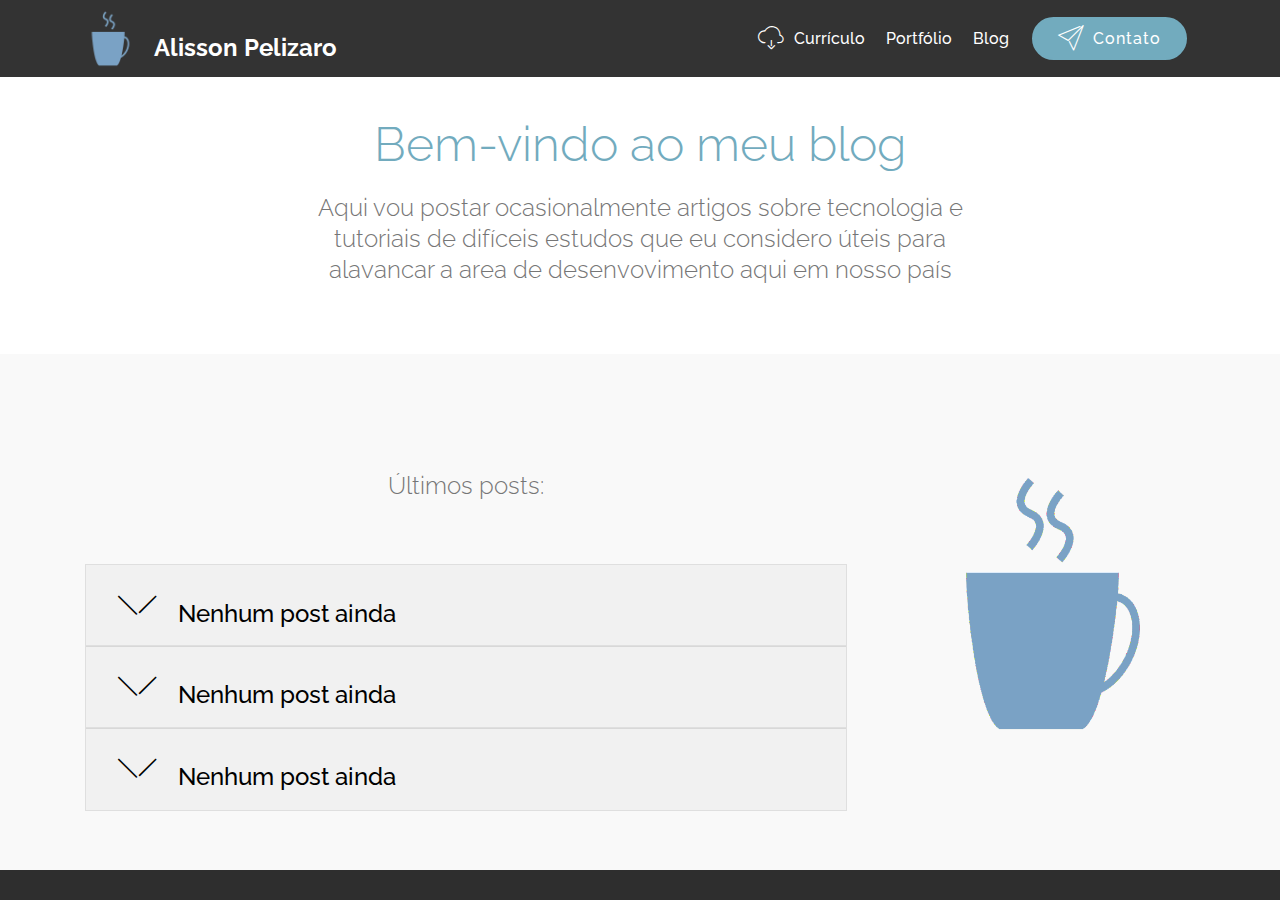
==== commit 0e18acb1: "Update blog.html" ====
--- a/blog.html
+++ b/blog.html
@@ -1,7 +1,6 @@
 <!DOCTYPE html>
 <html >
 <head>
-  <!-- Site made with Mobirise Website Builder v4.6.5, https://mobirise.com -->
   <meta charset="UTF-8">
   <meta http-equiv="X-UA-Compatible" content="IE=edge">
   <meta name="generator" content="Mobirise v4.6.5, mobirise.com">
@@ -40,11 +39,11 @@
         <div class="menu-logo">
             <div class="navbar-brand">
                 <span class="navbar-logo">
-                    <a href="https://mobirise.com">
-                         <img src="assets/images/imagem1-512x512.png" alt="Mobirise" title="" style="height: 3.8rem;">
+                    <a href="/">
+                         <img src="assets/images/imagem1-512x512.png" alt="Coffee png" title="Alisson Pelizaro" style="height: 3.8rem;">
                     </a>
                 </span>
-                <span class="navbar-caption-wrap"><a class="navbar-caption text-white display-5" href="index.html"><br>Alisson Pelizaro</a></span>
+                <span class="navbar-caption-wrap"><a class="navbar-caption text-white display-5" href="/"><br>Alisson Pelizaro</a></span>
             </div>
         </div>
         <div class="collapse navbar-collapse" id="navbarSupportedContent">
@@ -161,7 +160,7 @@
         <div class="media-container-row content text-white">
             <div class="col-12 col-md-3">
                 <div class="media-wrap">
-                    <a href="https://mobirise.com/">
+                    <a href="/">
                         <img src="assets/images/imagem1-512x512.png" alt="Mobirise" title="">
                     </a>
                 </div>
@@ -250,4 +249,4 @@
   
   <input name="animation" type="hidden">
   </body>
-</html>+</html>
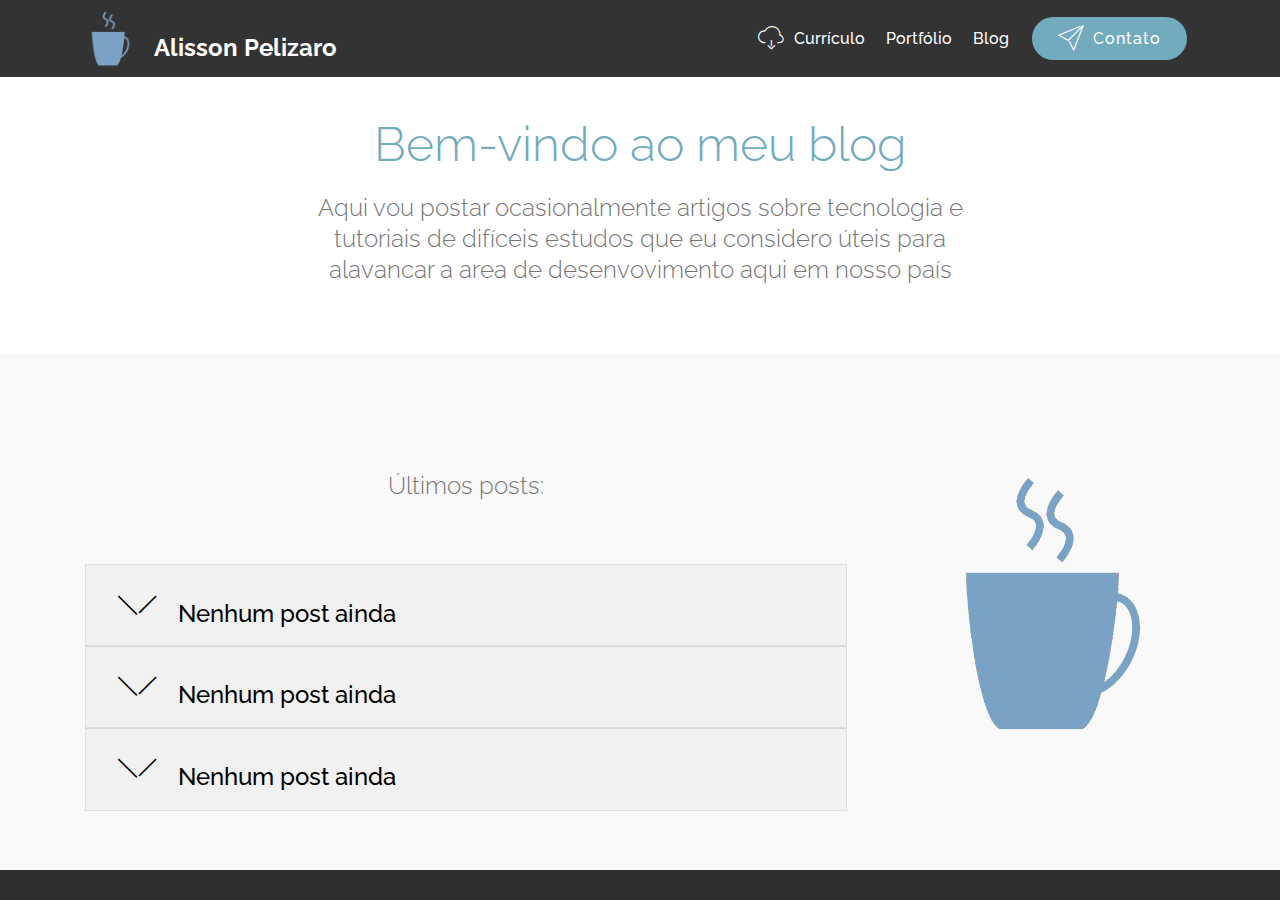
==== commit 0afe1471: "Update blog.html" ====
--- a/blog.html
+++ b/blog.html
@@ -192,7 +192,7 @@
             </div>
             <div class="media-container-row mbr-white">
                 <div class="col-sm-6 copyright">
-                    <p class="mbr-text mbr-fonts-style display-7">
+                    <p class="mbr-text mbr-fonts-style display-7 copyright__">
                         © Copyright 2018 - Todos os direitos reservados</p>
                 </div>
                 <div class="col-md-6">
